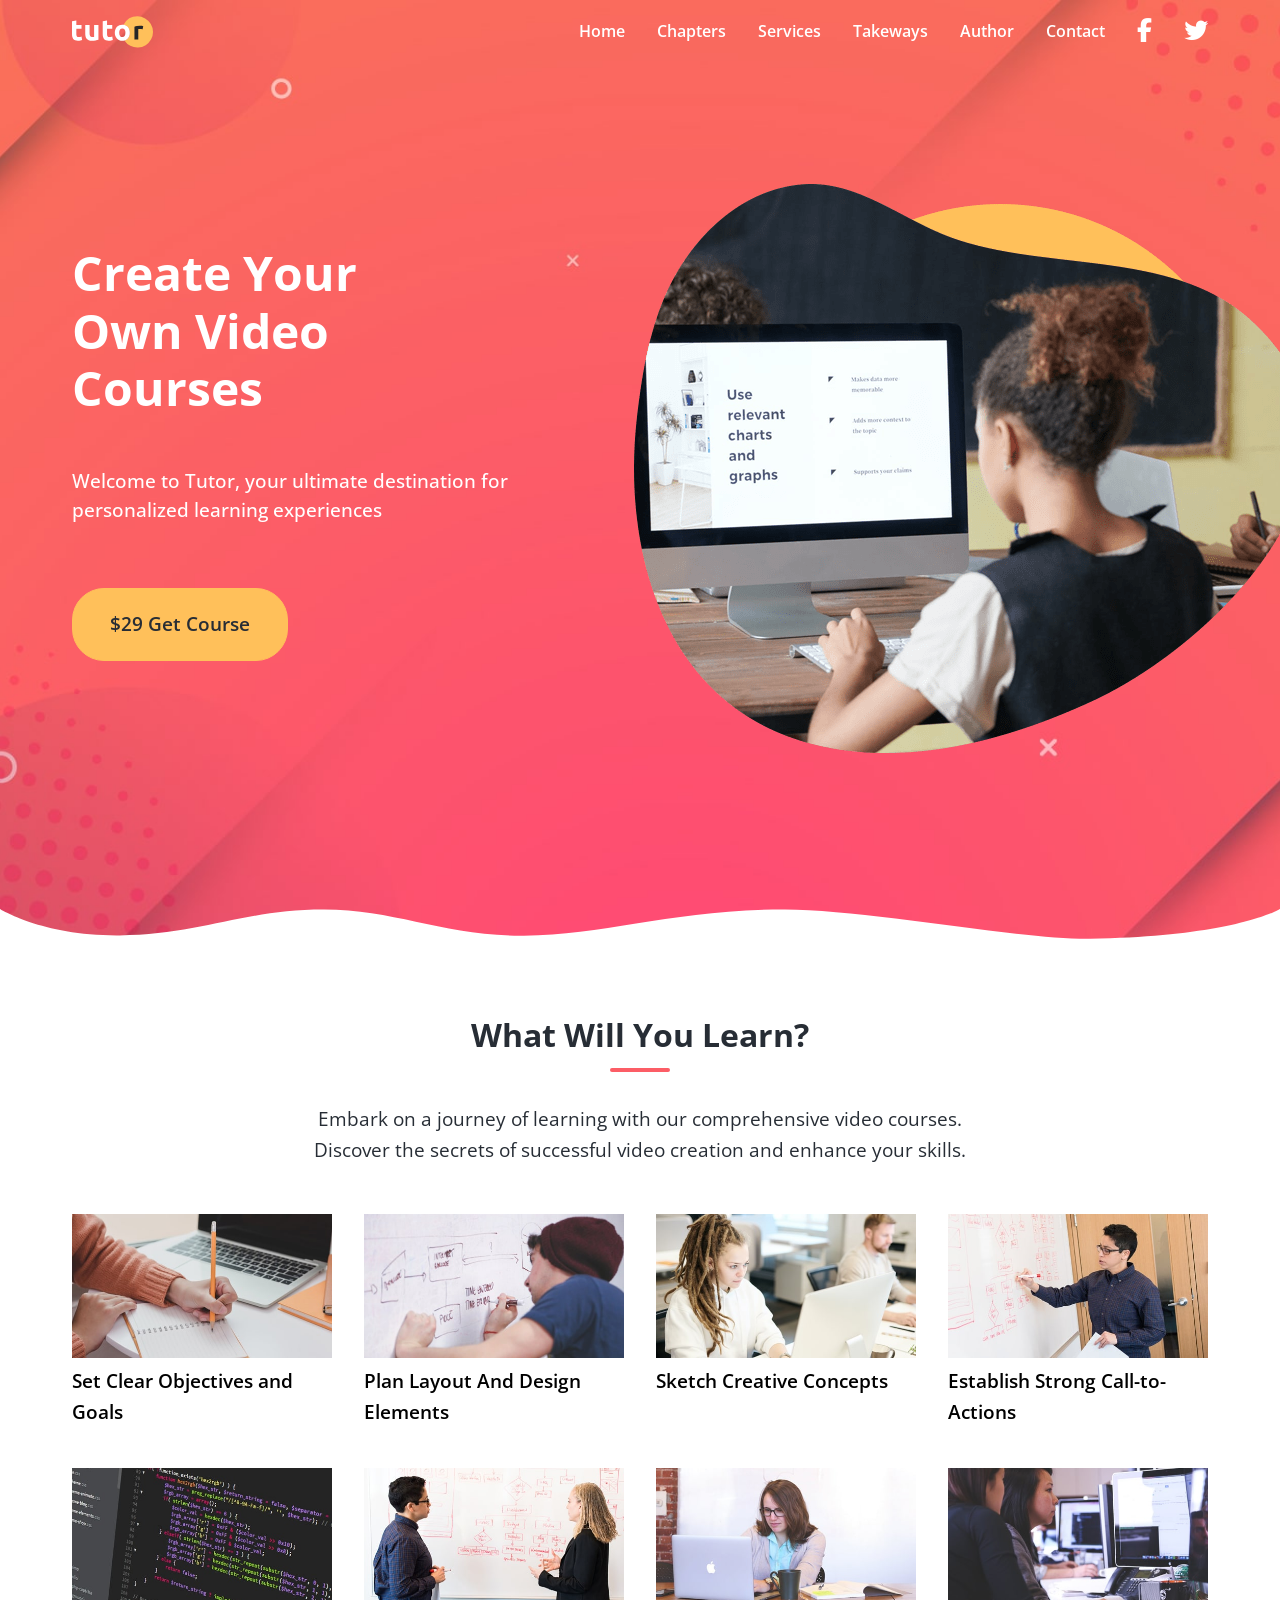
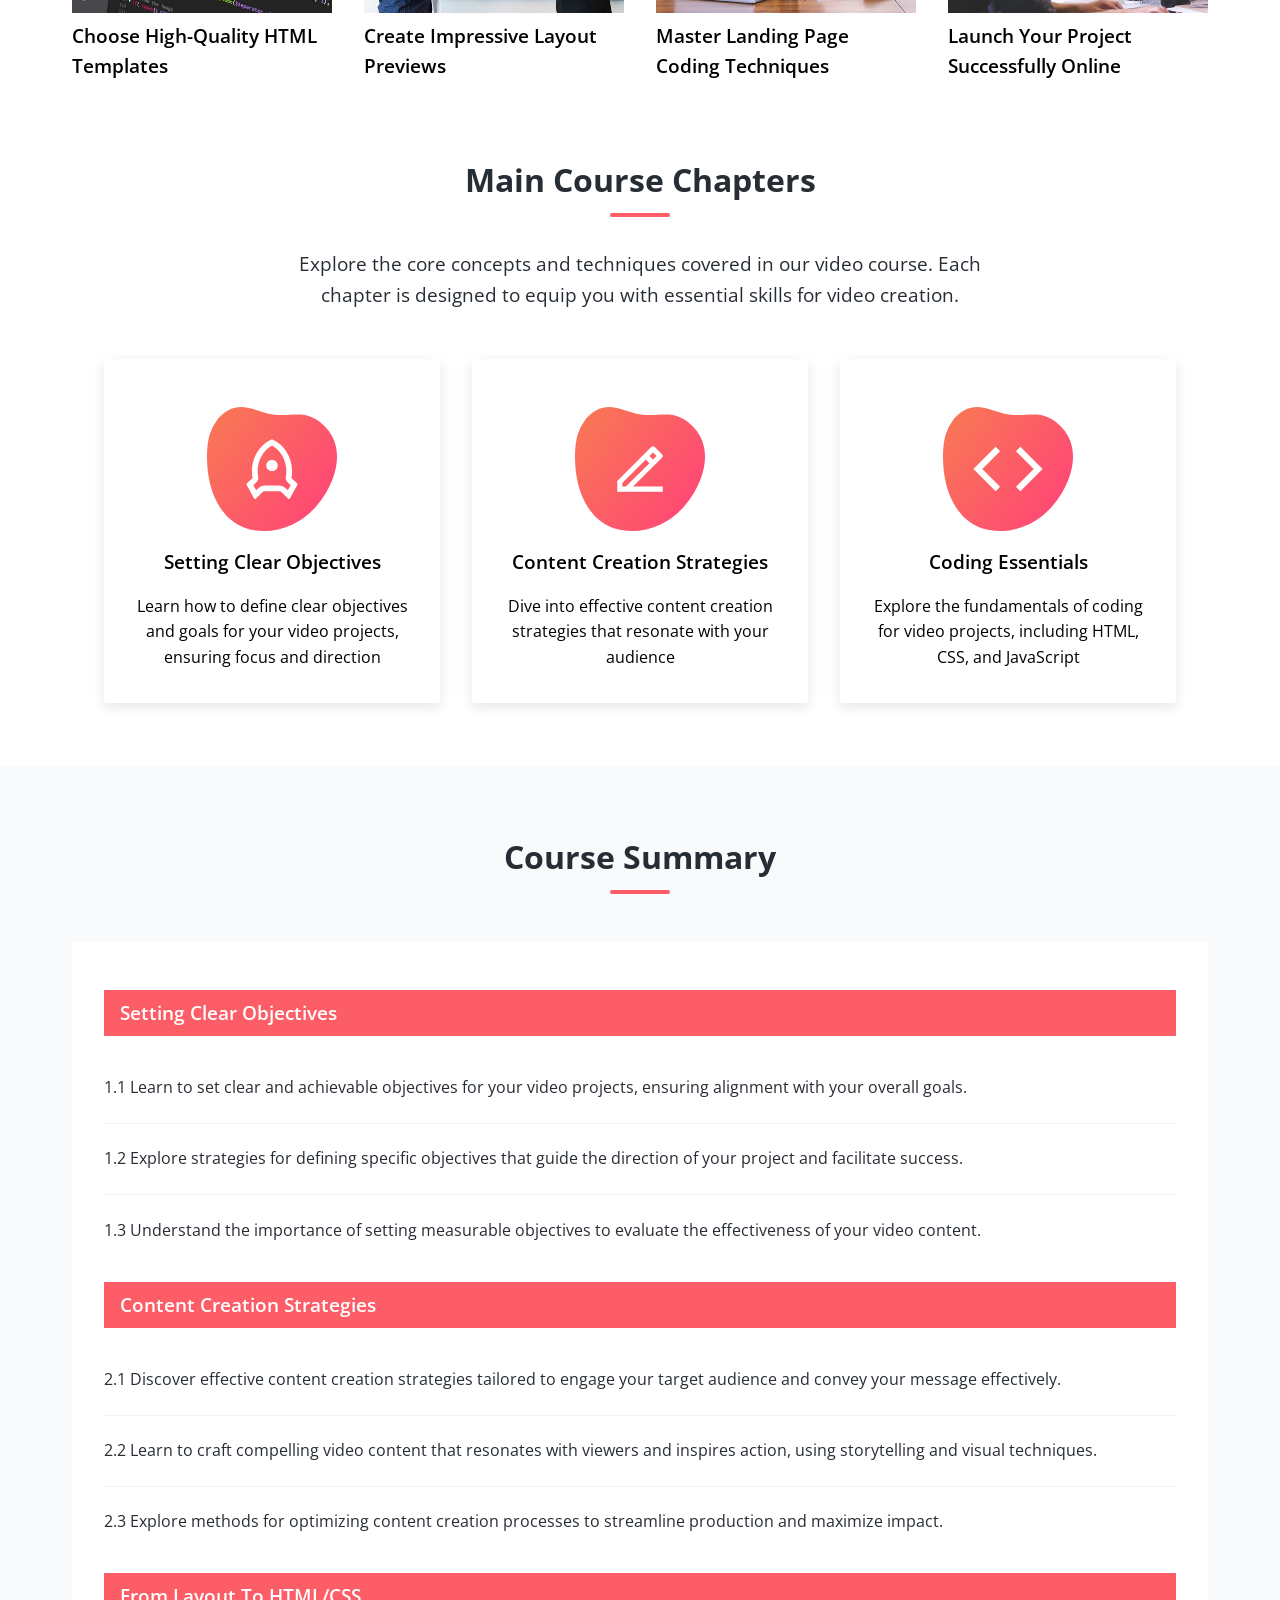
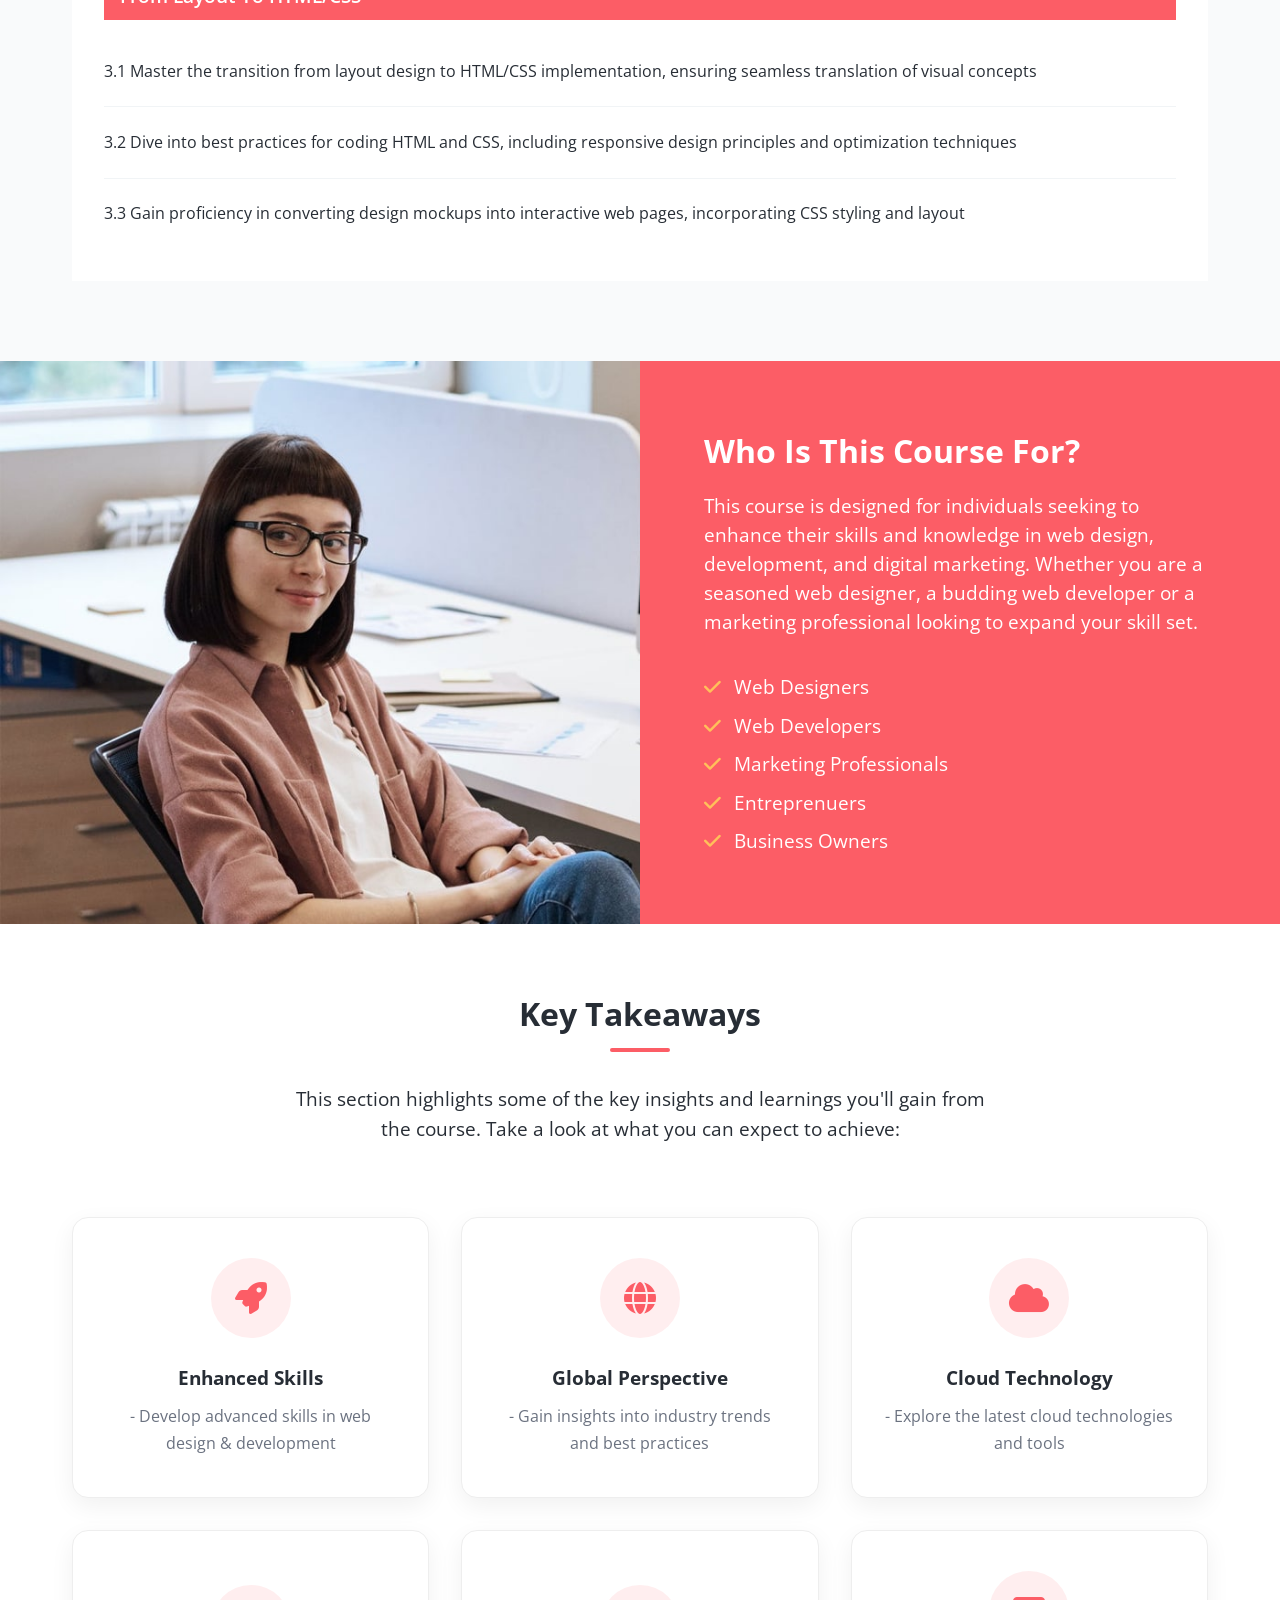
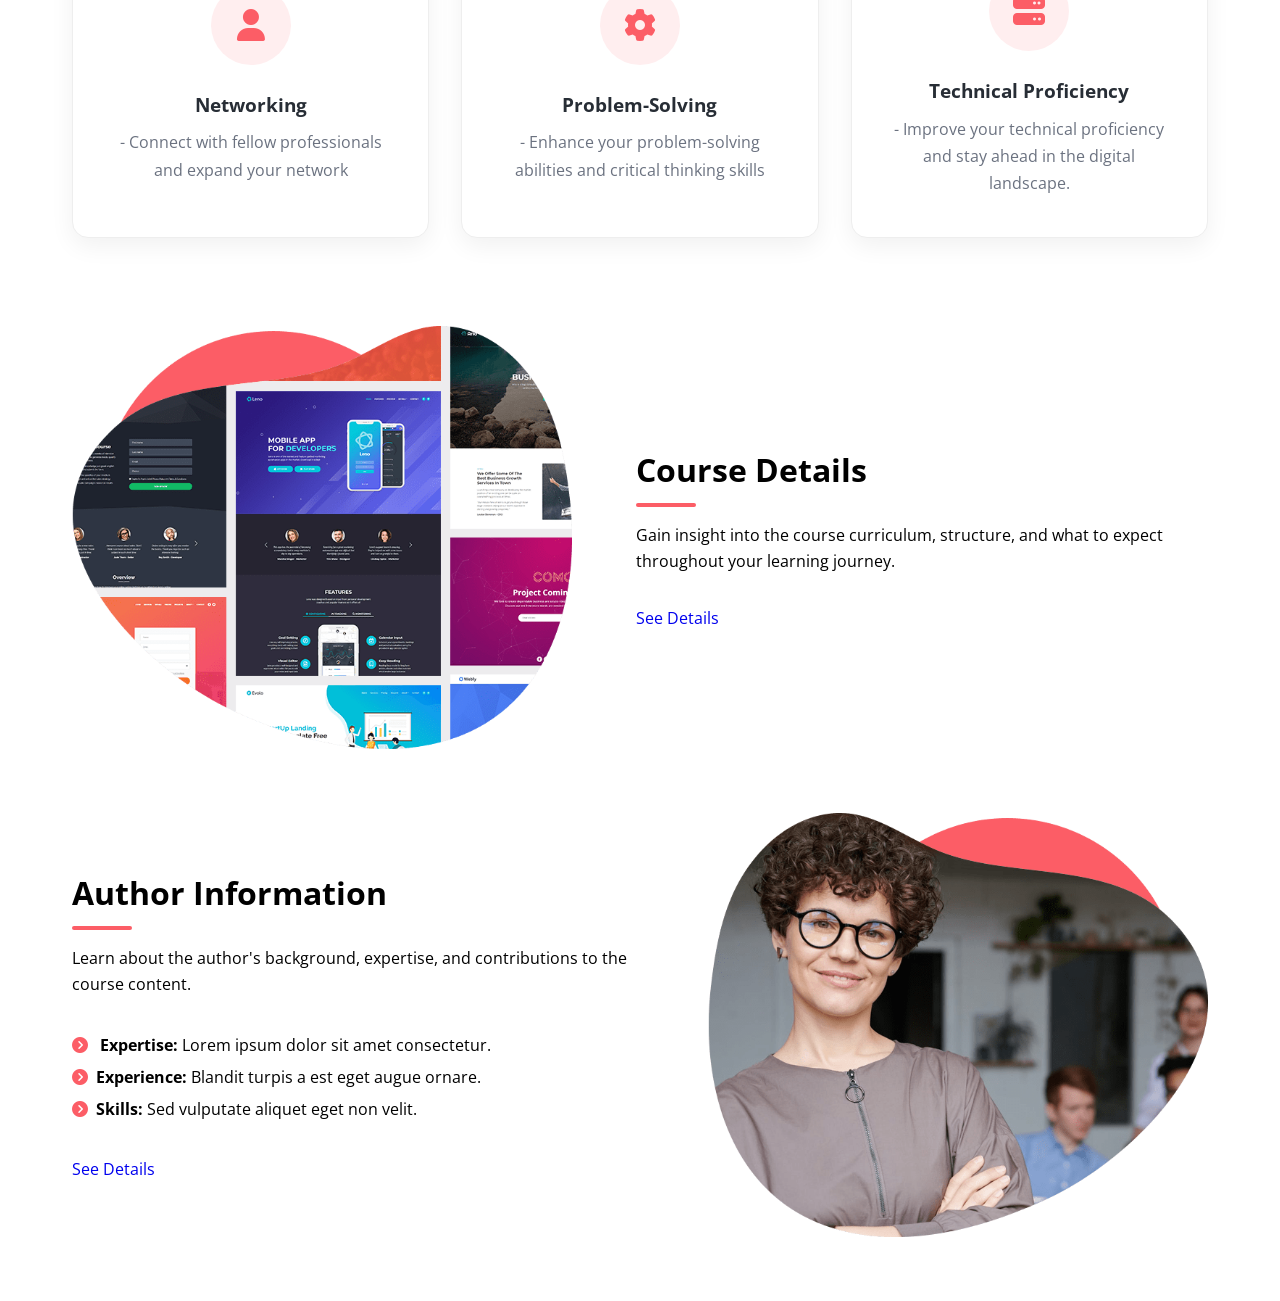
==== index.html @ 8b8ef768 "FirstCOmmit" ====
<!DOCTYPE html>
<html lang="en">
<head>
    <meta charset="UTF-8">
    <meta name="viewport" content="width=device-width, initial-scale=1.0">
    <title>Welcome TO Tutor</title>
    <link rel="stylesheet" href="css/style.css">
    <link rel="stylesheet" href="https://cdnjs.cloudflare.com/ajax/libs/font-awesome/6.5.1/css/all.min.css">
    <link rel="preconnect" href="https://fonts.googleapis.com">
<link rel="preconnect" href="https://fonts.gstatic.com" crossorigin>
<link href="https://fonts.googleapis.com/css2?family=Lato:ital,wght@0,100;0,300;0,400;0,700;0,900;1,100;1,300;1,400;1,700;1,900&family=Open+Sans:ital,wght@0,300..800;1,300..800&family=Poppins:ital,wght@0,100;0,200;0,300;0,400;0,500;0,600;0,700;0,800;0,900;1,100;1,200;1,300;1,400;1,500;1,600;1,700;1,800;1,900&family=Sansita:ital,wght@0,400;0,700;0,800;0,900;1,400;1,700;1,800;1,900&display=swap" rel="stylesheet">

</head>
<body>
    <nav class="navbar ">

        <div class="navbar-flex container">

            <img src="images/logo.svg" alt="Tutor">
            <div class="main-menu-items">
                <ul class="main-menu-list">
                    <li><a href="#home">Home</a></li>
                    <li><a href="#about">Chapters</a></li>
                    <li><a href="#services">Services</a></li>
                    <li><a href="#contact">Takeways</a></li>
                    <li><a href="#login">Author</a></li>
                    <li><a href="contact.html">Contact</a></li>
                    <li><a href="https://www.facebook.com">
                        <i class="fa-brands fa-facebook-f"></i>
                    </a></li>
                    <li><a href="https://www.twitter.com">
                        <i class="fa-brands fa-twitter"></i>
                    </a></li>

                </ul>
            </div>
             <!--Mobile Menu-->
        <div class="mobile-menu">
            <div class="mobile-menu-toggle">
                <i class="fa-solid fa-bars"></i>
            
            </div>
            <!--Mobile Menu Items-->
            <div class="mobile-menu-items">
                <ul class="mobile-menu-list">
                    <li><a href="#home">Home</a></li>
                    <li><a href="#about">Chapters</a></li>
                    <li><a href="#services">Services</a></li>
                    <li><a href="#contact">Takeways</a></li>
                    <li><a href="#login">Author</a></li>
                    <li><a href="contact.html">Contact</a></li>
                    <li><a href="https://www.facebook.com">
                        <i class="fa-brands fa-facebook-f"></i>
                    </a></li>
                    <li><a href="https://www.twitter.com">
                        <i class="fa-brands fa-twitter"></i>
                    </a></li>

                </ul>
        </div>
        </div>
       
    </nav>
    <!--Hero-->
    <header class="hero">
        <div class="container hero-flex">
            <div class="hero-content">
             <h1>Create Your Own Video Courses</h1>
             <p>Welcome to Tutor, your ultimate destination for personalized learning experiences
            <a href="#" class="btn">$29 Get Course</a>
            </div>
            <img src="images/header-course.png" alt="Hero Image">
        </div>
         <svg
        class="frame-decoration"
        data-name="Layer 2"
        xmlns="http://www.w3.org/2000/svg"
        preserveAspectRatio="none"
        viewBox="0 0 1920 192.275"
      >
        <defs>
          <style>
            .cls-1 {
              fill: #ffffff;
            }
          </style>
        </defs>
        <title>frame-decoration</title>
        <path
          class="cls-1"
          d="M0,158.755s63.9,52.163,179.472,50.736c121.494-1.5,185.839-49.738,305.984-49.733,109.21,0,181.491,51.733,300.537,50.233,123.941-1.562,225.214-50.126,390.43-50.374,123.821-.185,353.982,58.374,458.976,56.373,217.907-4.153,284.6-57.236,284.6-57.236V351.03H0V158.755Z"
          transform="translate(0 -158.755)"
        />
      </svg>
    </header>
    <section class="learn">
      <div class="container">
        <div class="section-header">
          <h2>What Will You Learn?</h2>
          <div class="heading-border"></div>
          <p>
            Embark on a journey of learning with our comprehensive video
            courses. Discover the secrets of successful video creation and
            enhance your skills.
          </p>
        </div>

        <div class="topics">
          <div class="topic">
            <div class="topic-image">
              <img src="images/description-1.jpg" alt="topic" />
            </div>
            <div class="topic-text">
              <h3>Set Clear Objectives and Goals</h3>
            </div>
          </div>
          <div class="topic">
            <div class="topic-image">
              <img src="images/description-2.jpg" alt="alternative" />
            </div>
            <div class="topic-text">
              <h3>Plan Layout And Design Elements</h3>
            </div>
          </div>
          <div class="topic">
            <div class="topic-image">
              <img src="images/description-3.jpg" alt="alternative" />
            </div>
            <div class="topic-text">
              <h3>Sketch Creative Concepts</h3>
            </div>
          </div>
          <div class="topic">
            <div class="topic-image">
              <img src="images/description-4.jpg" alt="alternative" />
            </div>
            <div class="topic-text">
              <h3>Establish Strong Call-to-Actions</h3>
            </div>
          </div>
          <div class="topic">
            <div class="topic-image">
              <img src="images/description-5.jpg" alt="alternative" />
            </div>
            <div class="topic-text">
              <h3>Choose High-Quality HTML Templates</h3>
            </div>
          </div>
          <div class="topic">
            <div class="topic-image">
              <img src="images/description-6.jpg" alt="alternative" />
            </div>
            <div class="topic-text">
              <h3>Create Impressive Layout Previews</h3>
            </div>
          </div>
          <div class="topic">
            <div class="topic-image">
              <img src="images/description-7.jpg" alt="alternative" />
            </div>
            <div class="topic-text">
              <h3>Master Landing Page Coding Techniques</h3>
            </div>
          </div>
          <div class="topic">
            <div class="topic-image">
              <img src="images/description-8.jpg" alt="alternative" />
            </div>
            <div class="topic-text">
              <h3>Launch Your Project Successfully Online</h3>
            </div>
          </div>
        </div>
      </div>
    </section>
     <!-- Course Chapter Section -->
    <section class="chapters section" id="chapters">
      <div class="container">
        <div class="section-header">
          <h2>Main Course Chapters</h2>
          <div class="heading-border"></div>
          <p>
            Explore the core concepts and techniques covered in our video
            course. Each chapter is designed to equip you with essential skills
            for video creation.
          </p>
        </div>
        <div class="chapter-cards">
          <div class="card">
            <img src="images/chapters-icon-1.svg" alt="chapter 1" />
            <h3>Setting Clear Objectives</h3>
            <p>
              Learn how to define clear objectives and goals for your video
              projects, ensuring focus and direction
            </p>
          </div>
          <div class="card">
            <img src="images/chapters-icon-2.svg" alt="chapter 2" />
            <h3>Content Creation Strategies</h3>
            <p>
              Dive into effective content creation strategies that resonate with
              your audience
            </p>
          </div>
          <div class="card">
            <img src="images/chapters-icon-3.svg" alt="chapter 3" />
            <h3>Coding Essentials</h3>
            <p>
              Explore the fundamentals of coding for video projects, including
              HTML, CSS, and JavaScript
            </p>
          </div>
        </div>
      </div>
    </section>
    <!-- Course Summary -->
    <section class="summary" id="summary">
      <div class="container">
        <div class="section-header">
          <h2>Course Summary</h2>
          <div class="heading-border"></div>
        </div>
        <div class="section-lists">
          <div class="list">
            <div class="list-header">Setting Clear Objectives</div>
            <div class="list-item">
              1.1 Learn to set clear and achievable objectives for your video
              projects, ensuring alignment with your overall goals.
            </div>
            <div class="list-item">
              1.2 Explore strategies for defining specific objectives that guide
              the direction of your project and facilitate success.
            </div>
            <div class="list-item">
              1.3 Understand the importance of setting measurable objectives to
              evaluate the effectiveness of your video content.
            </div>
          </div>

          <div class="list">
            <div class="list-header">Content Creation Strategies</div>
            <div class="list-item">
              2.1 Discover effective content creation strategies tailored to
              engage your target audience and convey your message effectively.
            </div>
            <div class="list-item">
              2.2 Learn to craft compelling video content that resonates with
              viewers and inspires action, using storytelling and visual
              techniques.
            </div>
            <div class="list-item">
              2.3 Explore methods for optimizing content creation processes to
              streamline production and maximize impact.
            </div>
          </div>

          <div class="list">
            <div class="list-header">From Layout To HTML/CSS</div>
            <div class="list-item">
              3.1 Master the transition from layout design to HTML/CSS
              implementation, ensuring seamless translation of visual concepts
            </div>
            <div class="list-item">
              3.2 Dive into best practices for coding HTML and CSS, including
              responsive design principles and optimization techniques
            </div>
            <div class="list-item">
              3.3 Gain proficiency in converting design mockups into interactive
              web pages, incorporating CSS styling and layout
            </div>
          </div>
        </div>
      </div>
    </section>
     <!-- Info -->
    <section class="info" id="info">
      <div class="info-container">
        <div class="info-left"></div>
        <div class="info-content">
          <h2>Who Is This Course For?</h2>
          <p>
            This course is designed for individuals seeking to enhance their
            skills and knowledge in web design, development, and digital
            marketing. Whether you are a seasoned web designer, a budding web
            developer or a marketing professional looking to expand your skill
            set.
          </p>
          <ul>
            <li><i class="fas fa-check"></i> Web Designers</li>
            <li><i class="fas fa-check"></i> Web Developers</li>
            <li><i class="fas fa-check"></i> Marketing Professionals</li>
            <li><i class="fas fa-check"></i> Entreprenuers</li>
            <li><i class="fas fa-check"></i> Business Owners</li>
          </ul>
        </div>
      </div>
    </section>
    <!-- Takeaways -->
    <section class="takeaways section" id="takeaways">
      <div class="container">
        <div class="section-header">
          <h2>Key Takeaways</h2>
          <div class="heading-border"></div>
          <p>
            This section highlights some of the key insights and learnings
            you'll gain from the course. Take a look at what you can expect to
            achieve:
          </p>
        </div>
        <div class="takeaways-cards">
          <div class="card">
            <i class="fas fa-rocket fa-3x text-primary"></i>
            <p>
              <strong>Enhanced Skills</strong> - Develop advanced skills in web
              design & development
            </p>
          </div>
          <div class="card">
            <i class="fas fa-globe fa-3x text-primary"></i>
            <p>
              <strong>Global Perspective</strong> - Gain insights into industry
              trends and best practices
            </p>
          </div>
          <div class="card">
            <i class="fas fa-cloud fa-3x text-primary"></i>
            <p>
              <strong>Cloud Technology</strong> - Explore the latest cloud
              technologies and tools
            </p>
          </div>
          <div class="card">
            <i class="fas fa-user fa-3x text-primary"></i>
            <p>
              <strong>Networking </strong> - Connect with fellow professionals
              and expand your network
            </p>
          </div>
          <div class="card">
            <i class="fas fa-cog fa-3x text-primary"></i>
            <p>
              <strong>Problem-Solving</strong> - Enhance your problem-solving
              abilities and critical thinking skills
            </p>
          </div>
          <div class="card">
            <i class="fas fa-server fa-3x text-primary"></i>
            <p>
              <strong>Technical Proficiency</strong> - Improve your technical
              proficiency and stay ahead in the digital landscape.
            </p>
          </div>
        </div>
      </div>
    </section>
    <!-- Course Details -->
    <section class="details section" id="details">
      <div class="container details-flex">
        <img src="images/details.png" alt="details" />
        <div class="details-content">
          <h2>Course Details</h2>
          <div class="heading-border"></div>
          <p>
            Gain insight into the course curriculum, structure, and what to
            expect throughout your learning journey.
          </p>
          <a href="#" class="btn">See Details</a>
        </div>
      </div>
    </section>

    <!-- Author Info -->
    <section class="details section" id="author">
      <div class="container details-flex">
        <img src="images/author.png" alt="details" />
        <div class="details-content">
          <h2>Author Information</h2>
          <div class="heading-border"></div>
          <p>
            Learn about the author's background, expertise, and contributions to
            the course content.
          </p>
          <ul>
            <li>
              <i class="fas fa-chevron-circle-right text-primary"></i>
              <strong> Expertise: </strong> Lorem ipsum dolor sit amet
              consectetur.
            </li>
            <li>
              <i class="fas fa-chevron-circle-right text-primary"></i
              ><strong>Experience:</strong> Blandit turpis a est eget augue
              ornare.
            </li>
            <li>
              <i class="fas fa-chevron-circle-right text-primary"></i
              ><strong>Skills:</strong> Sed vulputate aliquet eget non velit.
            </li>
          </ul>
          <a href="#" class="btn">See Details</a>
        </div>
      </div>
    </section>

<script src="js/script.js"></script>
</body>
</html>
---- css/style.css ----
*,
*::before,
*::after {
    margin: 0;
    padding: 0;
    box-sizing: border-box;
}

body {
    font-family: 'Open Sans', sans-serif;
}

:root {
    --primary-color: #fc5d66;
    --secondary-color: #ffc05a;
    --light-color: #f9fafb;
    --dark-color: #272d35;
}

html,
body {
    scroll-behavior: smooth;
    font-family: 'Open Sans', sans-serif;
    line-height: 1.6;
}

a {
    text-decoration: none;
}

ul {
    list-style: none;
}

img {
    max-width: 100%;
}



.container {
    max-width: 1200px;
    margin: 0 auto;
    padding: 0 2rem;
}

.container-sm {
    max-width: 992px;
    margin: 0 auto;
    padding: 0 2rem;
}




.navbar {
    color: white;
    padding: 1rem 2rem;
    position: fixed;
    top: 0;
    right: 0;
    left: 0;
    z-index: 1000;
    transition: background 0.3s ease-in-out;
}

.navbar.navbar-scroll {
    background-color: rgba(235, 77, 85, 0.7);
    backdrop-filter: blur(10px);
}

.navbar img {
    width: 81px;
    height: 32px;
}

.navbar-flex {
    display: flex;
    justify-content: space-between;
    align-items: center;
}

.navbar .main-menu-list {
    display: flex;
    align-items: center;
    gap: 2rem;
    font-weight: 600;
}

.navbar a {
    color: white;
    font-size: 1rem;
    transition: color 0.3s ease-in-out;
}

.navbar a:hover {
    color: var(--secondary-color);
}

.navbar i {
    font-size: 1.5rem;
}




.section-header {
    max-width: 700px;
    margin: 0 auto 3rem;
    text-align: center;
}

.section-header h2 {
    font-size: 2rem;
    font-weight: 700;
    color: var(--dark-color);
    margin-bottom: 0.5rem;
}

.section-header p {
    font-size: 1.2rem;
    color: var(--dark-color);
}

.heading-border {
    width: 60px;
    height: 4px;
    background: var(--primary-color);
    margin: 0 auto 2rem;
    border-radius: 2px;
}




.topics {
    display: grid;
    grid-template-columns: repeat(4, 1fr);
    gap: 2rem;
}

.topics img {
    display: block;
    transition: transform 0.3s ease-in-out;
}

.topics img:hover {
    transform: scale(1.1);
}

.topic h3 {
    font-size: 1.2rem;
    font-weight: 600;
    margin: 0.5rem 0;
}




.hero {
    background: #000 url('../images/header-background.jpg') center/cover no-repeat;
    padding: 11.5rem 2rem 8rem;
    color: white;
    overflow-x: hidden;
    position: relative;
}

.hero .hero-flex {
    display: flex;
    justify-content: space-between;
    align-items: center;
    gap: 6rem;
    padding-bottom: 8rem;
}

.hero h1 {
    font-size: 3rem;
    font-weight: 700;
    line-height: 1.2;
    margin-bottom: 1rem;
    max-width: 400px;
}

.hero .frame-decoration {
    position: absolute;
    bottom: 0;
    left: 0;
    width: 100%;
    height: 100px;
}

.hero p {
    font-size: 1.2rem;
    margin-bottom: 2rem;
    line-height: 1.5;
    font-weight: 500;
    margin-top: 50px;
}

.hero img {
    width: 100%;
    margin-right: -100px;
}

.hero .btn {
    display: inline-block;
    background: var(--secondary-color);
    color: var(--dark-color);
    padding: 1.3rem 2.3rem;
    border: 1px solid var(--secondary-color);
    border-radius: 32px;
    font-weight: 600;
    cursor: pointer;
    transition: all 0.3s ease-in-out;
    margin-top: 4rem;
}

.btn:hover {
    background: var(--primary-color);
    color: #fff;
    border-color: #fff;
}




.navbar .mobile-menu-toggle {
    color: white;
    cursor: pointer;
}

.mobile-menu {
    display: none;
}

.navbar .mobile-menu-items {
    position: absolute;
    top: 100%;
    left: 0;
    width: 100%;
    background: rgba(0, 0, 0, 0.9);
    opacity: 0.95;
    padding: 3rem 2rem;
    text-align: center;
    box-shadow: 0 2px 5px rgba(0, 0, 0, 0.1);
    border-top: 1px solid rgba(255, 255, 255, 0.1);

    transform: translateX(100%);
    transition: transform 0.3s ease-in-out;
}

.navbar .mobile-menu-list {
    display: flex;
    flex-direction: column;
    gap: 1.5rem;
    font-weight: 600;
    font-size: 1.2rem;
}




.chapter-cards {
    display: grid;
    grid-template-columns: repeat(3, 1fr);
    gap: 2rem;
    padding: 0 2rem;
}

.chapter-cards img {
    width: 130px;
    margin-top: 1rem;
}

.card {
    display: flex;
    flex-direction: column;
    align-items: center;
    justify-content: center;
    text-align: center;
    padding: 2rem 1.75rem;
    background: #fff;
    box-shadow: 0 4px 12px rgba(0, 0, 0, 0.1);
}

.chapter-cards h3 {
    font-size: 1.2rem;
    font-weight: 600;
    margin: 1rem 0;
}



.summary {
    background: var(--light-color);
    color: var(--dark-color);
    padding: 4rem 2rem 5rem;
}

.summary .section-lists {
    background: #fff;
    padding: 2rem;
}

.summary .list-item:last-child {
    border-bottom: none;
}

.summary .list-header {
    background: var(--primary-color);
    color: #fff;
    padding: 0.5rem 1rem;
    font-size: 1.2rem;
    font-weight: 600;
    margin: 1rem 0;
}

.summary .list-item {
    padding: 1.4rem 0;
    border-bottom: 1px solid #f1f4f6;
}




.info-container {
    background: url('../images/audience.jpg') top center/cover no-repeat;
    display: flex;
}

.info-content {
    background-color: var(--primary-color);
    color: #fff;
    flex: 1;
    padding: 4rem;
}

.info-left {
    width: 50%;
}

.info-content h2 {
    font-size: 2rem;
    font-weight: 700;
    margin-bottom: 1rem;
}

.info-content p {
    font-size: 1.2rem;
    line-height: 1.5;
    margin-bottom: 2rem;
}

.info-content ul li {
    font-size: 1.2rem;
    line-height: 2;
}

.info-content i {
    margin-right: 0.5rem;
    color: var(--secondary-color);
}

.text-primary {
    color: var(--primary-color);
}

.text-secondary {
    color: var(--secondary-color);
}




.takeaways-cards {
    display: grid;
    grid-template-columns: repeat(3, 1fr);
    gap: 2rem;
    padding: 1.5rem 0;
}

/* Individual Takeaway Card */

.takeaways-cards .card {
    background: #fff;
    padding: 2.5rem 2rem;
    border-radius: 16px;
    text-align: center;
    border: 1px solid #eee;

    box-shadow: 0 8px 25px rgba(0, 0, 0, 0.06);

    transition:
        transform 0.3s ease,
        box-shadow 0.3s ease;
}


/* Icon Circle */

.takeaways-cards .card i {
    width: 80px;
    height: 80px;

    display: flex;
    align-items: center;
    justify-content: center;

    margin: 0 auto 1.5rem;

    border-radius: 50%;

    background: rgba(252, 93, 102, 0.1);
    color: var(--primary-color);

    font-size: 2rem;

    transition:
        background 0.3s ease,
        color 0.3s ease,
        transform 0.3s ease;
}


/* Takeaway Text */

.takeaways-cards .card p {
    color: #6b7280;
    line-height: 1.7;
    font-size: 1rem;
}

.takeaways-cards .card strong {
    display: block;
    color: var(--dark-color);
    font-size: 1.2rem;
    margin-bottom: 0.5rem;
}


/* Hover Effect */

.takeaways-cards .card:hover {
    transform: translateY(-8px);
    box-shadow: 0 15px 35px rgba(0, 0, 0, 0.1);
}

.takeaways-cards .card:hover i {
    background: var(--primary-color);
    color: #fff;
    transform: scale(1.1);
}




.details .details-flex {
    display: flex;
    gap: 4rem;
    justify-content: center;
    align-items: center;
}

.details img {
    width: 100%;
    max-width: 500px;
}

.details h2 {
    font-size: 2rem;
    font-weight: 700;
    margin-bottom: 0.5rem;
}

.details .heading-border {
    margin: 0;
}

.details p {
    margin: 1rem 0 2rem;
}

.details ul {
    margin-bottom: 2rem;
}

.details ul li {
    line-height: 2;
}

.details i {
    margin-right: 0.5rem;
}

/* Reverse second details section */

.details + .details .details-flex {
    flex-direction: row-reverse;
}




.section {
    margin: 4rem 0;
}



@media screen and (max-width: 1200px) {

    .hero .hero-flex {
        gap: 2rem;
    }

    .hero img {
        max-width: 400px;
        margin-right: 0;
    }

    .hero h1 {
        font-size: 2.5rem;
    }

    .topics {
        grid-template-columns: repeat(3, 1fr);
    }
}




@media screen and (max-width: 992px) {

    .details-flex,
    .details-flex + .details-flex {
        flex-direction: column;
        gap: 2rem;
    }

    .hero {
        text-align: center;
    }

    .hero .hero-flex {
        flex-direction: column;
        padding-bottom: 4rem;
    }

    .hero img {
        max-width: 600px;
        margin-top: 2rem;
    }

    .topics {
        grid-template-columns: repeat(2, 1fr);
    }

    .takeaways-cards {
        grid-template-columns: repeat(2, 1fr);
    }
}




@media screen and (max-width: 768px) {

    .info-content {
        padding: 2rem;
    }

    .info-content h2 {
        font-size: 1.5rem;
    }

    .info-content p {
        font-size: 1rem;
    }

    .info-left {
        display: none;
    }

    .info-container {
        flex-direction: column;
    }

    .main-menu-items {
        display: none;
    }

    .navbar .mobile-menu {
        display: block;
    }

    .navbar .mobile-menu-items.active {
        transform: translateX(0);
    }

    .navbar .mobile-menu-toggle {
        display: block;
        padding: 10px;
        transform: translateX(100%);
    }

    .chapter-cards {
        grid-template-columns: repeat(2, 1fr);
    }

    .takeaways-cards {
        grid-template-columns: repeat(2, 1fr);
    }
}




@media screen and (max-width: 576px) {

    .hero {
        padding-right: 0.2rem;
        padding-left: 0.2rem;
    }

    .hero h1 {
        font-size: 2.5rem;
    }

    .hero img {
        max-width: 350px;
    }

    .topics {
        grid-template-columns: 1fr;
    }

    .chapter-cards {
        grid-template-columns: 1fr;
    }

    .takeaways-cards {
        grid-template-columns: 1fr;
    }

    .summary .container {
        padding: 0;
    }

    .takeaways-cards .card {
        padding: 2rem 1.5rem;
    }

    .takeaways .section-header h2 {
        font-size: 2rem;
    }
}
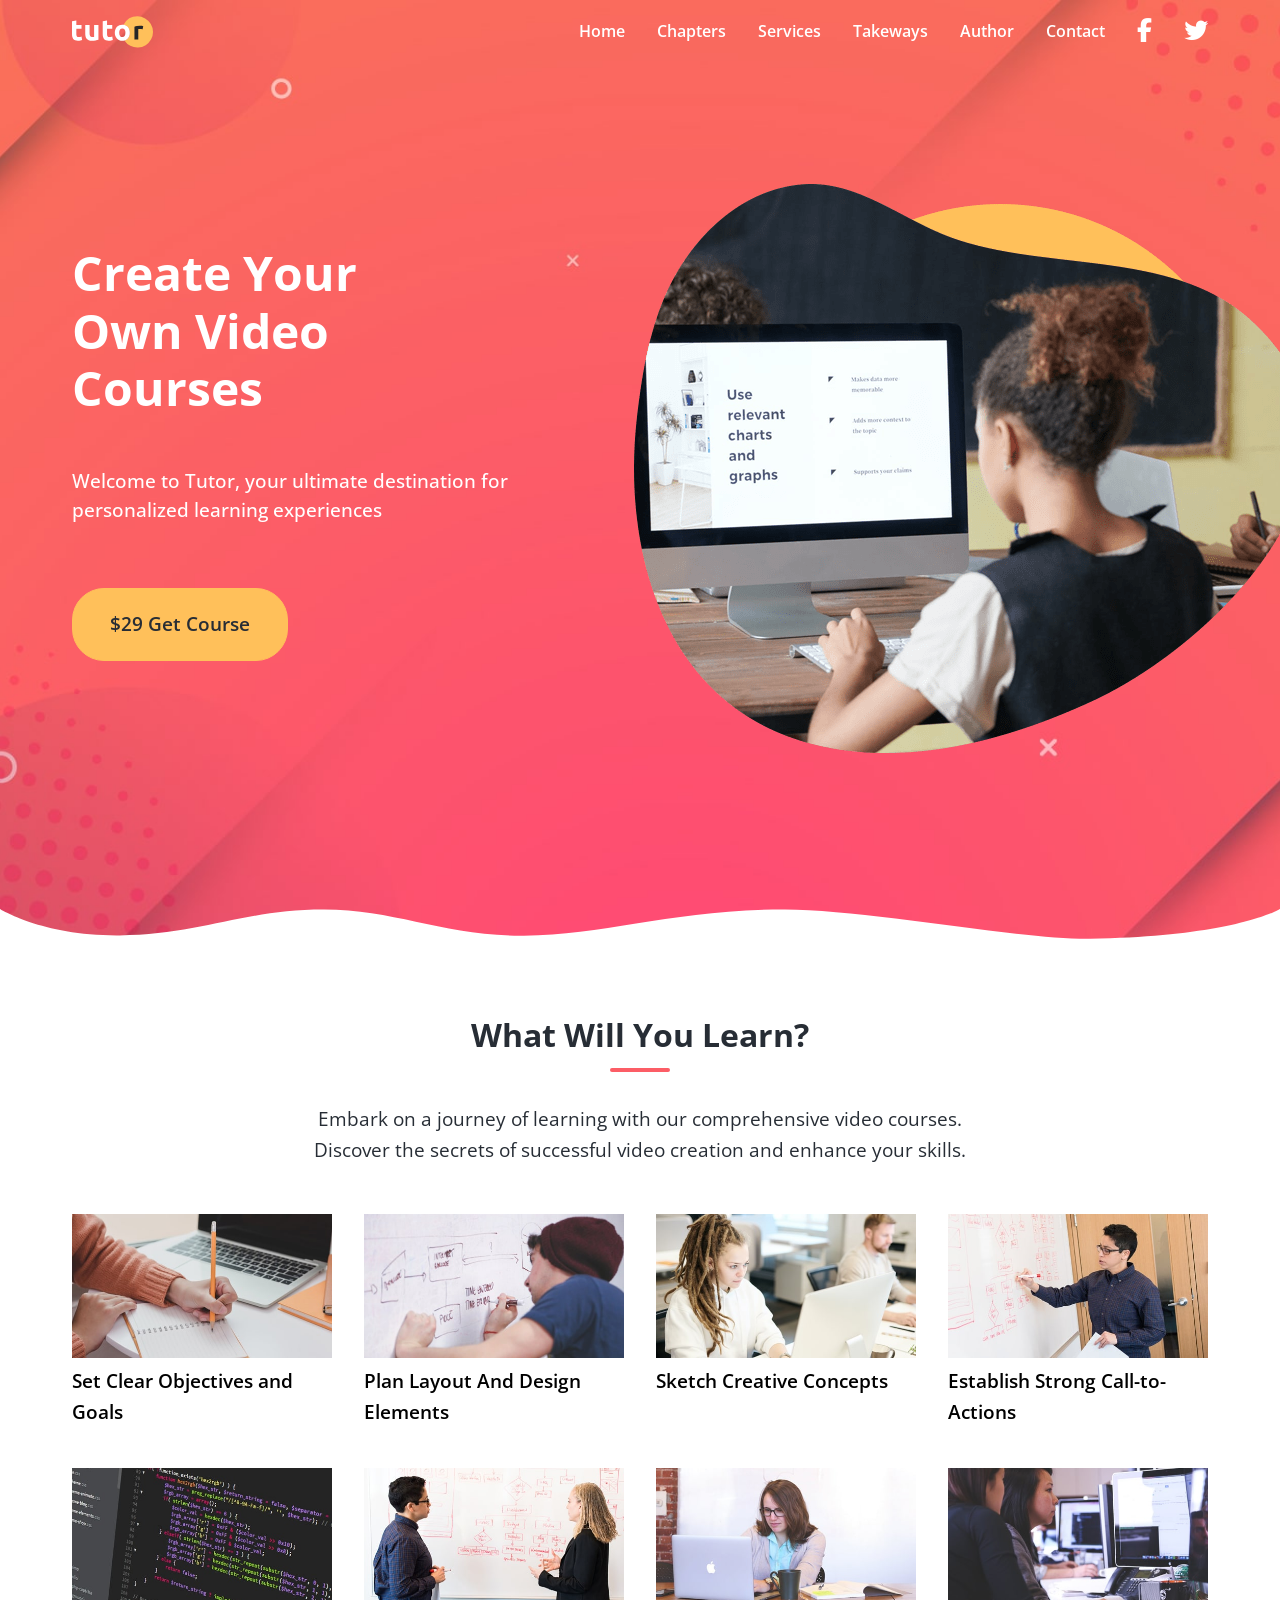
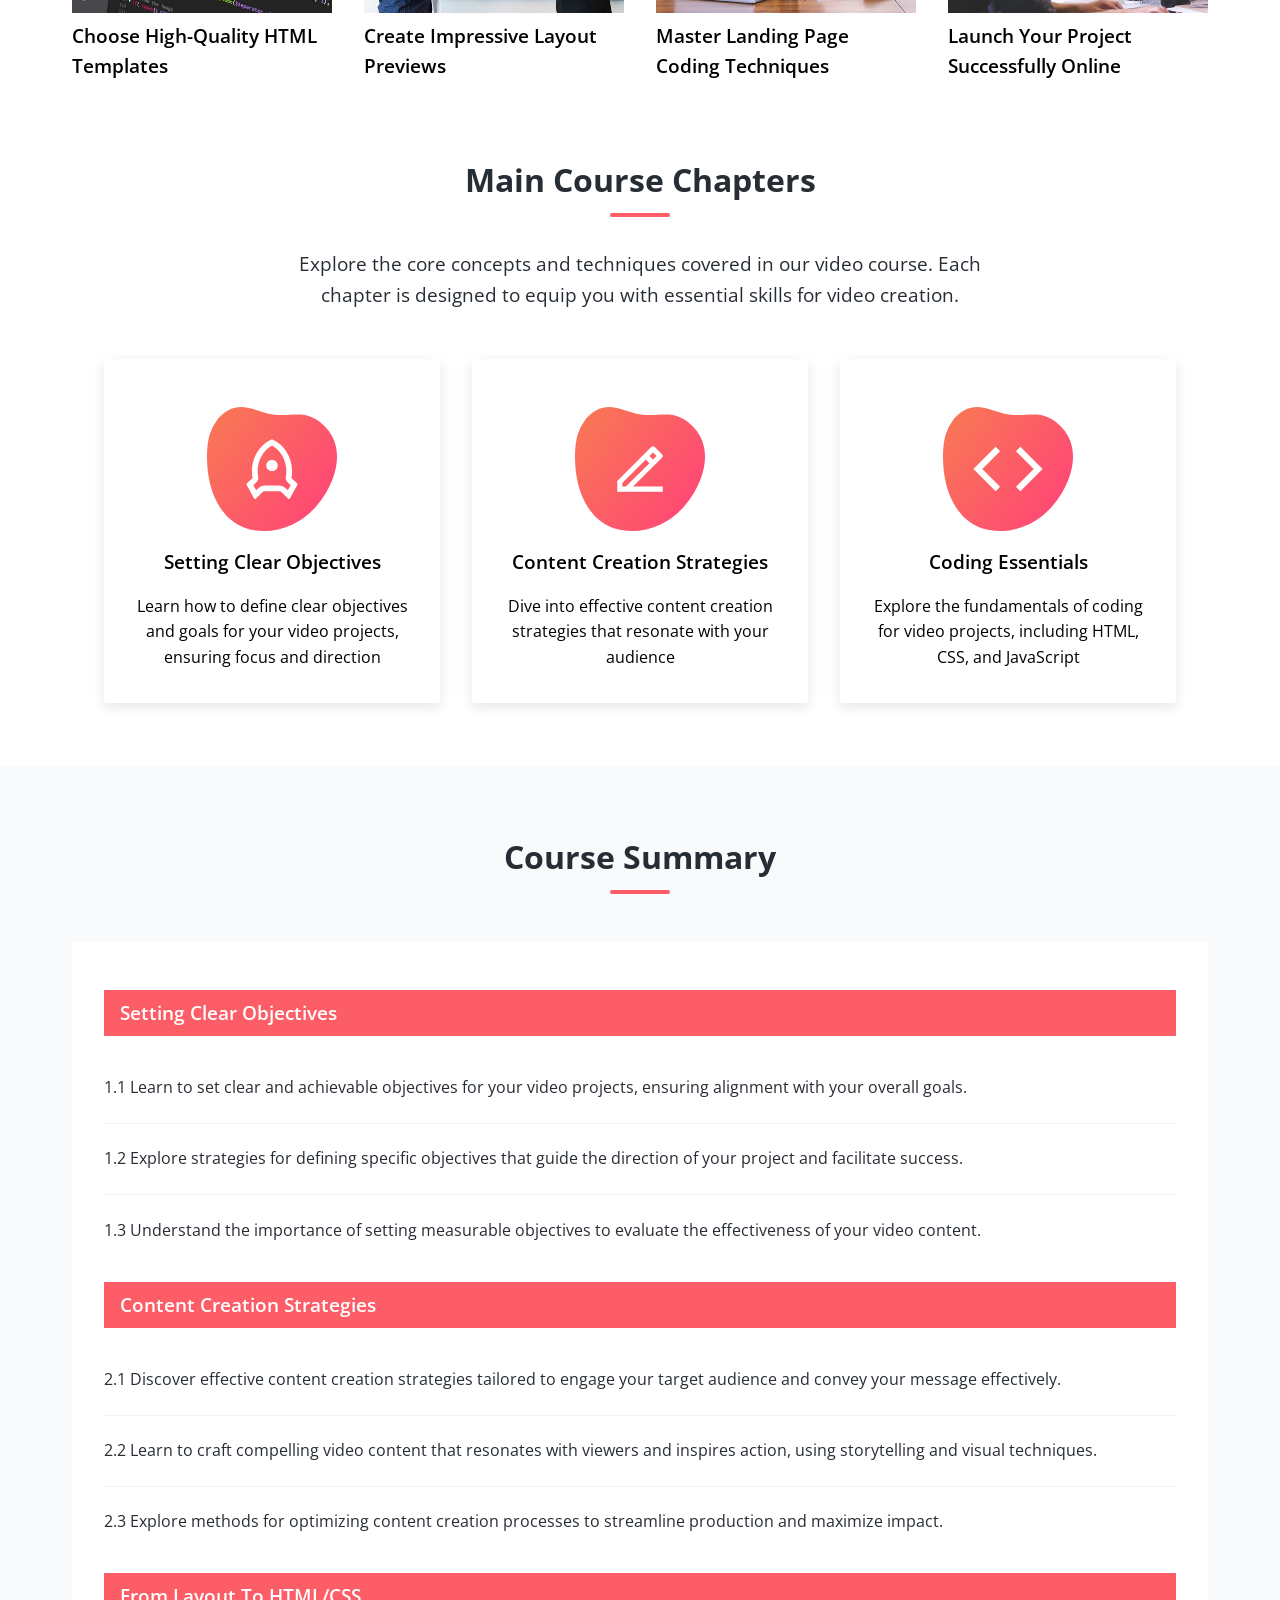
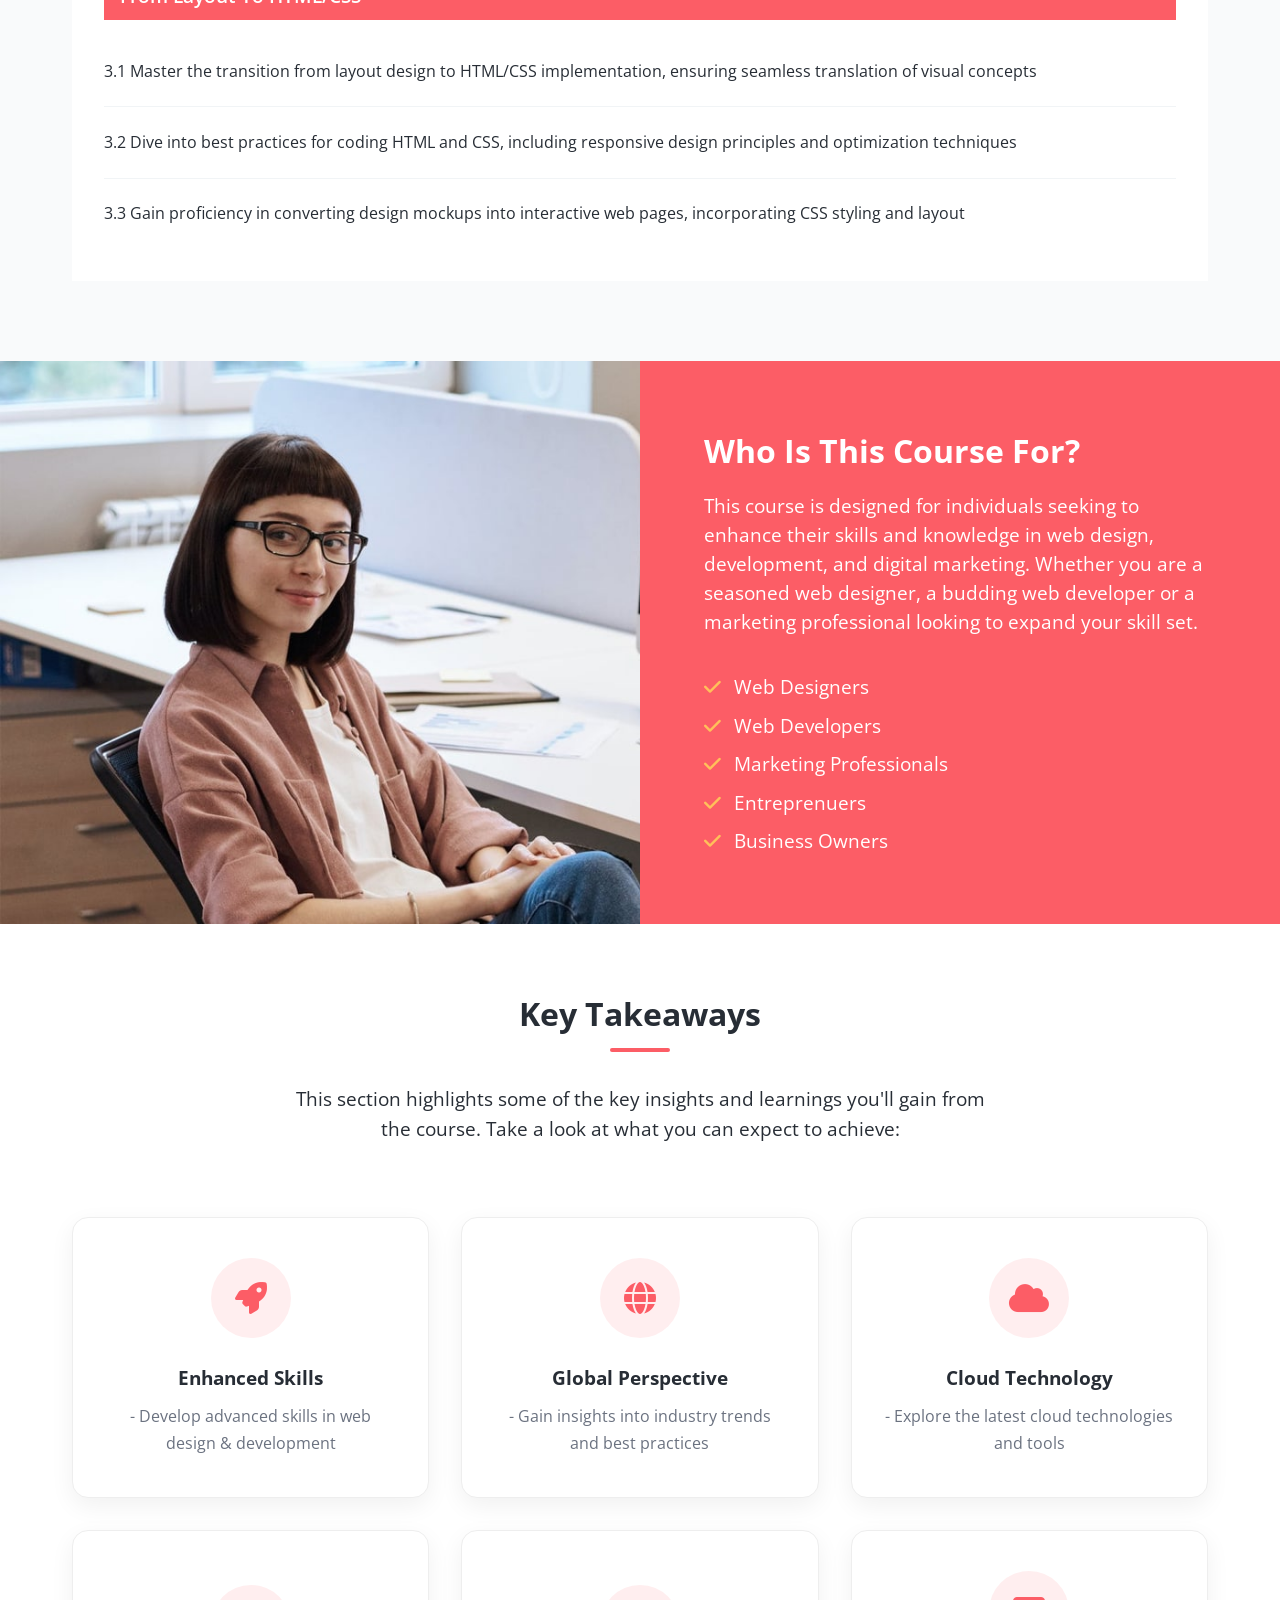
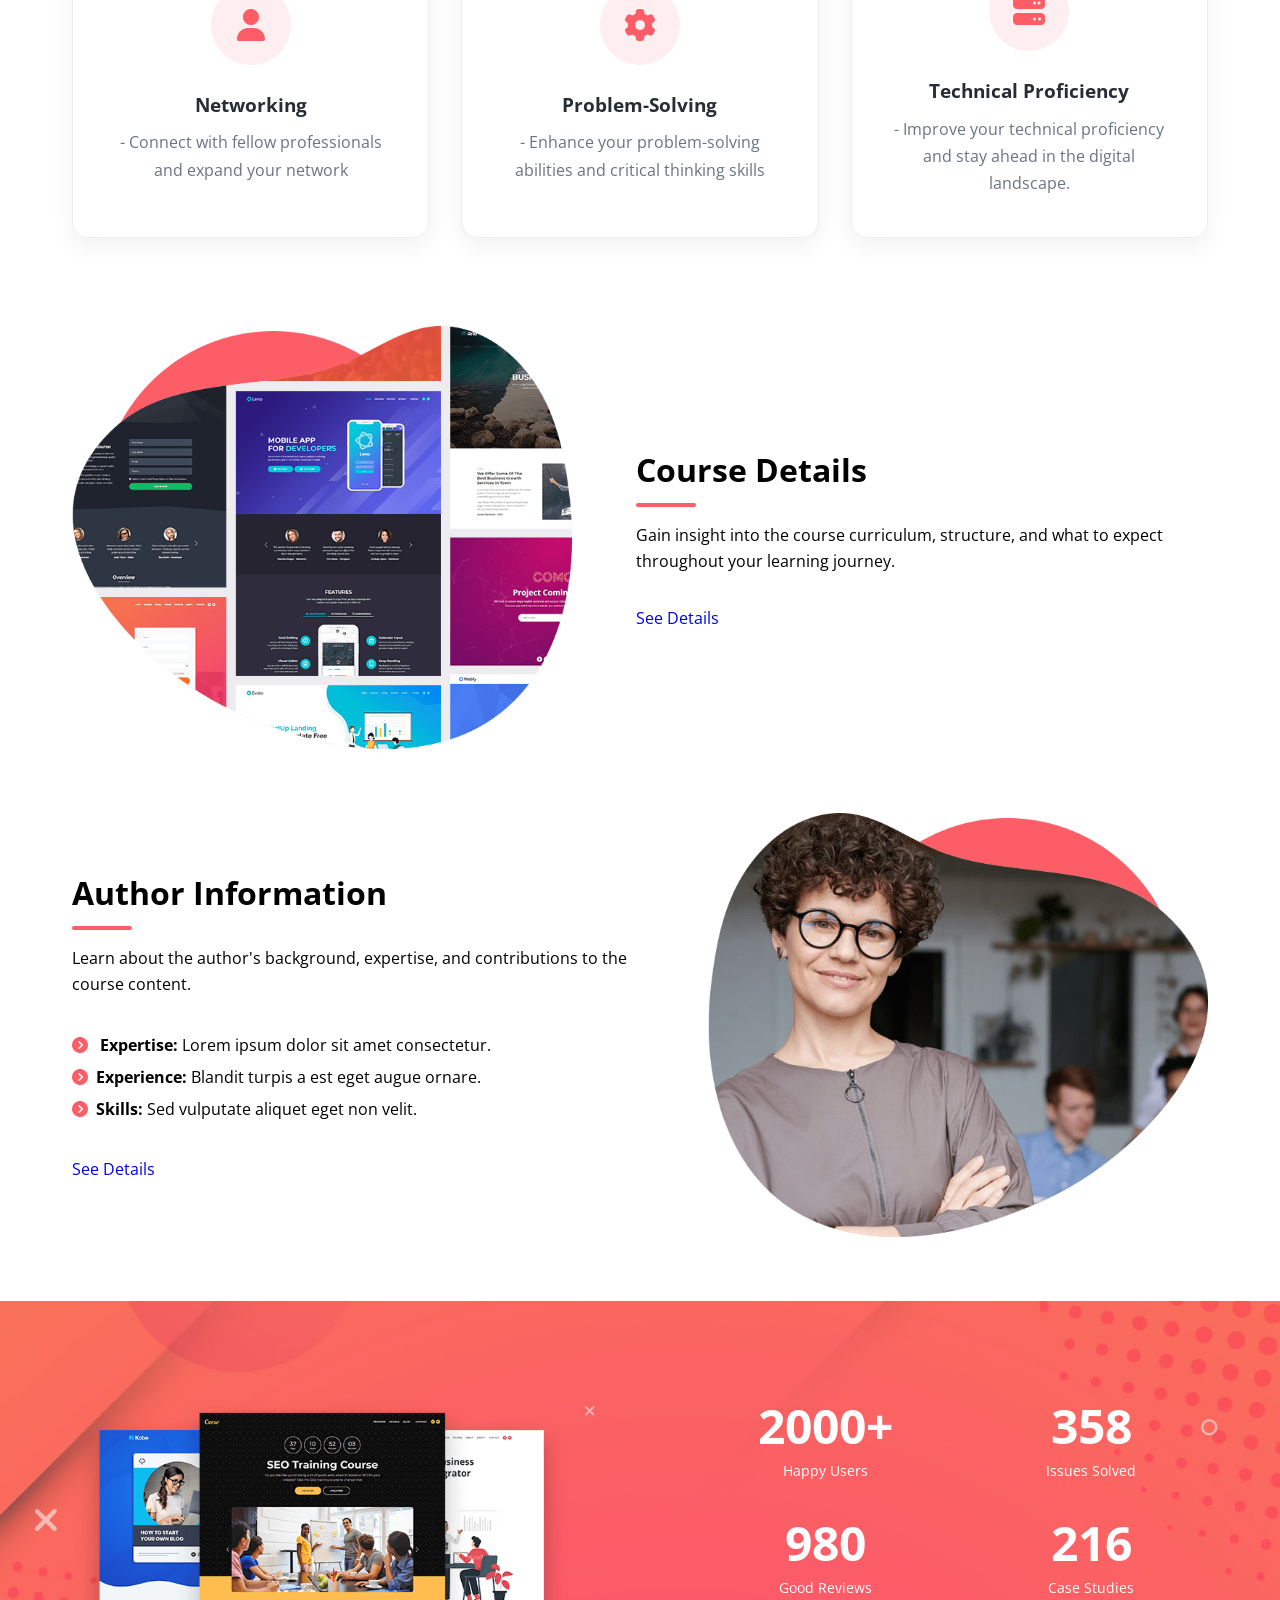
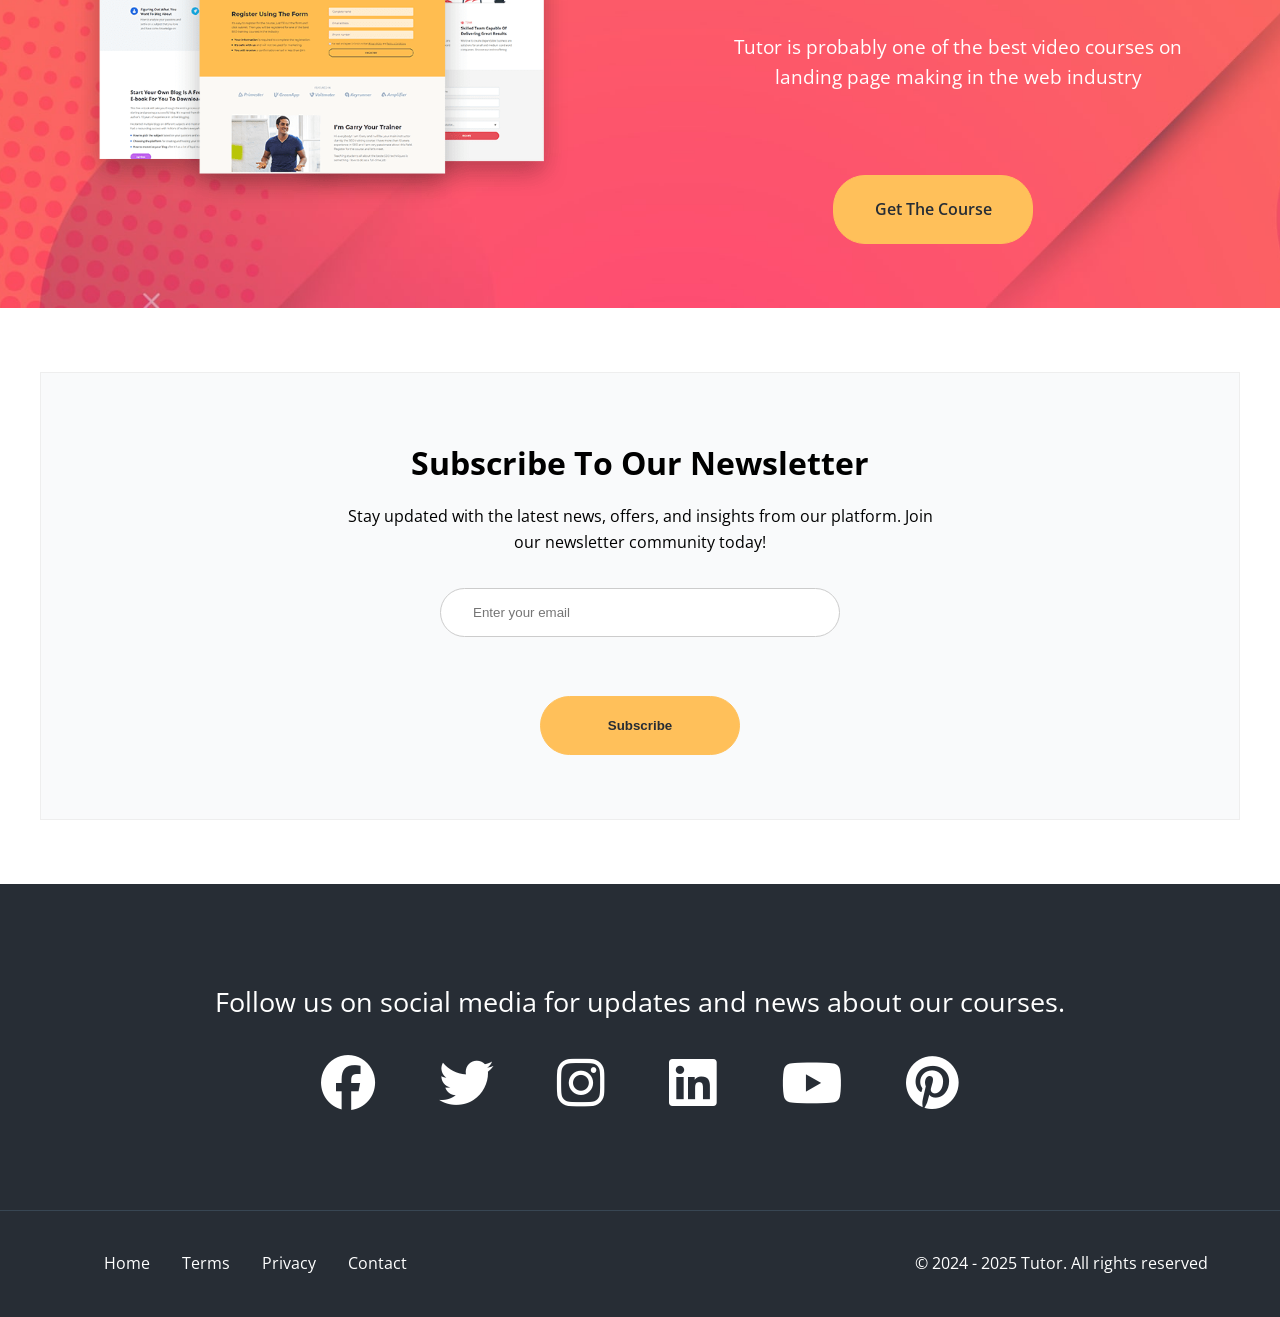
==== commit 8a93f395: "FIrst-commit" ====
--- a/index.html
+++ b/index.html
@@ -9,7 +9,7 @@
     <link rel="preconnect" href="https://fonts.googleapis.com">
 <link rel="preconnect" href="https://fonts.gstatic.com" crossorigin>
 <link href="https://fonts.googleapis.com/css2?family=Lato:ital,wght@0,100;0,300;0,400;0,700;0,900;1,100;1,300;1,400;1,700;1,900&family=Open+Sans:ital,wght@0,300..800;1,300..800&family=Poppins:ital,wght@0,100;0,200;0,300;0,400;0,500;0,600;0,700;0,800;0,900;1,100;1,200;1,300;1,400;1,500;1,600;1,700;1,800;1,900&family=Sansita:ital,wght@0,400;0,700;0,800;0,900;1,400;1,700;1,800;1,900&display=swap" rel="stylesheet">
-
+<link rel="icon" href="images/favicon.png" type="image/x-icon">
 </head>
 <body>
     <nav class="navbar ">
@@ -400,7 +400,118 @@
         </div>
       </div>
     </section>
-
+    <!-- Stats -->
+    <section class="stats section" id="stats">
+      <div class="container stats-flex">
+        <img src="images/stats.png" alt="stats" />
+        <div class="stats-content">
+          <div class="stats-numbers">
+            <div>
+              <h3 aria-labelledby="stats-happy-users">2000+</h3>
+              <p id="stats-happy-users">Happy Users</p>
+            </div>
+            <div>
+              <h3 aria-labelledby="stats-issues-solved">358</h3>
+              <p id="stats-issues-solved">Issues Solved</p>
+            </div>
+            <div>
+              <h3 aria-labelledby="stats-good-reviews">980</h3>
+              <p id="stats-good-reviews">Good Reviews</p>
+            </div>
+            <div>
+              <h3 aria-labelledby="stats-case-studies">216</h3>
+              <p id="stats-case-studies">Case Studies</p>
+            </div>
+          </div>
+
+          <p class="stats-text">
+            Tutor is probably one of the best video courses on landing page
+            making in the web industry
+          </p>
+          <a href="#" class="btn">Get The Course</a>
+        </div>
+      </div>
+    </section>
+<!-- Newsletter -->
+    <section class="newsletter section" id="newsletter">
+      <div class="container newsletter-flex">
+        <h2>Subscribe To Our Newsletter</h2>
+        <p>
+          Stay updated with the latest news, offers, and insights from our
+          platform. Join our newsletter community today!
+        </p>
+        <form>
+          <input
+            type="email"
+            name="email"
+            id="email"
+            placeholder="Enter your email"
+          />
+          <button type="submit" class="btns">Subscribe</button>
+        </form>
+      </div>
+    </section>
+
+    <!-- Social -->
+    <section class="social section">
+      <div class="container">
+        <p>Follow us on social media for updates and news about our courses.</p>
+        <div class="social-icons">
+          <a
+            href="https://facebook.com"
+            target="_blank"
+            aria-label="Follow Us On Facebook"
+          >
+            <i class="fa-brands fa-facebook fa-2x"></i>
+          </a>
+          <a
+            href="https://twitter.com"
+            target="_blank"
+            aria-label="Follow Us On Twitter"
+          >
+            <i class="fa-brands fa-twitter fa-2x"></i>
+          </a>
+          <a
+            href="https://instagram.com"
+            target="_blank"
+            aria-label="Follow Us On Instagram"
+            ><i class="fa-brands fa-instagram fa-2x"></i>
+          </a>
+          <a
+            href="https://linkdin.com"
+            target="_blank"
+            aria-label="Follow Us On Linkdin"
+            ><i class="fa-brands fa-linkedin fa-2x"></i>
+          </a>
+          <a
+            href="https://youtube.com"
+            target="_blank"
+            aria-label="Follow Us On Youtube"
+          >
+            <i class="fa-brands fa-youtube fa-2x"></i>
+          </a>
+          <a
+            href="https://pinterest.com"
+            target="_blank"
+            aria-label="Follow Us On Pinterest"
+          >
+            <i class="fa-brands fa-pinterest fa-2x"></i>
+          </a>
+        </div>
+      </div>
+    </section>
+
+    <footer class="footer">
+      <div class="container footer-flex">
+        <ul class="footer-links">
+          <li><a href="#">Home</a></li>
+          <li><a href="#">Terms</a></li>
+          <li><a href="#">Privacy</a></li>
+          <li><a href="contact.html">Contact</a></li>
+        </ul>
+        <p>&copy; 2024 - 2025 Tutor. All rights reserved</p>
+      </div>
+    </footer>
 <script src="js/script.js"></script>
 </body>
 </html>
--- a/css/style.css
+++ b/css/style.css
@@ -534,7 +534,9 @@
 @media screen and (max-width: 992px) {
 
     .details-flex,
-    .details-flex + .details-flex {
+    .details-flex + .details-flex,
+    .stats .stats-flex
+    {
         flex-direction: column;
         gap: 2rem;
     }
@@ -560,12 +562,28 @@
     .takeaways-cards {
         grid-template-columns: repeat(2, 1fr);
     }
+   
+
 }
 
 
 
 
 @media screen and (max-width: 768px) {
+    .social .social-icons {
+        flex-wrap:wrap;
+    }
+    .footer-flex{
+        flex-direction:column;
+        gap:1rem;
+        text-align:center;
+    }
+    .social p{
+        font-size:1.2rem;
+    }
+    .social i{
+        font-size:1.5rem;
+    }
 
     .info-content {
         padding: 2rem;
@@ -615,9 +633,101 @@
 }
 
 
-
+.stats {
+    background: #000 url('../images/stats-background.jpg') center/cover no-repeat;
+    color: #fff;
+}
+
+.stats-flex {
+    display: flex;
+    justify-content: space-between;
+    align-items: center;
+    gap: 4rem;
+    padding: 4rem 2rem;
+}
+
+.stats img {
+    width: 100%;
+    max-width: 500px;
+}
+
+.stats-content {
+    max-width: 500px;
+    width: 100%;
+}
+
+/* Numbers */
+
+.stats .stats-numbers {
+    display: grid;
+    grid-template-columns: repeat(2, 1fr);
+    gap: 2rem;
+    margin: 2rem 0;
+    text-align: center;
+}
+
+.stats .stats-numbers h3 {
+    font-size: 3rem;
+    font-weight: 700;
+    line-height: 1.2;
+}
+
+.stats .stats-numbers p {
+    font-size: 0.9rem;
+    color: #fff;
+    margin-top: 0.3rem;
+}
+
+/* Description */
+
+.stats .stats-text {
+    font-size: 1.2rem;
+    margin-bottom: 2rem;
+    text-align: center;
+}
+
+/* Button */
+
+.stats .btn {
+    display: inline-block;
+    background: var(--secondary-color);
+    color: var(--dark-color);
+    padding: 1.3rem 2.3rem;
+    border: 1px solid var(--secondary-color);
+    border-radius: 32px;
+    font-weight: 600;
+    text-align: center;
+    cursor: pointer;
+    transition: all 0.3s ease-in-out;
+    margin-left:25%;
+    margin-top:10%;
+    width: 200px;
+}
+.btns{
+    display: inline-block;
+    background: var(--secondary-color);
+    color: var(--dark-color);
+    padding: 1.3rem 2.3rem;
+    border: 1px solid var(--secondary-color);
+    border-radius: 32px;
+    font-weight: 600;
+    text-align: center;
+    cursor: pointer;
+    transition: all 0.3s ease-in-out;
+
+    margin-top:10%;
+    width: 200px;
+
+}
 
 @media screen and (max-width: 576px) {
+    .newsletter h2{
+        font-size:1.5rem;
+
+    }
+    .newsletter p{
+        display:none;
+    }
 
     .hero {
         padding-right: 0.2rem;
@@ -657,3 +767,165 @@
     }
 }
 
+/*News Letter*/
+.newsletter{
+
+    text-align: center;
+    margin:0 2rem;
+
+}
+.newsletter-flex{
+    display:flex;
+    flex-direction:column;
+    justify-content:center;
+    align-items:center;
+    background:var(--light-color);
+    border:1px solid #eee;
+    gap:1rem;
+    padding:4rem 2rem;
+
+}
+.newsletter h2{
+    font-size:2rem;
+    font-weight:700;
+
+}
+.newsletter p{
+    max-width: 600px;
+}
+.newsletter input[type="email"]{
+    padding:1rem 2rem;
+    border-radius:32px;
+    border:1px solid #ccc;
+    width:100%;
+    max-width:400px;
+    margin:1rem 0;
+}
+
+/*Social */
+.social{
+    background:var(--dark-color);
+    color:#fff;
+    padding:6rem 2rem;
+    text-align:center;
+    font-size:1.7rem;
+    margin-bottom:0;
+}
+
+.social a{
+    color:white;
+
+}
+.social a:hover{
+    color:var(--secondary-color);
+
+}
+.social p{
+    margin-bottom:2rem;
+
+}
+.social .social-icons{
+    display:flex;
+    justify-content:center;
+    align-items:center;
+    gap:4rem;
+    margin-top:2rem;
+
+}
+
+/*FOoter*/
+.footer{
+    background:var(--dark-color);
+    color:#fff;
+    border-top:1px solid #384653;
+    padding:0.5rem 2rem;
+
+}
+
+.footer-flex{
+    display:flex;
+    justify-content:space-between;
+    align-items:center;
+    
+}
+.footer a{
+    color:white;
+}
+.footer ul{
+    
+    display:flex;
+    justify-content:center;
+    align-items:center;
+    gap:2rem;
+    margin:2rem 2rem;
+}
+
+.inner-header{
+    background:var(--primary-color);
+    color:#fff;
+    height:250px;
+    padding-top:8rem;
+
+
+}
+.inner-header h1{
+    font-size:2.5rem;
+    font-weight:700;
+    margin-bottom:1rem;
+
+}
+.contact-form p{
+    margin-bottom:3rem;
+
+}
+.contact-form textarea{
+    height:200px;
+
+}
+.contact-form input, .contact-form textarea{
+   font-family:inherit;
+   font-size:medium;
+   display:block;
+   width:100%;
+   margin:1.5rem 0;
+   border:1px solid #ccc;
+   padding:1.2rem 1rem;
+
+
+}
+.contact-form .btns{
+    display:block;
+    width:100%;
+    margin:0 auto;
+
+}
+.location h2{
+    font-size:2rem;
+    font-weight:700;
+    margin-bottom:1rem;
+
+
+}
+
+.location p{
+    margin-bottom:2rem;
+
+}
+.location .map{
+    overflow:hidden;
+    position:relative;
+    height:0;
+    margin-bottom:3rem;
+    padding-bottom:50%;
+    border-radius:0.25rem;
+    box-shadow:0 2px 4px rgba(0,0,0,0.1);
+}
+.location .map iframe{
+    position:absolute;
+    top:0;
+    left:0;
+    width:100%;
+    height:100%;
+    border:0;
+
+}
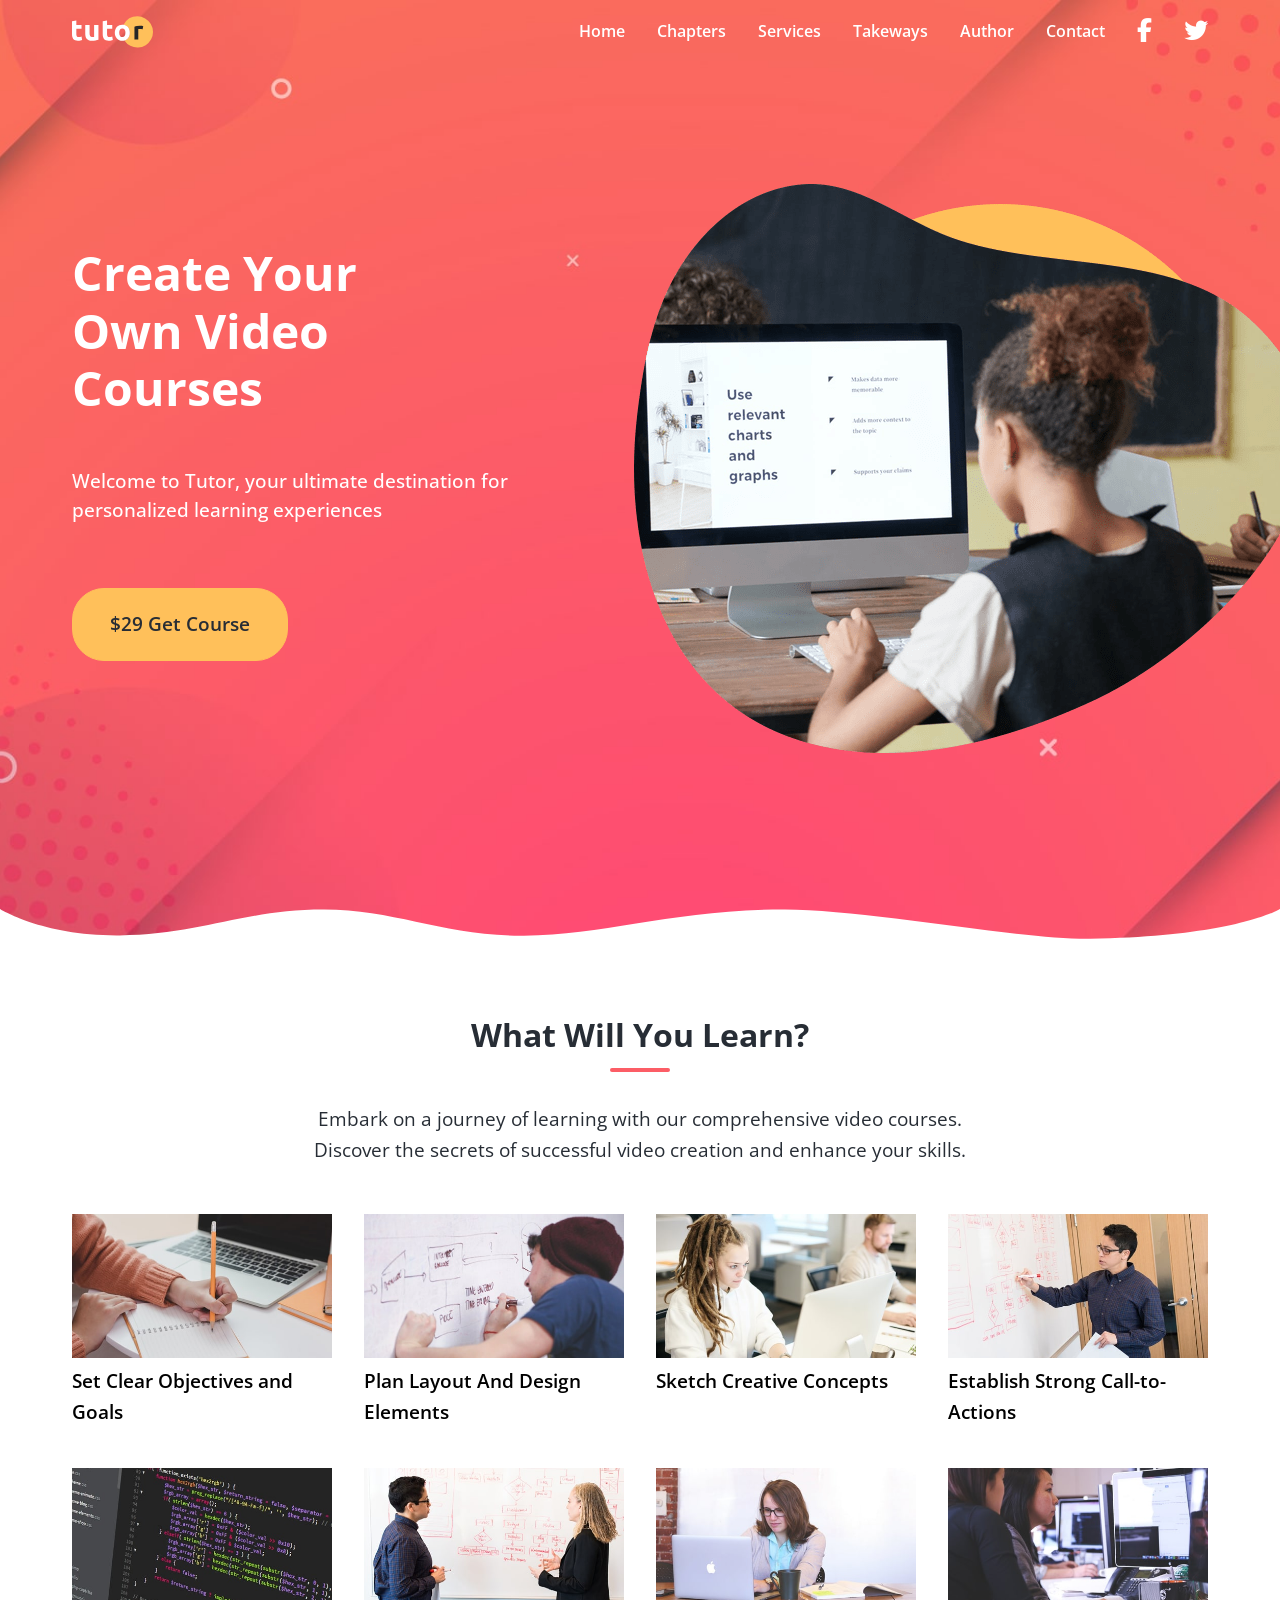
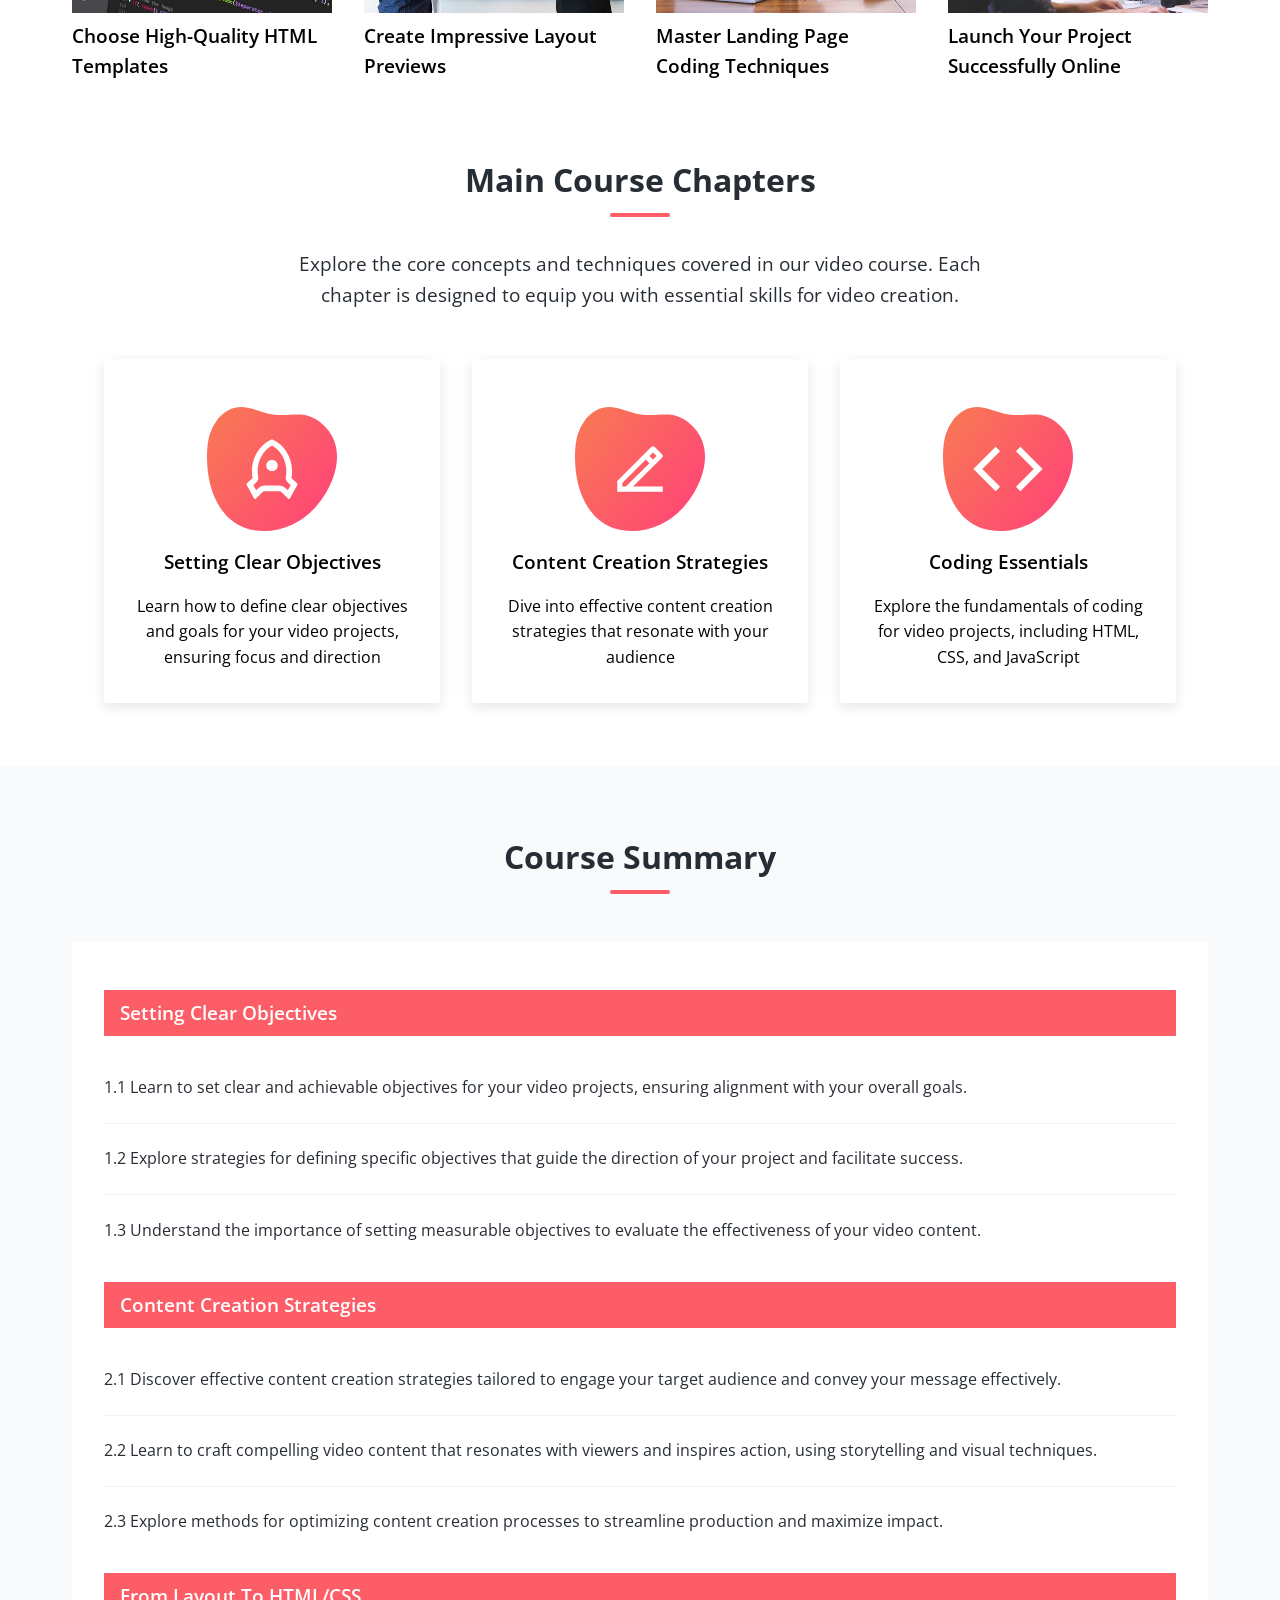
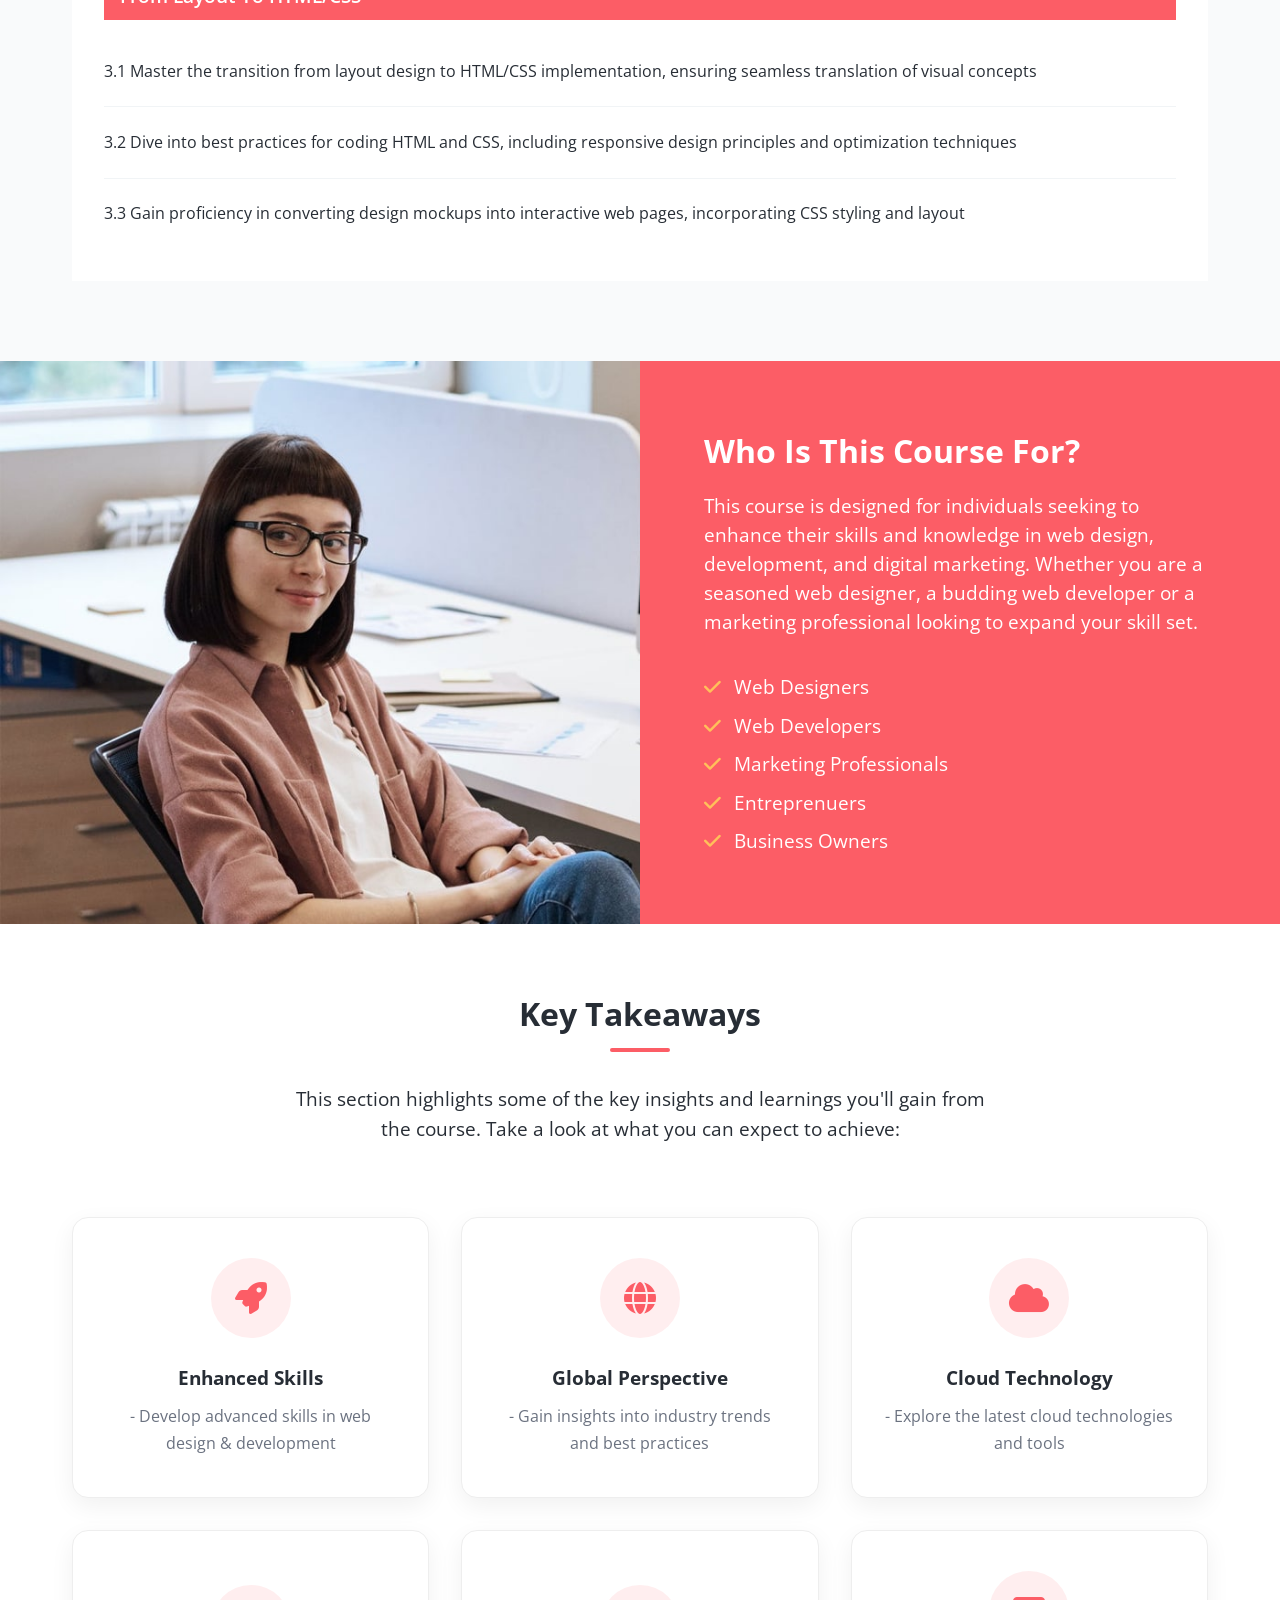
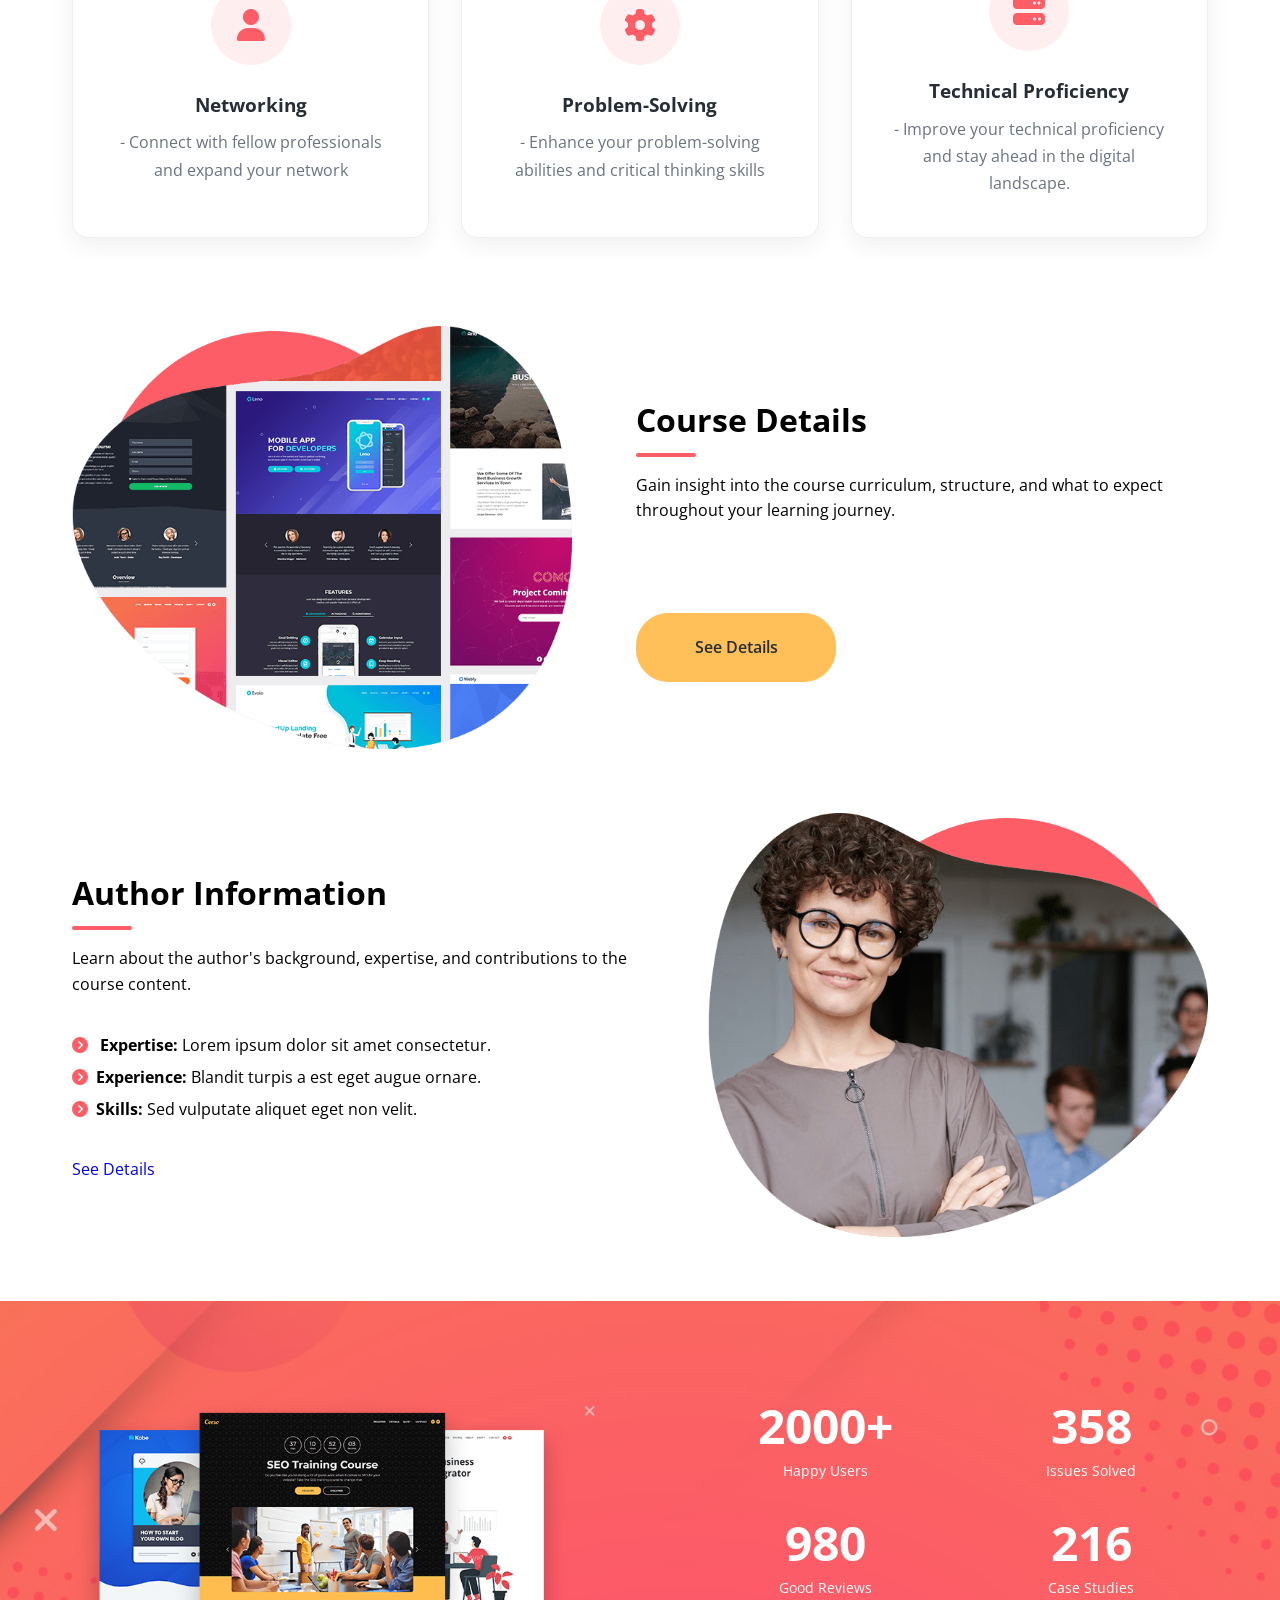
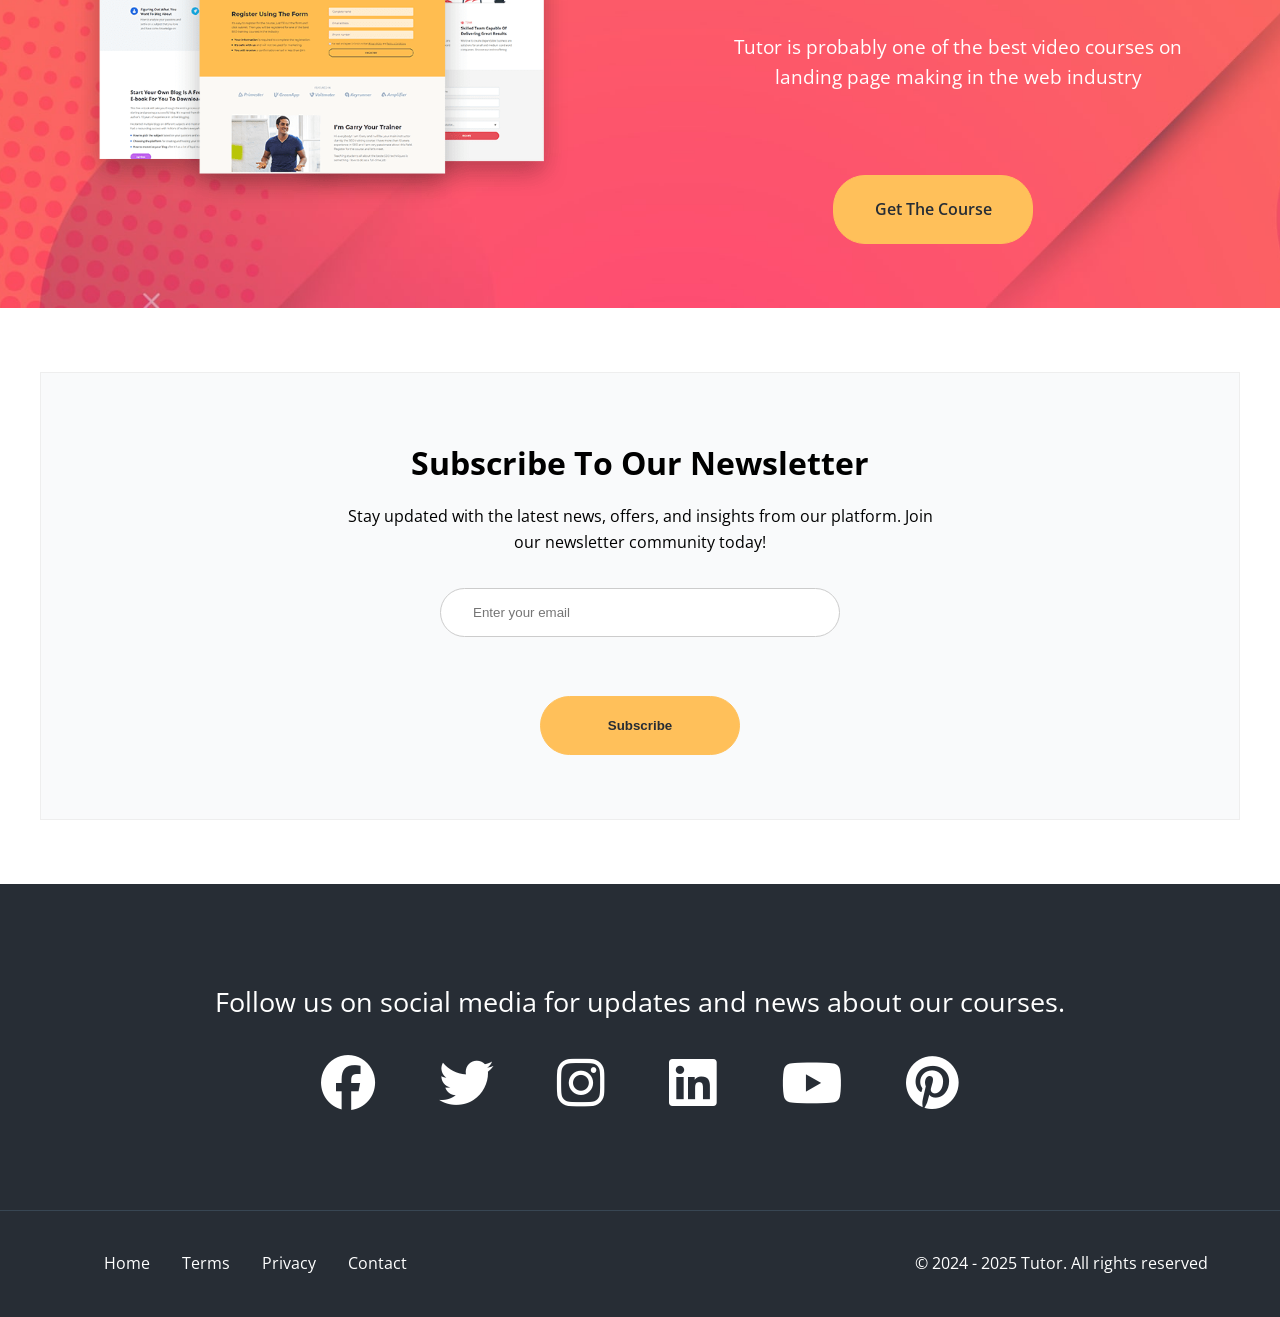
==== commit 85233594: "buttonfixed" ====
--- a/index.html
+++ b/index.html
@@ -364,7 +364,7 @@
             Gain insight into the course curriculum, structure, and what to
             expect throughout your learning journey.
           </p>
-          <a href="#" class="btn">See Details</a>
+          <a href="#" class="btns">See Details</a>
         </div>
       </div>
     </section>
--- a/css/style.css
+++ b/css/style.css
@@ -928,4 +928,21 @@
     height:100%;
     border:0;
 
+}
+button{
+
+    display: inline-block;
+    background: var(--secondary-color);
+    color: var(--dark-color);
+    padding: 1.3rem 2.3rem;
+    border: 1px solid var(--secondary-color);
+    border-radius: 32px;
+    font-weight: 600;
+    text-align: center;
+    cursor: pointer;
+    transition: all 0.3s ease-in-out;
+
+    margin-top:10%;
+    width: 200px;
+
 }
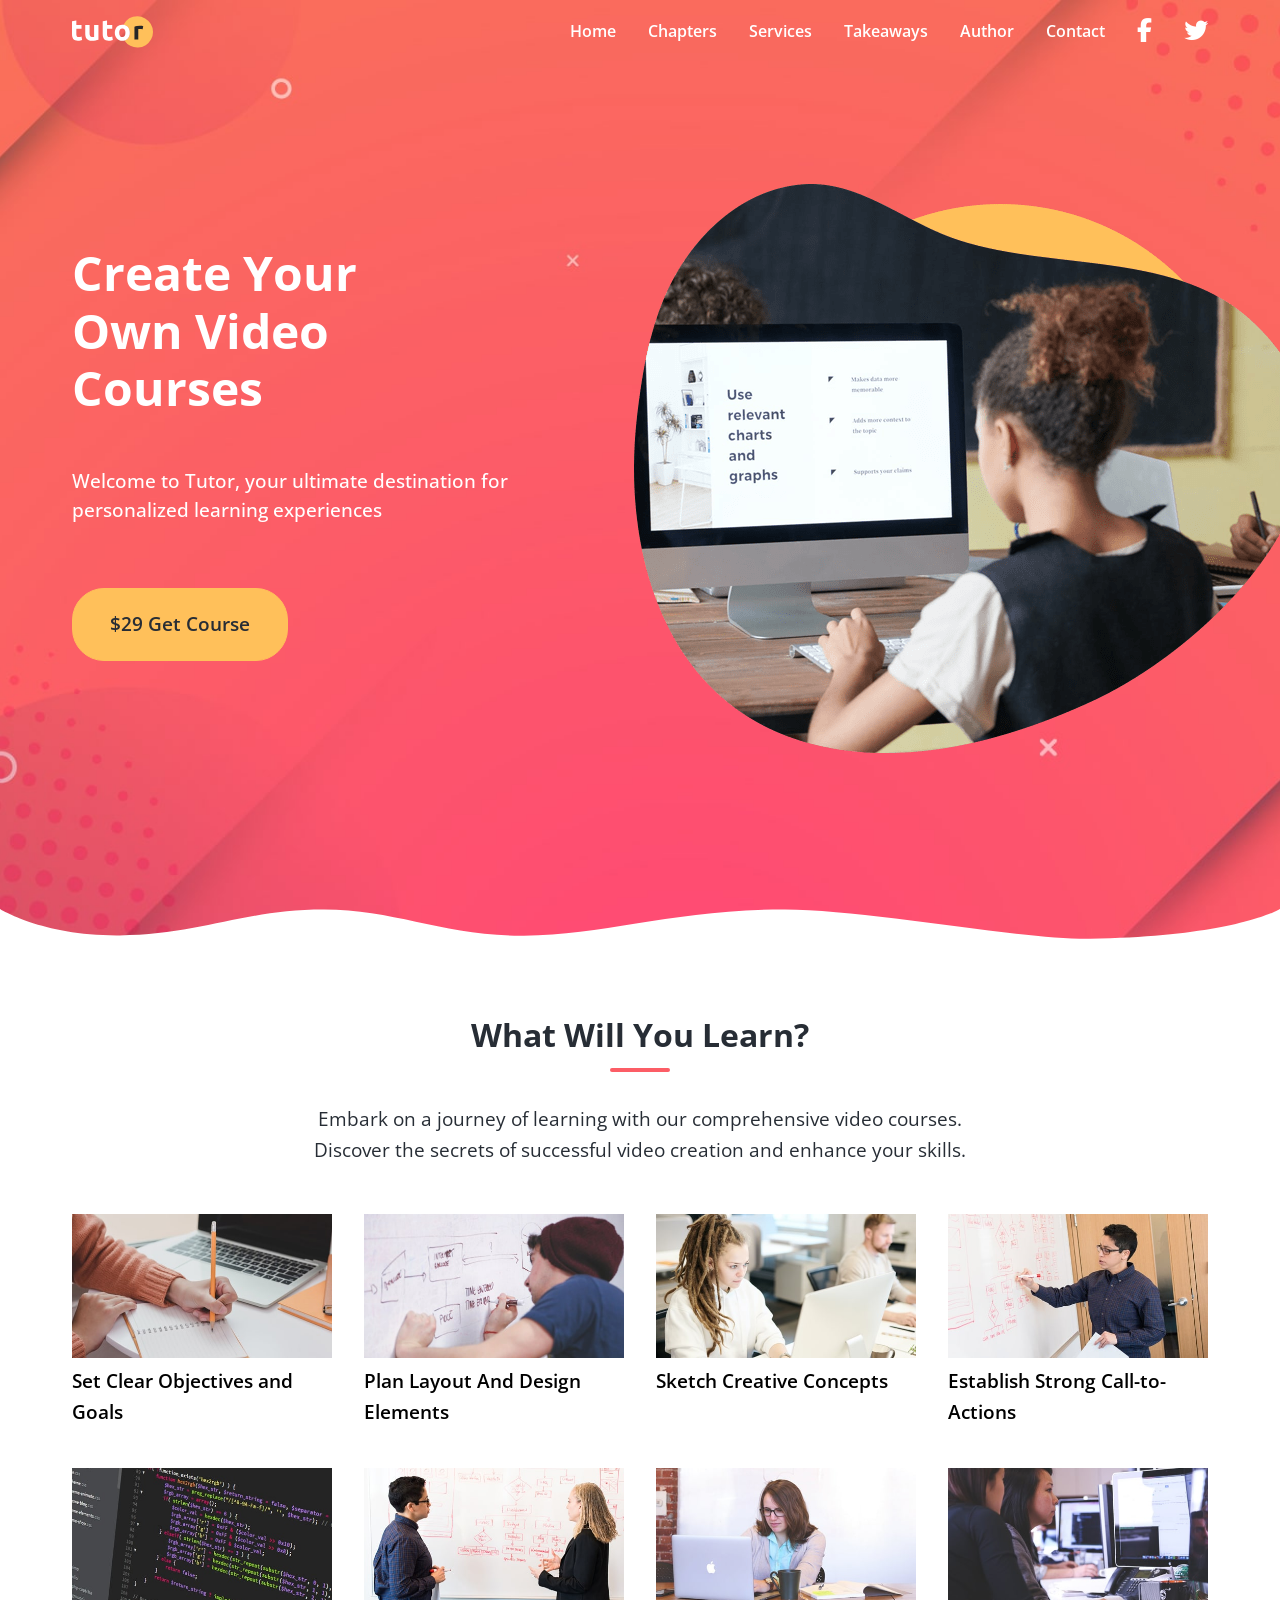
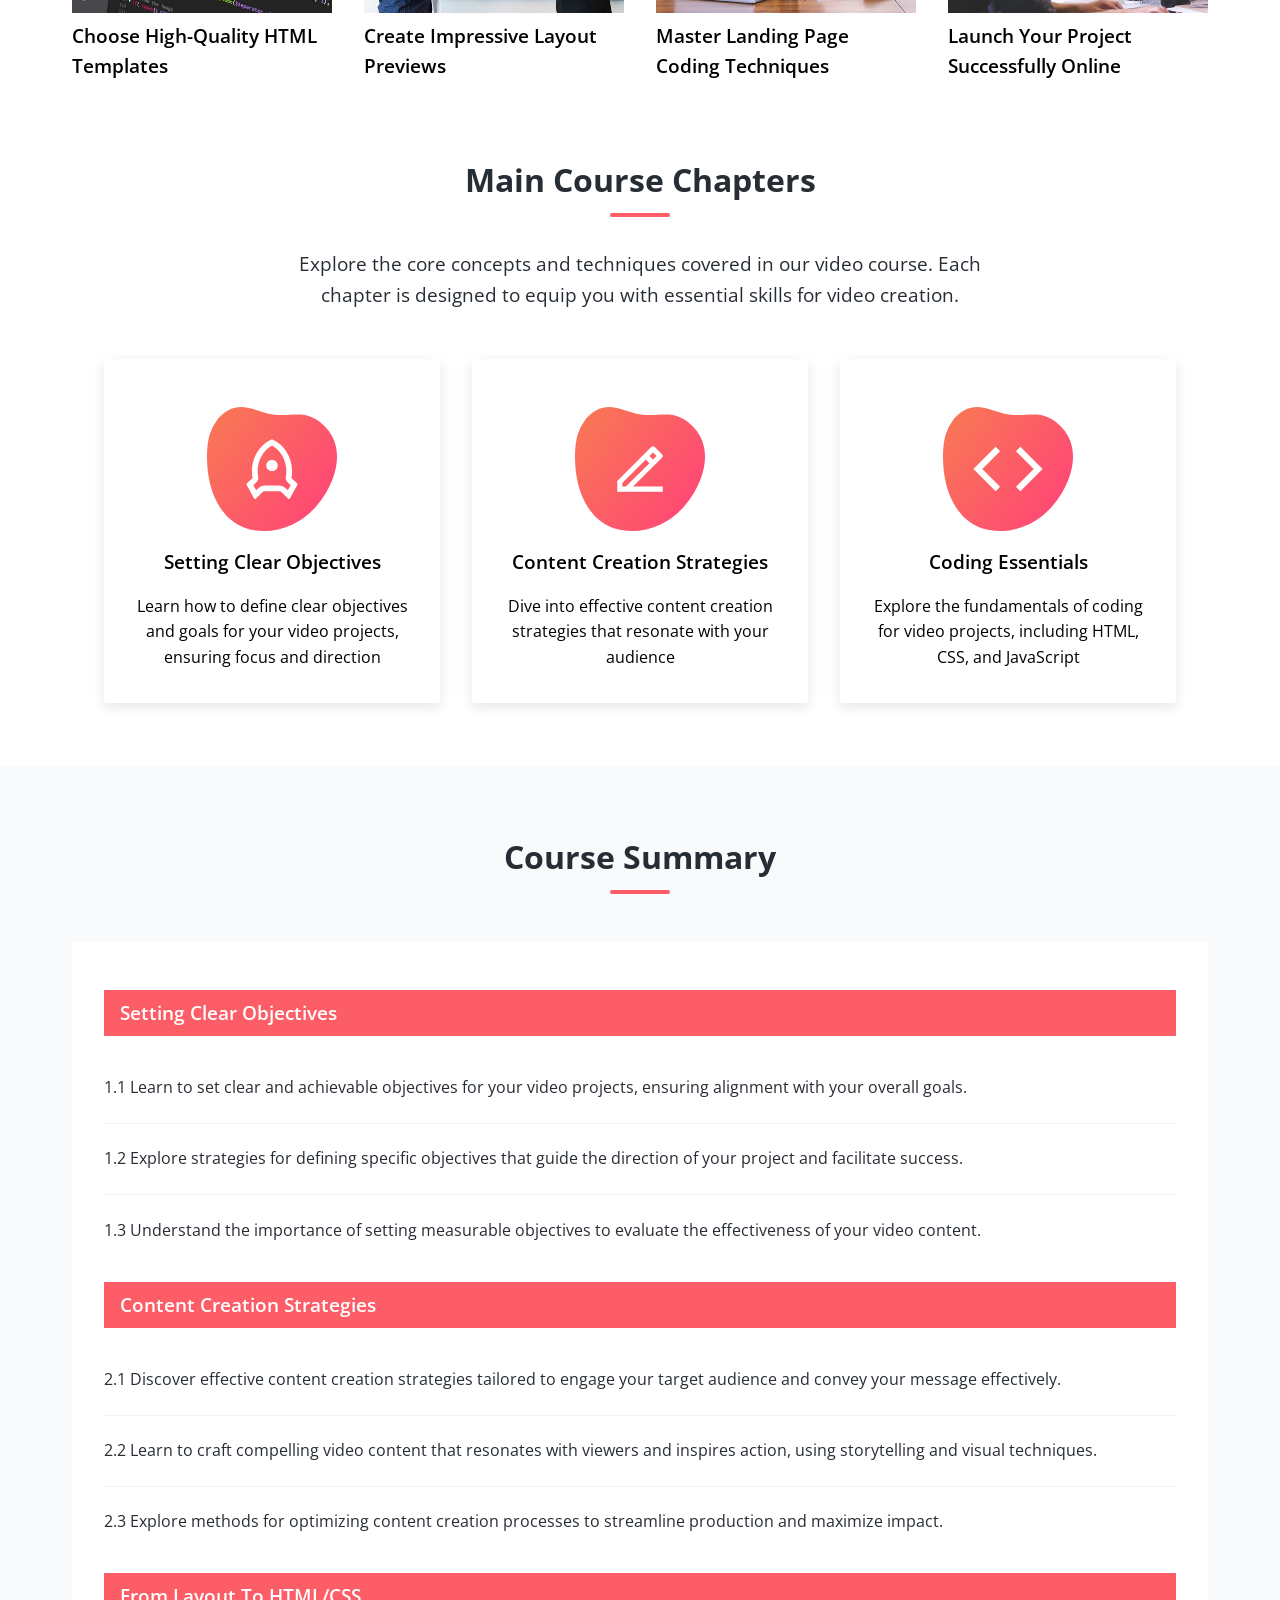
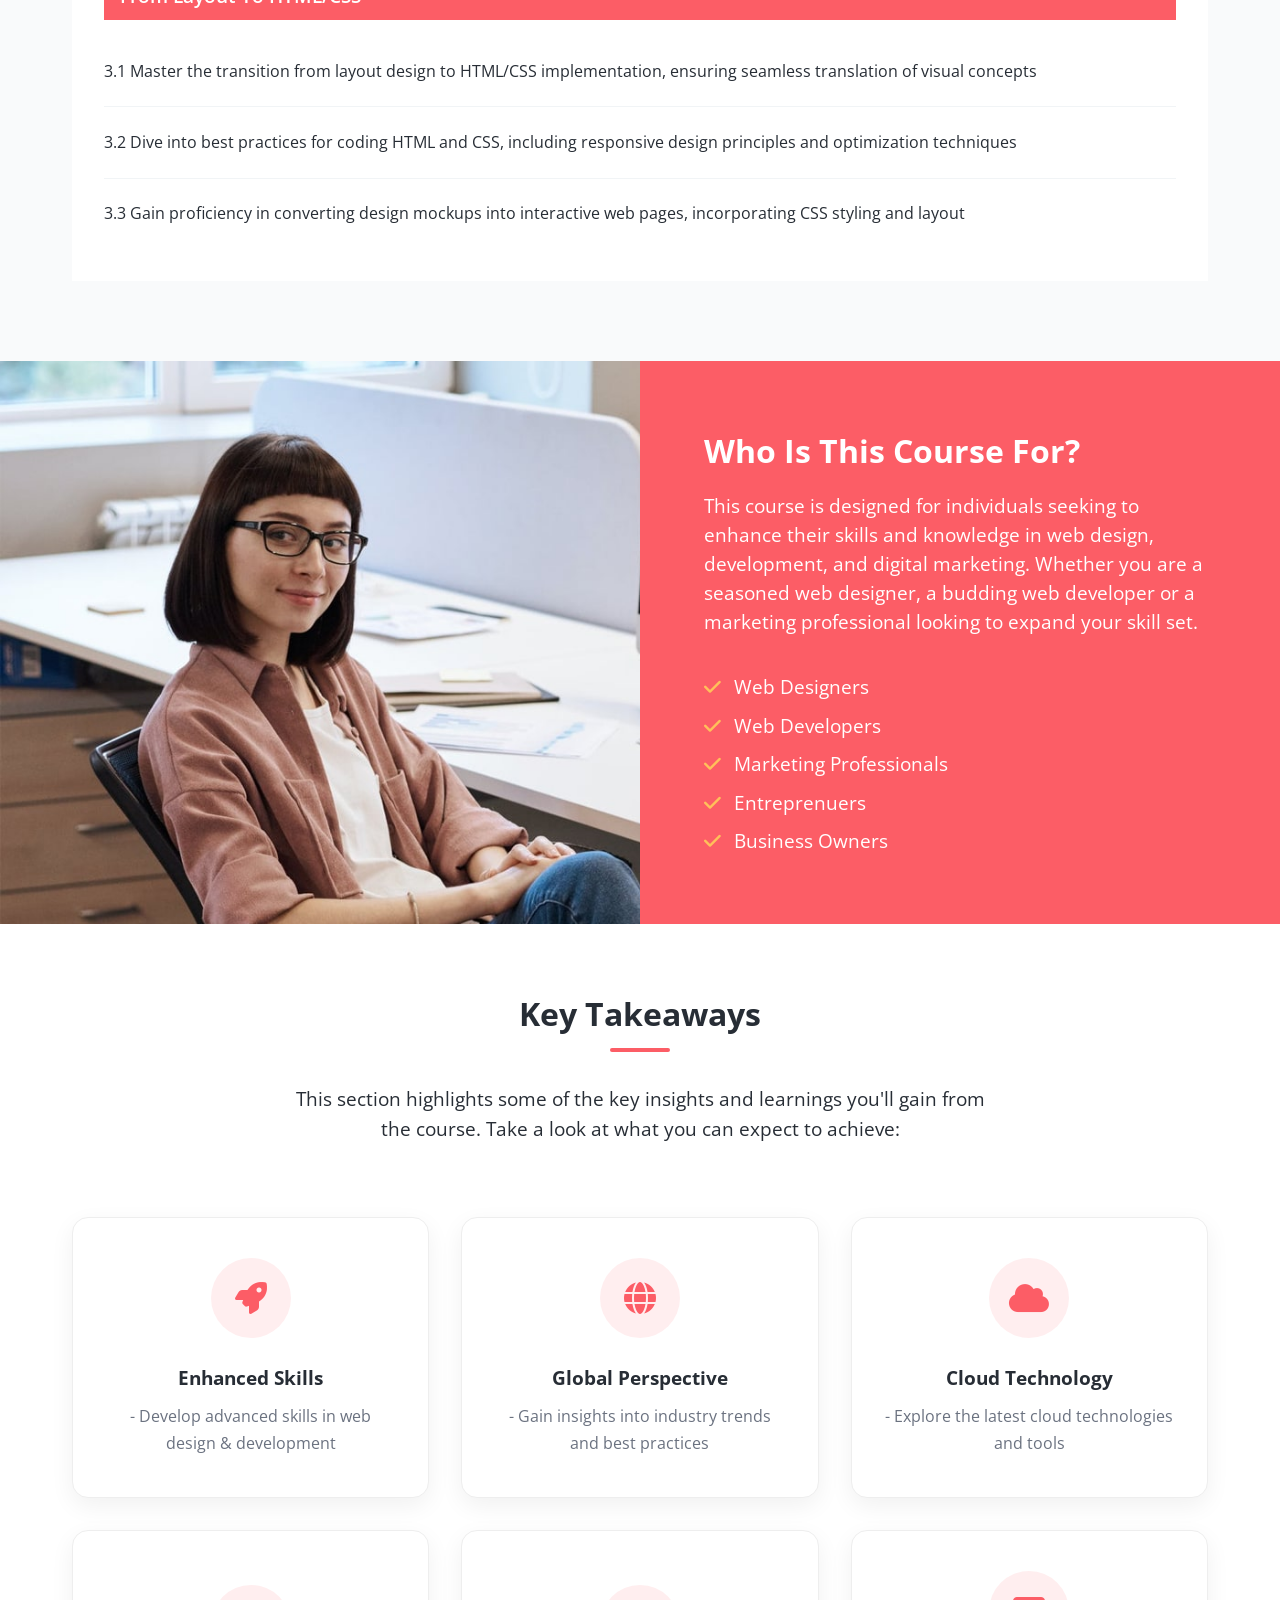
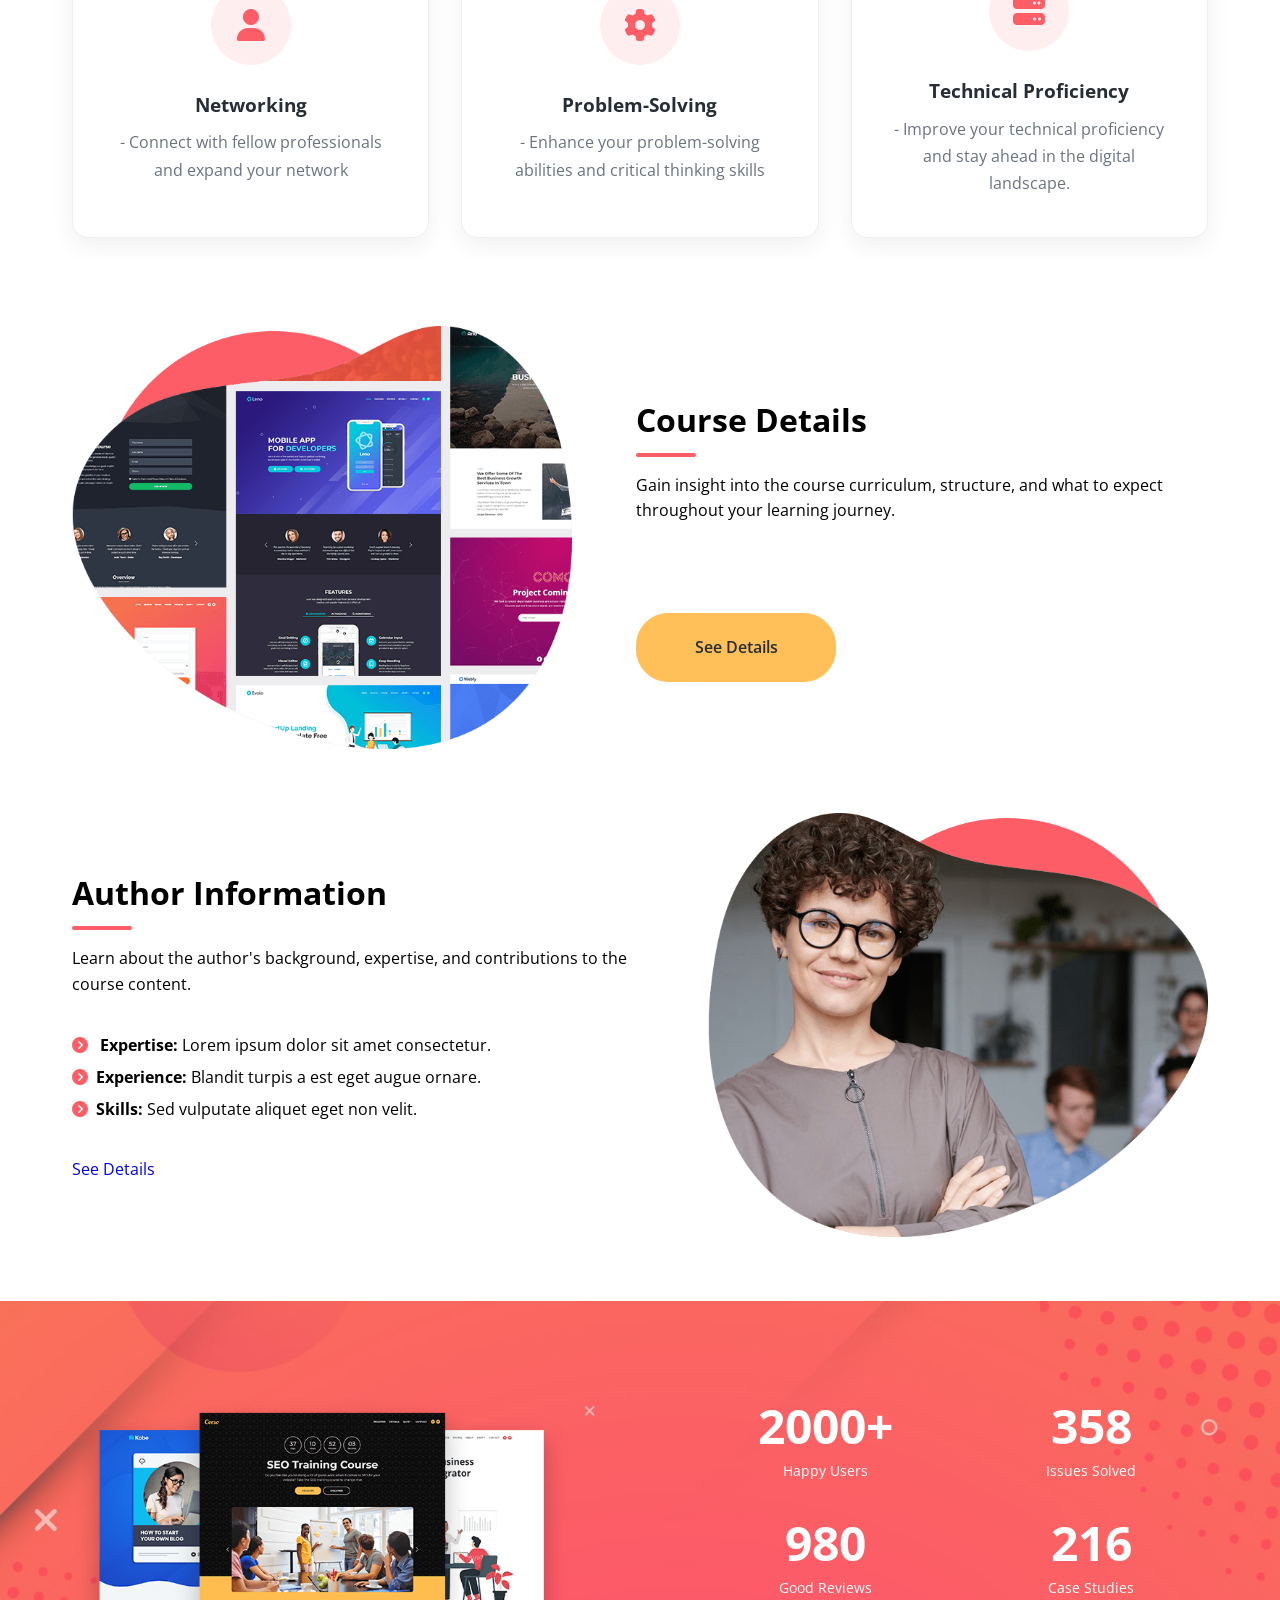
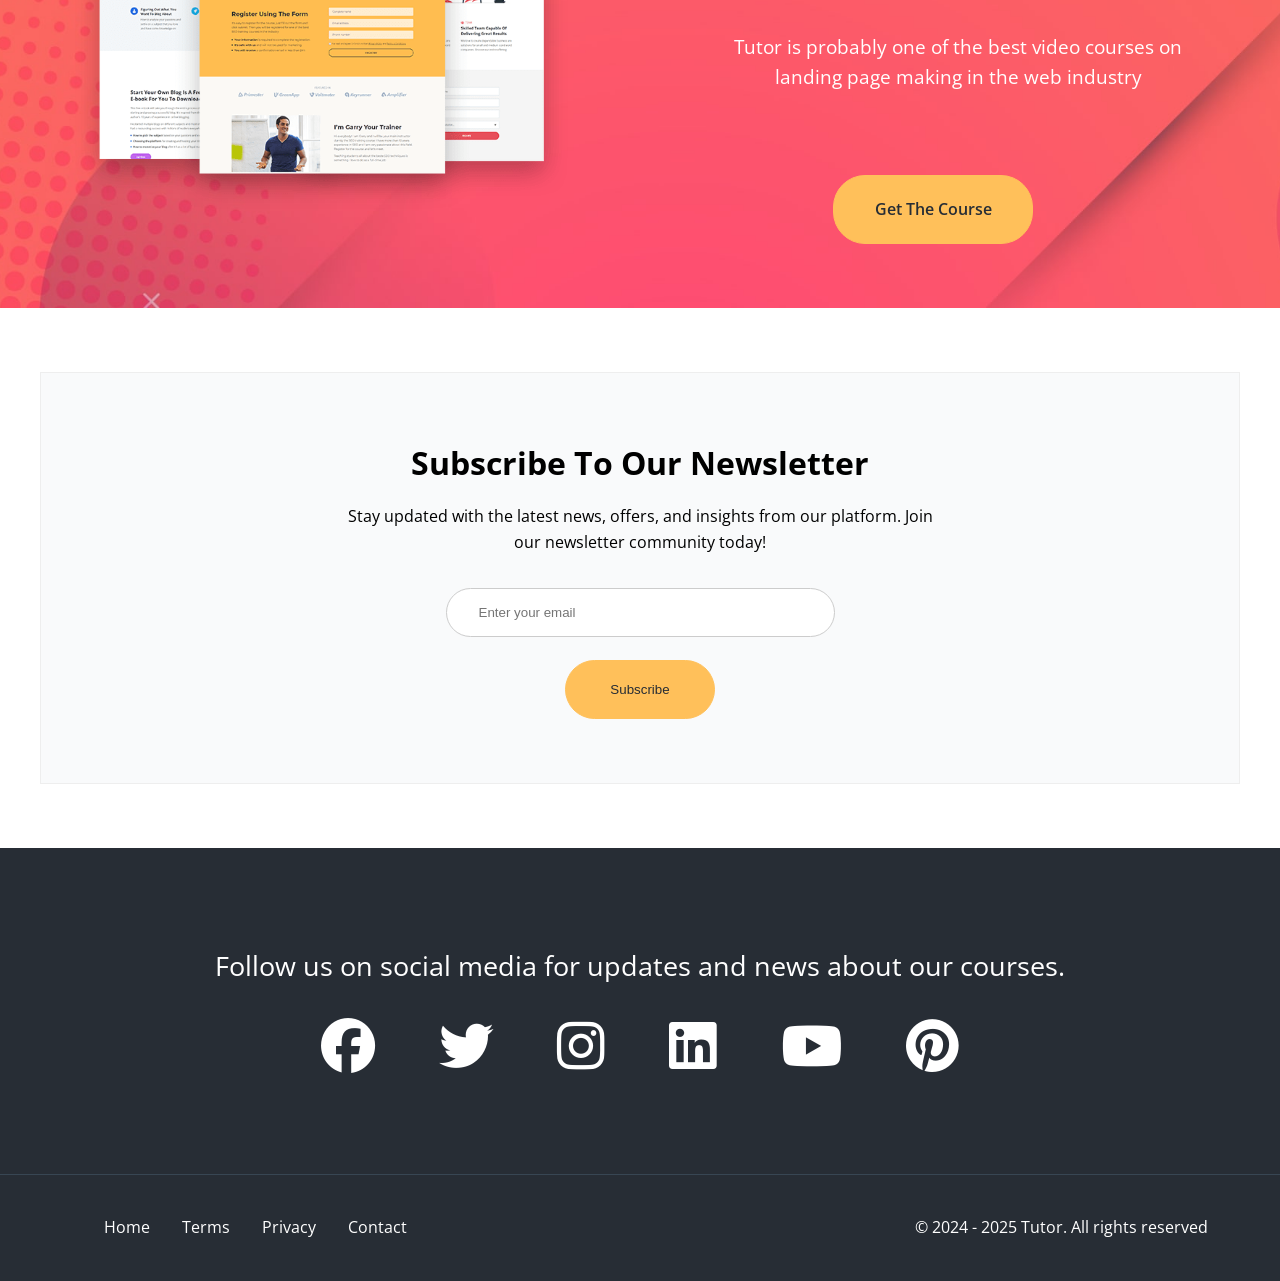
==== commit d53f814e: "u" ====
--- a/index.html
+++ b/index.html
@@ -19,20 +19,24 @@
             <img src="images/logo.svg" alt="Tutor">
             <div class="main-menu-items">
                 <ul class="main-menu-list">
-                    <li><a href="#home">Home</a></li>
-                    <li><a href="#about">Chapters</a></li>
-                    <li><a href="#services">Services</a></li>
-                    <li><a href="#contact">Takeways</a></li>
-                    <li><a href="#login">Author</a></li>
-                    <li><a href="contact.html">Contact</a></li>
-                    <li><a href="https://www.facebook.com">
-                        <i class="fa-brands fa-facebook-f"></i>
-                    </a></li>
-                    <li><a href="https://www.twitter.com">
-                        <i class="fa-brands fa-twitter"></i>
-                    </a></li>
-
-                </ul>
+    <li><a href="#home">Home</a></li>
+    <li><a href="#chapters">Chapters</a></li>
+    <li><a href="#info">Services</a></li>
+    <li><a href="#takeaways">Takeaways</a></li>
+    <li><a href="#author">Author</a></li>
+    <li><a href="contact.html">Contact</a></li>
+    <li>
+        <a href="https://www.facebook.com">
+            <i class="fa-brands fa-facebook-f"></i>
+        </a>
+    </li>
+    <li>
+        <a href="https://www.twitter.com">
+            <i class="fa-brands fa-twitter"></i>
+        </a>
+    </li>
+</ul>
+
             </div>
              <!--Mobile Menu-->
         <div class="mobile-menu">
@@ -447,7 +451,7 @@
             id="email"
             placeholder="Enter your email"
           />
-          <button type="submit" class="btns">Subscribe</button>
+          <button type="submit" class="b">Subscribe</button>
         </form>
       </div>
     </section>
--- a/css/style.css
+++ b/css/style.css
@@ -929,7 +929,7 @@
     border:0;
 
 }
-button{
+/* button{
 
     display: inline-block;
     background: var(--secondary-color);
@@ -945,4 +945,18 @@
     margin-top:10%;
     width: 200px;
 
+} */
+
+.b{
+    display: inline-block;
+    background: var(--secondary-color);
+    color: var(--dark-color);
+    padding: 1.3rem 2.3rem;
+    border: 1px solid var(--secondary-color);
+    border-radius: 32px;
+    text-align: center;
+    cursor: pointer;
+    transition: all 0.3s ease-in-out;
+    margin-top:2%;
+    width: 150px;
 }
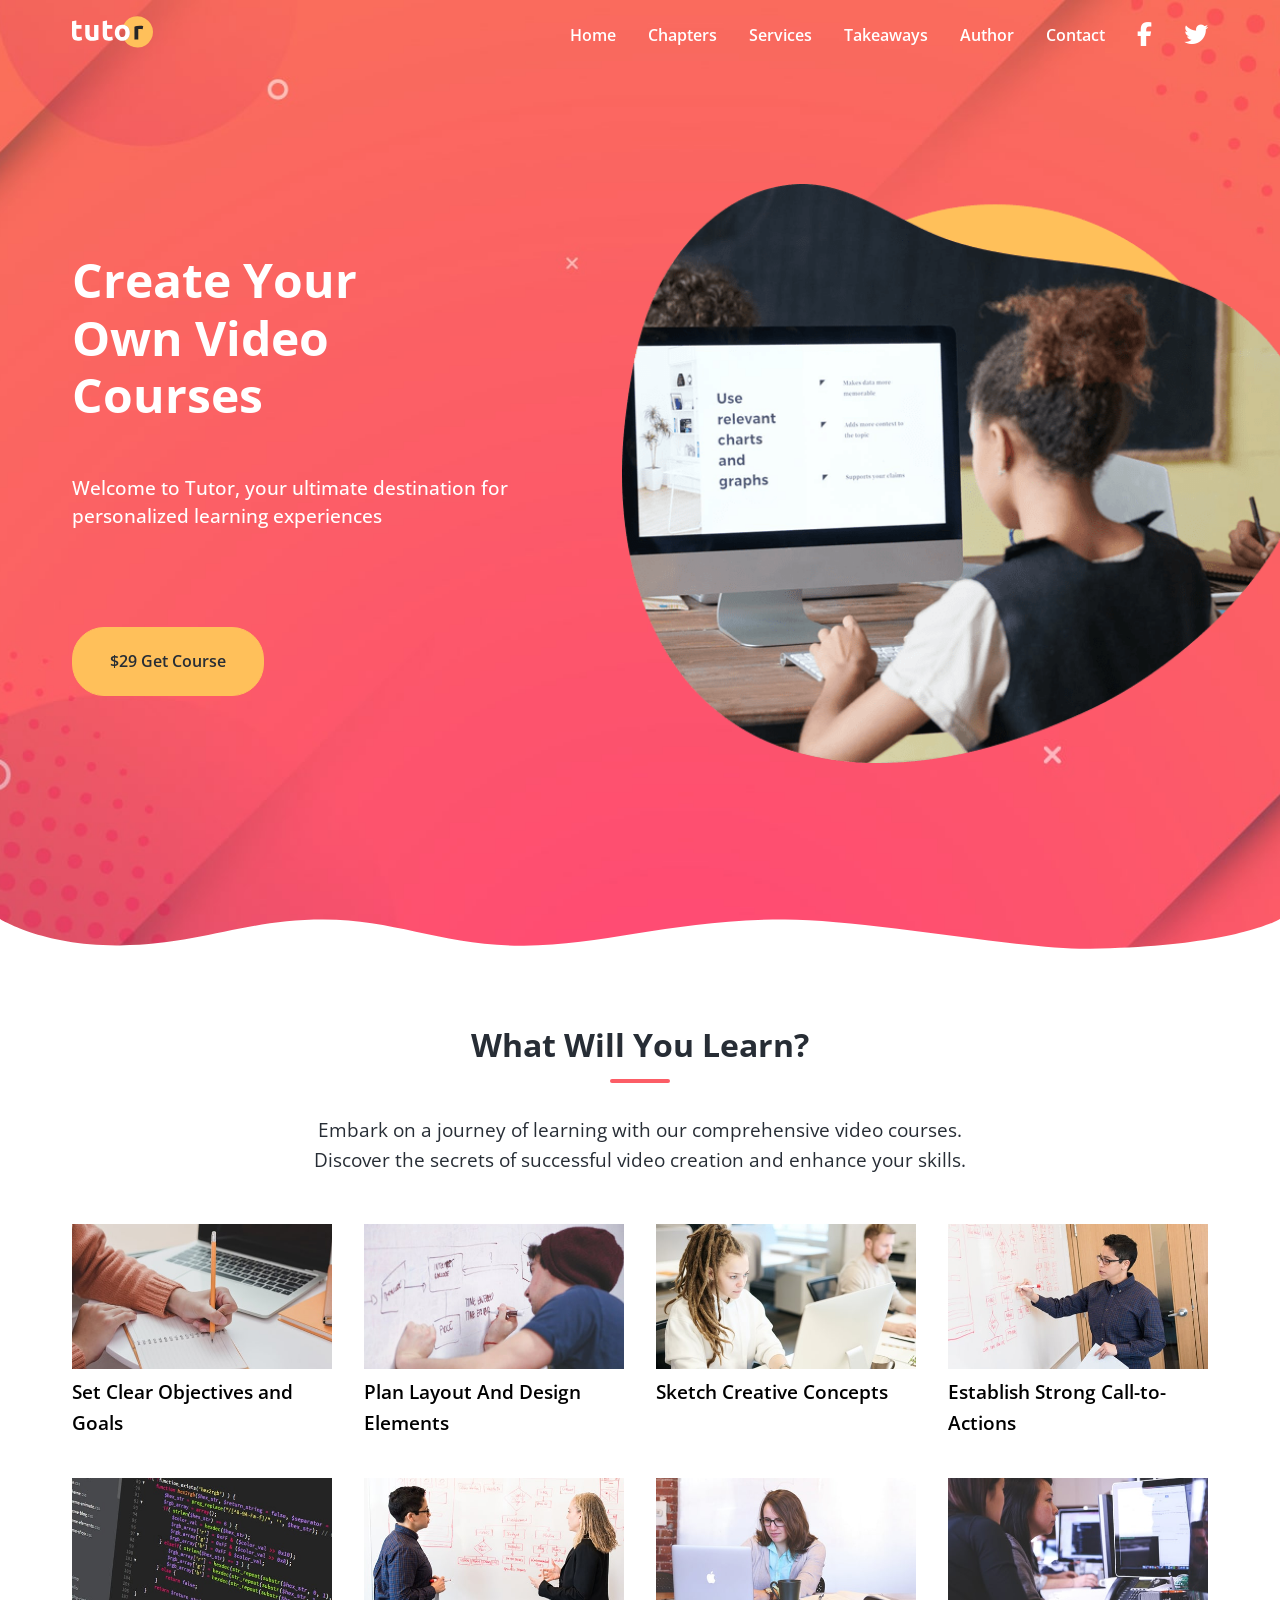
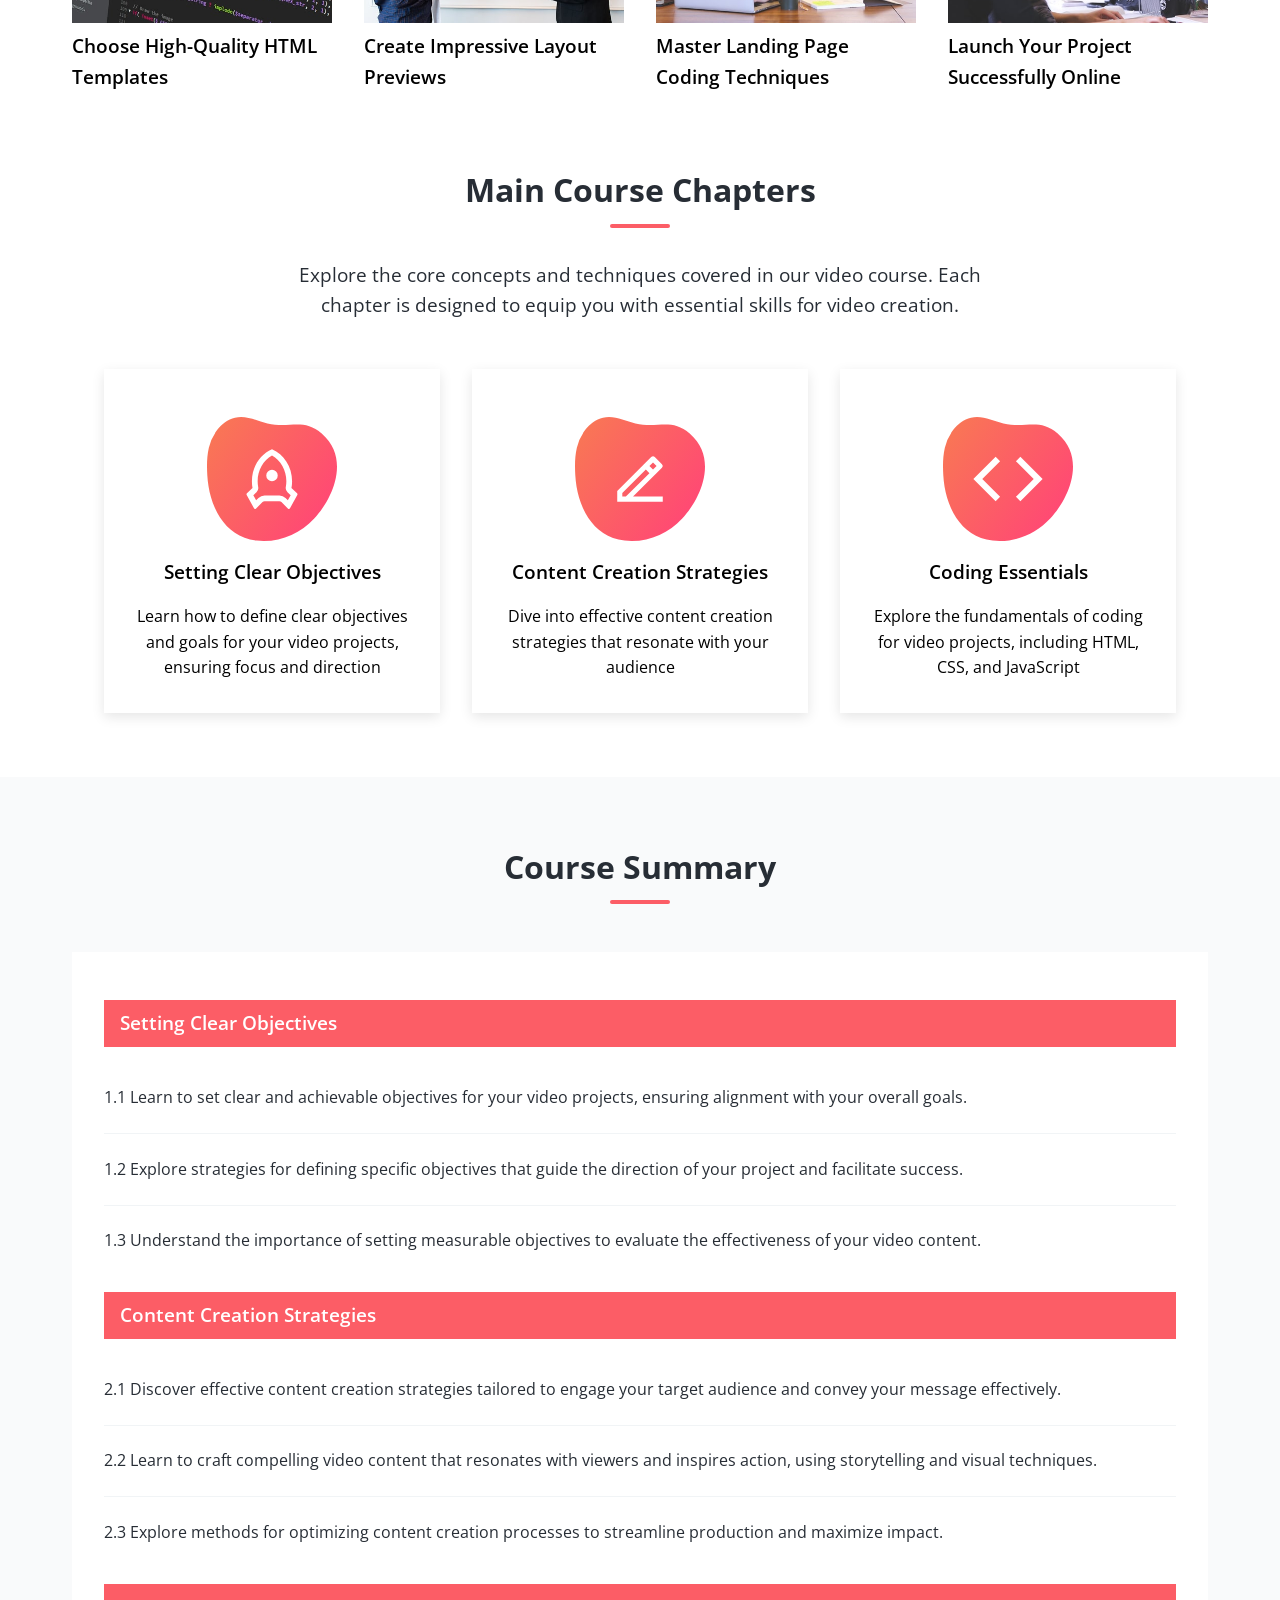
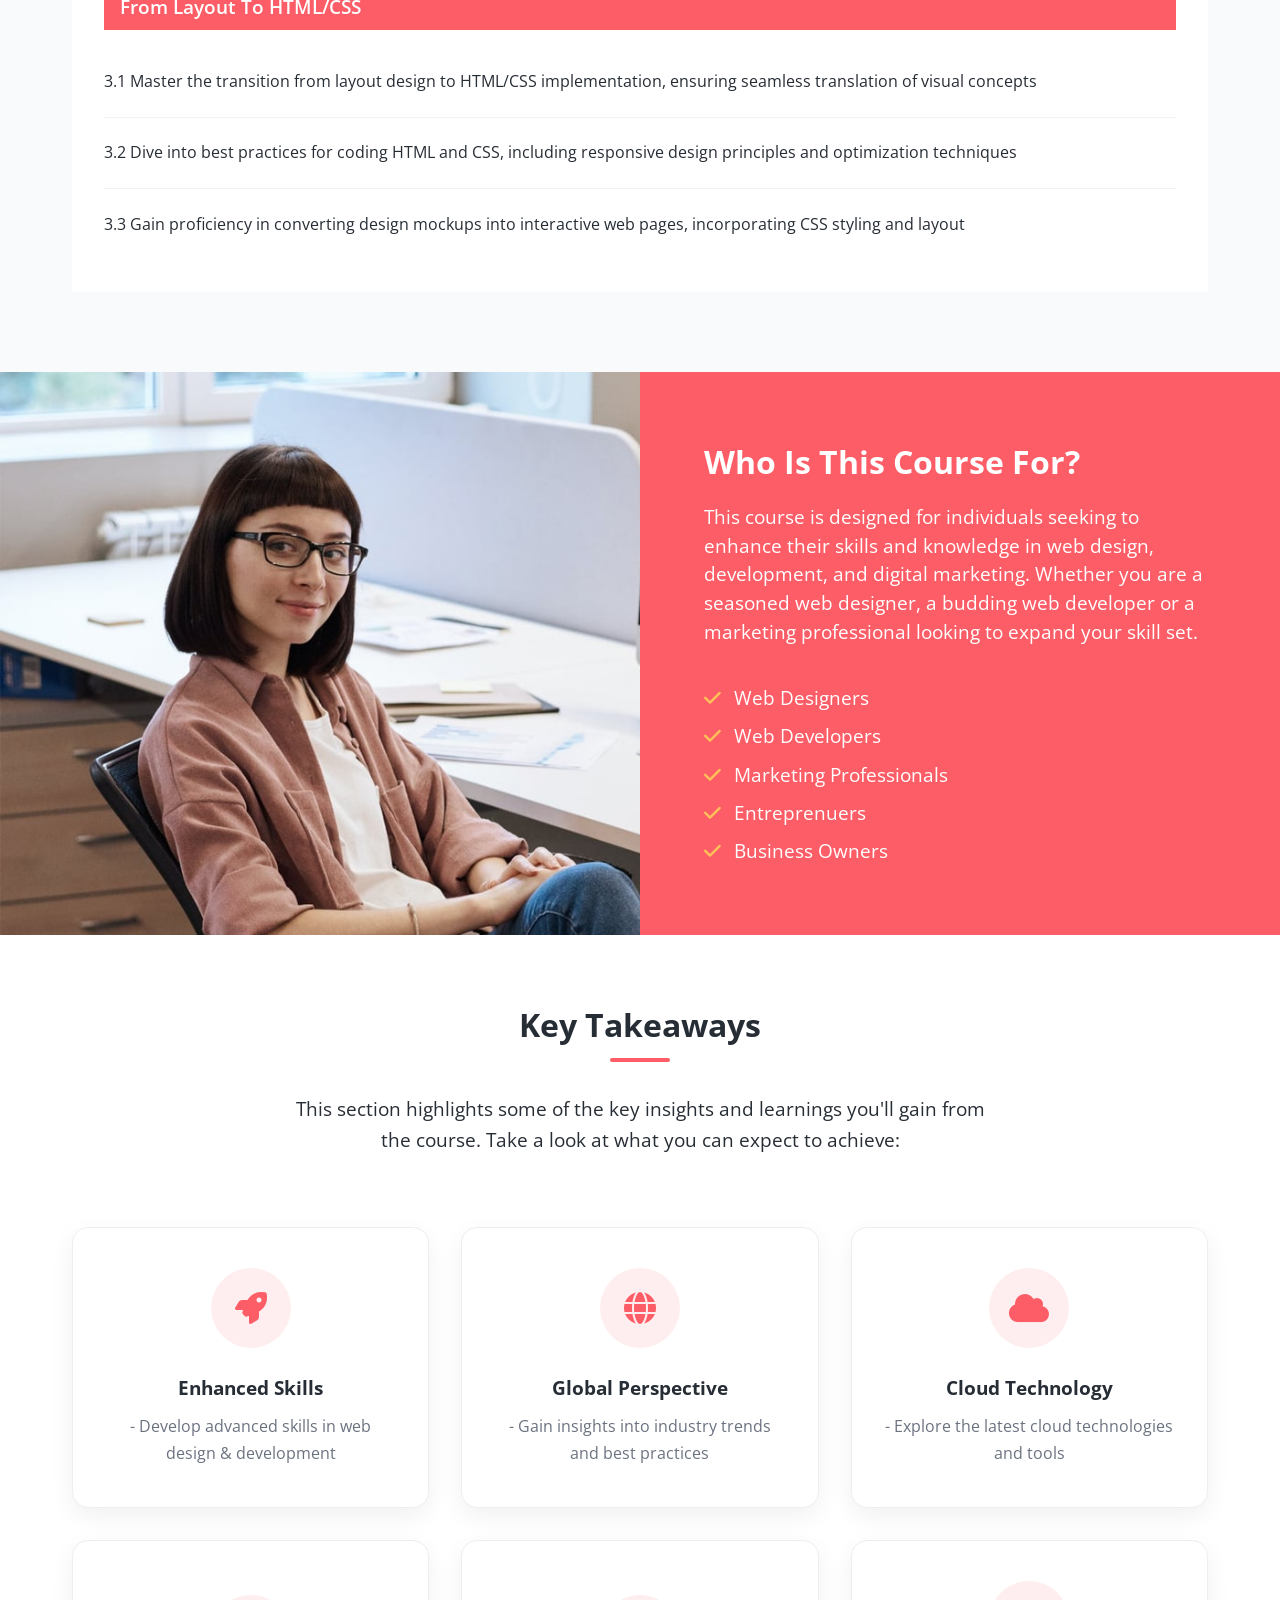
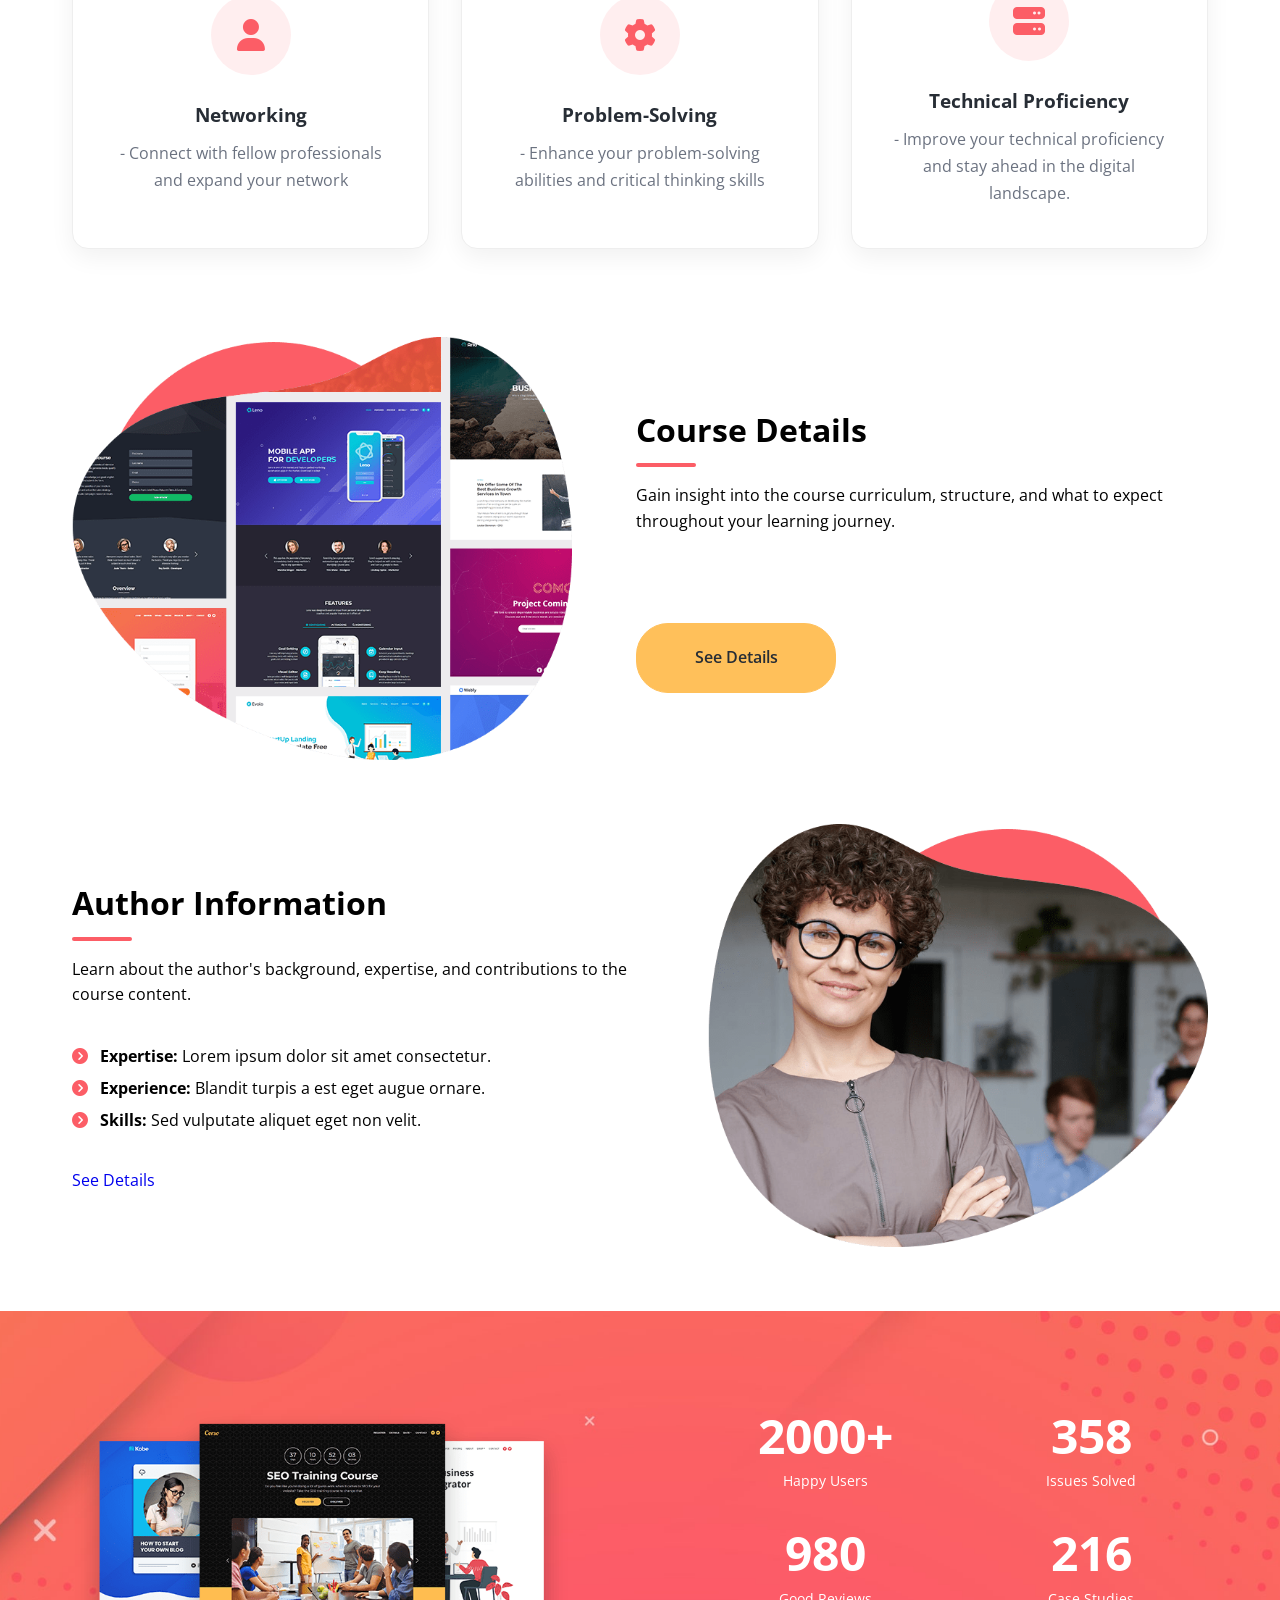
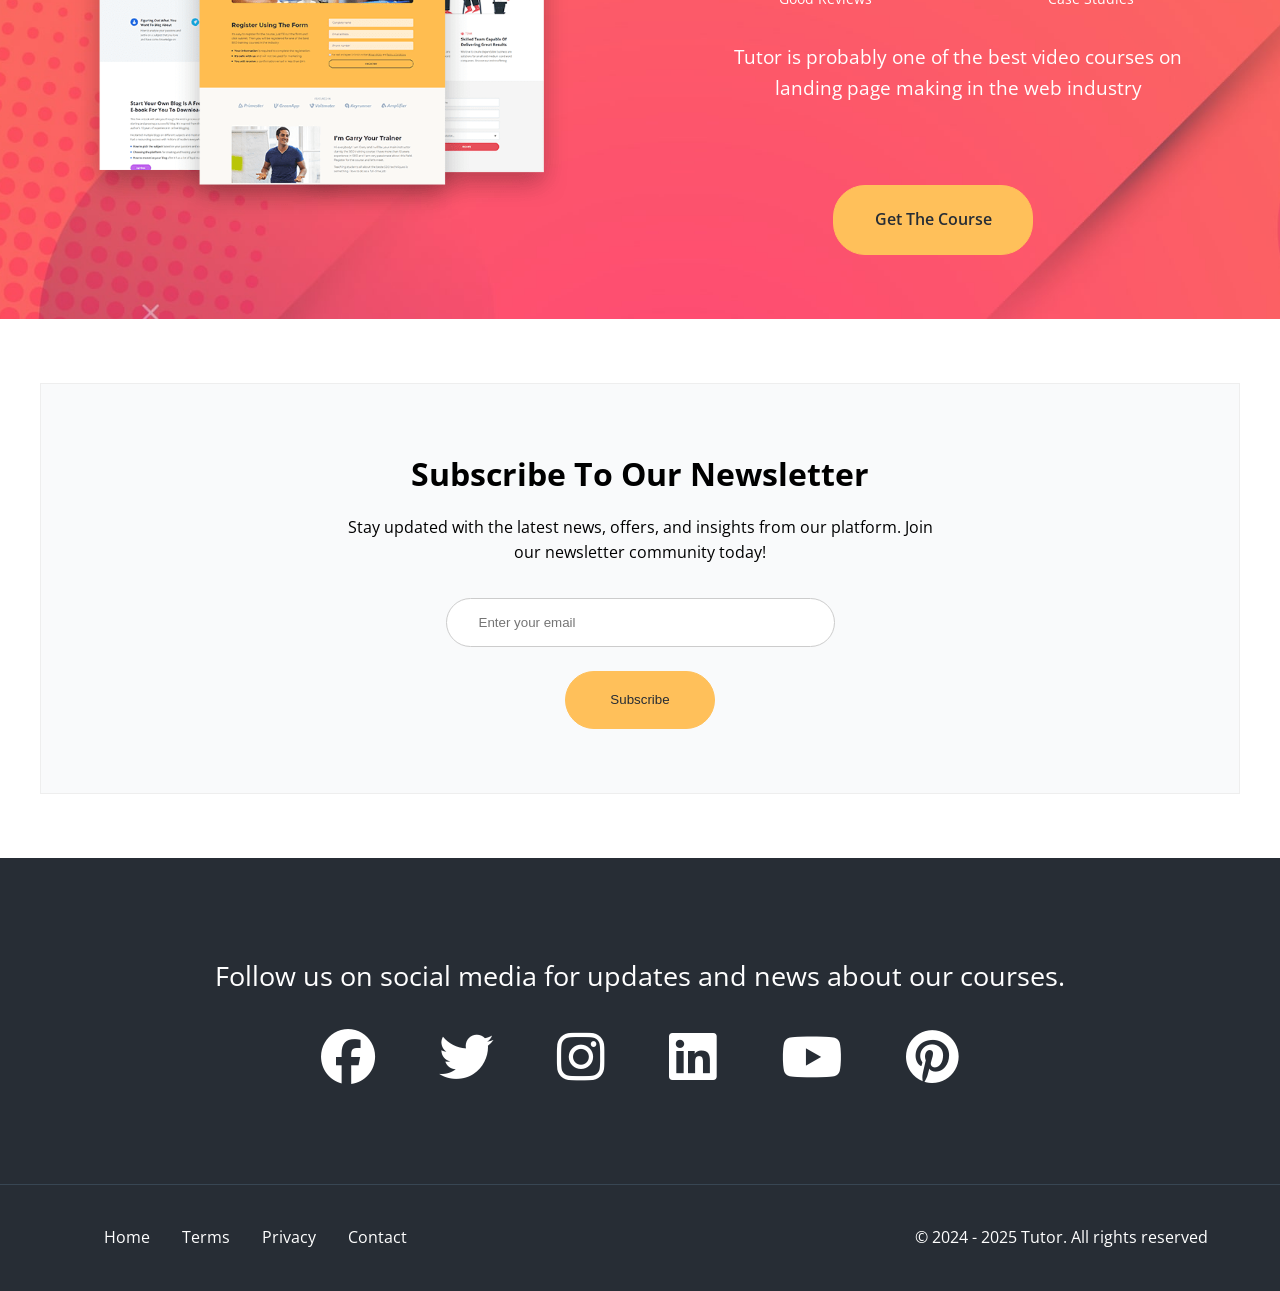
==== commit 6cee15fd: "navbarlinks" ====
--- a/index.html
+++ b/index.html
@@ -3,519 +3,957 @@
 <head>
     <meta charset="UTF-8">
     <meta name="viewport" content="width=device-width, initial-scale=1.0">
+
     <title>Welcome TO Tutor</title>
+
     <link rel="stylesheet" href="css/style.css">
-    <link rel="stylesheet" href="https://cdnjs.cloudflare.com/ajax/libs/font-awesome/6.5.1/css/all.min.css">
+
+    <link
+        rel="stylesheet"
+        href="https://cdnjs.cloudflare.com/ajax/libs/font-awesome/6.5.1/css/all.min.css"
+    >
+
     <link rel="preconnect" href="https://fonts.googleapis.com">
-<link rel="preconnect" href="https://fonts.gstatic.com" crossorigin>
-<link href="https://fonts.googleapis.com/css2?family=Lato:ital,wght@0,100;0,300;0,400;0,700;0,900;1,100;1,300;1,400;1,700;1,900&family=Open+Sans:ital,wght@0,300..800;1,300..800&family=Poppins:ital,wght@0,100;0,200;0,300;0,400;0,500;0,600;0,700;0,800;0,900;1,100;1,200;1,300;1,400;1,500;1,600;1,700;1,800;1,900&family=Sansita:ital,wght@0,400;0,700;0,800;0,900;1,400;1,700;1,800;1,900&display=swap" rel="stylesheet">
-<link rel="icon" href="images/favicon.png" type="image/x-icon">
+    <link rel="preconnect" href="https://fonts.gstatic.com" crossorigin>
+
+    <link
+        href="https://fonts.googleapis.com/css2?family=Lato:ital,wght@0,100;0,300;0,400;0,700;0,900;1,100;1,300;1,400;1,700;1,900&family=Open+Sans:ital,wght@0,300..800;1,300..800&family=Poppins:ital,wght@0,100;0,200;0,300;0,400;0,500;0,600;0,700;0,800;0,900;1,100;1,200;1,300;1,400;1,500;1,600;1,700;1,800;1,900&family=Sansita:ital,wght@0,400;0,700;0,800;0,900;1,400;1,700;1,800;1,900&display=swap"
+        rel="stylesheet"
+    >
+
+    <link rel="icon" href="images/favicon.png" type="image/x-icon">
 </head>
+
 <body>
-    <nav class="navbar ">
-
+
+    <!-- Navbar -->
+    <nav class="navbar">
         <div class="navbar-flex container">
 
-            <img src="images/logo.svg" alt="Tutor">
+            <a href="#home">
+                <img src="images/logo.svg" alt="Tutor">
+            </a>
+
+            <!-- Desktop Menu -->
             <div class="main-menu-items">
                 <ul class="main-menu-list">
-    <li><a href="#home">Home</a></li>
-    <li><a href="#chapters">Chapters</a></li>
-    <li><a href="#info">Services</a></li>
-    <li><a href="#takeaways">Takeaways</a></li>
-    <li><a href="#author">Author</a></li>
-    <li><a href="contact.html">Contact</a></li>
-    <li>
-        <a href="https://www.facebook.com">
-            <i class="fa-brands fa-facebook-f"></i>
-        </a>
-    </li>
-    <li>
-        <a href="https://www.twitter.com">
-            <i class="fa-brands fa-twitter"></i>
-        </a>
-    </li>
-</ul>
-
-            </div>
-             <!--Mobile Menu-->
-        <div class="mobile-menu">
-            <div class="mobile-menu-toggle">
-                <i class="fa-solid fa-bars"></i>
-            
-            </div>
-            <!--Mobile Menu Items-->
-            <div class="mobile-menu-items">
-                <ul class="mobile-menu-list">
-                    <li><a href="#home">Home</a></li>
-                    <li><a href="#about">Chapters</a></li>
-                    <li><a href="#services">Services</a></li>
-                    <li><a href="#contact">Takeways</a></li>
-                    <li><a href="#login">Author</a></li>
-                    <li><a href="contact.html">Contact</a></li>
-                    <li><a href="https://www.facebook.com">
-                        <i class="fa-brands fa-facebook-f"></i>
-                    </a></li>
-                    <li><a href="https://www.twitter.com">
-                        <i class="fa-brands fa-twitter"></i>
-                    </a></li>
+
+                    <li>
+                        <a href="#home">Home</a>
+                    </li>
+
+                    <li>
+                        <a href="#chapters">Chapters</a>
+                    </li>
+
+                    <li>
+                        <a href="#info">Services</a>
+                    </li>
+
+                    <li>
+                        <a href="#takeaways">Takeaways</a>
+                    </li>
+
+                    <li>
+                        <a href="#author">Author</a>
+                    </li>
+
+                    <li>
+                        <a href="contact.html">Contact</a>
+                    </li>
+
+                    <li>
+                        <a
+                            href="https://www.facebook.com"
+                            target="_blank"
+                            aria-label="Facebook"
+                        >
+                            <i class="fa-brands fa-facebook-f"></i>
+                        </a>
+                    </li>
+
+                    <li>
+                        <a
+                            href="https://www.twitter.com"
+                            target="_blank"
+                            aria-label="Twitter"
+                        >
+                            <i class="fa-brands fa-twitter"></i>
+                        </a>
+                    </li>
 
                 </ul>
-        </div>
-        </div>
-       
+            </div>
+
+
+            <!-- Mobile Menu -->
+            <div class="mobile-menu">
+
+                <div class="mobile-menu-toggle">
+                    <i class="fa-solid fa-bars"></i>
+                </div>
+
+                <div class="mobile-menu-items">
+
+                    <ul class="mobile-menu-list">
+
+                        <li>
+                            <a href="#home">Home</a>
+                        </li>
+
+                        <li>
+                            <a href="#chapters">Chapters</a>
+                        </li>
+
+                        <li>
+                            <a href="#info">Services</a>
+                        </li>
+
+                        <li>
+                            <a href="#takeaways">Takeaways</a>
+                        </li>
+
+                        <li>
+                            <a href="#author">Author</a>
+                        </li>
+
+                        <li>
+                            <a href="contact.html">Contact</a>
+                        </li>
+
+                        <li>
+                            <a
+                                href="https://www.facebook.com"
+                                target="_blank"
+                                aria-label="Facebook"
+                            >
+                                <i class="fa-brands fa-facebook-f"></i>
+                            </a>
+                        </li>
+
+                        <li>
+                            <a
+                                href="https://www.twitter.com"
+                                target="_blank"
+                                aria-label="Twitter"
+                            >
+                                <i class="fa-brands fa-twitter"></i>
+                            </a>
+                        </li>
+
+                    </ul>
+
+                </div>
+
+            </div>
+
+        </div>
     </nav>
-    <!--Hero-->
-    <header class="hero">
+
+
+    <!-- Hero -->
+    <header class="hero" id="home">
+
         <div class="container hero-flex">
+
             <div class="hero-content">
-             <h1>Create Your Own Video Courses</h1>
-             <p>Welcome to Tutor, your ultimate destination for personalized learning experiences
-            <a href="#" class="btn">$29 Get Course</a>
-            </div>
+
+                <h1>Create Your Own Video Courses</h1>
+
+                <p>
+                    Welcome to Tutor, your ultimate destination for personalized
+                    learning experiences
+                </p>
+
+                <a href="#" class="btn">$29 Get Course</a>
+
+            </div>
+
             <img src="images/header-course.png" alt="Hero Image">
-        </div>
-         <svg
-        class="frame-decoration"
-        data-name="Layer 2"
-        xmlns="http://www.w3.org/2000/svg"
-        preserveAspectRatio="none"
-        viewBox="0 0 1920 192.275"
-      >
-        <defs>
-          <style>
-            .cls-1 {
-              fill: #ffffff;
-            }
-          </style>
-        </defs>
-        <title>frame-decoration</title>
-        <path
-          class="cls-1"
-          d="M0,158.755s63.9,52.163,179.472,50.736c121.494-1.5,185.839-49.738,305.984-49.733,109.21,0,181.491,51.733,300.537,50.233,123.941-1.562,225.214-50.126,390.43-50.374,123.821-.185,353.982,58.374,458.976,56.373,217.907-4.153,284.6-57.236,284.6-57.236V351.03H0V158.755Z"
-          transform="translate(0 -158.755)"
-        />
-      </svg>
+
+        </div>
+
+
+        <svg
+            class="frame-decoration"
+            data-name="Layer 2"
+            xmlns="http://www.w3.org/2000/svg"
+            preserveAspectRatio="none"
+            viewBox="0 0 1920 192.275"
+        >
+            <defs>
+                <style>
+                    .cls-1 {
+                        fill: #ffffff;
+                    }
+                </style>
+            </defs>
+
+            <title>frame-decoration</title>
+
+            <path
+                class="cls-1"
+                d="M0,158.755s63.9,52.163,179.472,50.736c121.494-1.5,185.839-49.738,305.984-49.733,109.21,0,181.491,51.733,300.537,50.233,123.941-1.562,225.214-50.126,390.43-50.374,123.821-.185,353.982,58.374,458.976,56.373,217.907-4.153,284.6-57.236,284.6-57.236V351.03H0V158.755Z"
+                transform="translate(0 -158.755)"
+            />
+        </svg>
+
     </header>
+
+
+    <!-- Learn -->
     <section class="learn">
-      <div class="container">
-        <div class="section-header">
-          <h2>What Will You Learn?</h2>
-          <div class="heading-border"></div>
-          <p>
-            Embark on a journey of learning with our comprehensive video
-            courses. Discover the secrets of successful video creation and
-            enhance your skills.
-          </p>
-        </div>
-
-        <div class="topics">
-          <div class="topic">
-            <div class="topic-image">
-              <img src="images/description-1.jpg" alt="topic" />
-            </div>
-            <div class="topic-text">
-              <h3>Set Clear Objectives and Goals</h3>
-            </div>
-          </div>
-          <div class="topic">
-            <div class="topic-image">
-              <img src="images/description-2.jpg" alt="alternative" />
-            </div>
-            <div class="topic-text">
-              <h3>Plan Layout And Design Elements</h3>
-            </div>
-          </div>
-          <div class="topic">
-            <div class="topic-image">
-              <img src="images/description-3.jpg" alt="alternative" />
-            </div>
-            <div class="topic-text">
-              <h3>Sketch Creative Concepts</h3>
-            </div>
-          </div>
-          <div class="topic">
-            <div class="topic-image">
-              <img src="images/description-4.jpg" alt="alternative" />
-            </div>
-            <div class="topic-text">
-              <h3>Establish Strong Call-to-Actions</h3>
-            </div>
-          </div>
-          <div class="topic">
-            <div class="topic-image">
-              <img src="images/description-5.jpg" alt="alternative" />
-            </div>
-            <div class="topic-text">
-              <h3>Choose High-Quality HTML Templates</h3>
-            </div>
-          </div>
-          <div class="topic">
-            <div class="topic-image">
-              <img src="images/description-6.jpg" alt="alternative" />
-            </div>
-            <div class="topic-text">
-              <h3>Create Impressive Layout Previews</h3>
-            </div>
-          </div>
-          <div class="topic">
-            <div class="topic-image">
-              <img src="images/description-7.jpg" alt="alternative" />
-            </div>
-            <div class="topic-text">
-              <h3>Master Landing Page Coding Techniques</h3>
-            </div>
-          </div>
-          <div class="topic">
-            <div class="topic-image">
-              <img src="images/description-8.jpg" alt="alternative" />
-            </div>
-            <div class="topic-text">
-              <h3>Launch Your Project Successfully Online</h3>
-            </div>
-          </div>
-        </div>
-      </div>
+
+        <div class="container">
+
+            <div class="section-header">
+
+                <h2>What Will You Learn?</h2>
+
+                <div class="heading-border"></div>
+
+                <p>
+                    Embark on a journey of learning with our comprehensive video
+                    courses. Discover the secrets of successful video creation and
+                    enhance your skills.
+                </p>
+
+            </div>
+
+
+            <div class="topics">
+
+                <div class="topic">
+
+                    <div class="topic-image">
+                        <img src="images/description-1.jpg" alt="topic">
+                    </div>
+
+                    <div class="topic-text">
+                        <h3>Set Clear Objectives and Goals</h3>
+                    </div>
+
+                </div>
+
+
+                <div class="topic">
+
+                    <div class="topic-image">
+                        <img src="images/description-2.jpg" alt="alternative">
+                    </div>
+
+                    <div class="topic-text">
+                        <h3>Plan Layout And Design Elements</h3>
+                    </div>
+
+                </div>
+
+
+                <div class="topic">
+
+                    <div class="topic-image">
+                        <img src="images/description-3.jpg" alt="alternative">
+                    </div>
+
+                    <div class="topic-text">
+                        <h3>Sketch Creative Concepts</h3>
+                    </div>
+
+                </div>
+
+
+                <div class="topic">
+
+                    <div class="topic-image">
+                        <img src="images/description-4.jpg" alt="alternative">
+                    </div>
+
+                    <div class="topic-text">
+                        <h3>Establish Strong Call-to-Actions</h3>
+                    </div>
+
+                </div>
+
+
+                <div class="topic">
+
+                    <div class="topic-image">
+                        <img src="images/description-5.jpg" alt="alternative">
+                    </div>
+
+                    <div class="topic-text">
+                        <h3>Choose High-Quality HTML Templates</h3>
+                    </div>
+
+                </div>
+
+
+                <div class="topic">
+
+                    <div class="topic-image">
+                        <img src="images/description-6.jpg" alt="alternative">
+                    </div>
+
+                    <div class="topic-text">
+                        <h3>Create Impressive Layout Previews</h3>
+                    </div>
+
+                </div>
+
+
+                <div class="topic">
+
+                    <div class="topic-image">
+                        <img src="images/description-7.jpg" alt="alternative">
+                    </div>
+
+                    <div class="topic-text">
+                        <h3>Master Landing Page Coding Techniques</h3>
+                    </div>
+
+                </div>
+
+
+                <div class="topic">
+
+                    <div class="topic-image">
+                        <img src="images/description-8.jpg" alt="alternative">
+                    </div>
+
+                    <div class="topic-text">
+                        <h3>Launch Your Project Successfully Online</h3>
+                    </div>
+
+                </div>
+
+            </div>
+
+        </div>
+
     </section>
-     <!-- Course Chapter Section -->
+
+
+    <!-- Course Chapter Section -->
     <section class="chapters section" id="chapters">
-      <div class="container">
-        <div class="section-header">
-          <h2>Main Course Chapters</h2>
-          <div class="heading-border"></div>
-          <p>
-            Explore the core concepts and techniques covered in our video
-            course. Each chapter is designed to equip you with essential skills
-            for video creation.
-          </p>
-        </div>
-        <div class="chapter-cards">
-          <div class="card">
-            <img src="images/chapters-icon-1.svg" alt="chapter 1" />
-            <h3>Setting Clear Objectives</h3>
-            <p>
-              Learn how to define clear objectives and goals for your video
-              projects, ensuring focus and direction
-            </p>
-          </div>
-          <div class="card">
-            <img src="images/chapters-icon-2.svg" alt="chapter 2" />
-            <h3>Content Creation Strategies</h3>
-            <p>
-              Dive into effective content creation strategies that resonate with
-              your audience
-            </p>
-          </div>
-          <div class="card">
-            <img src="images/chapters-icon-3.svg" alt="chapter 3" />
-            <h3>Coding Essentials</h3>
-            <p>
-              Explore the fundamentals of coding for video projects, including
-              HTML, CSS, and JavaScript
-            </p>
-          </div>
-        </div>
-      </div>
+
+        <div class="container">
+
+            <div class="section-header">
+
+                <h2>Main Course Chapters</h2>
+
+                <div class="heading-border"></div>
+
+                <p>
+                    Explore the core concepts and techniques covered in our video
+                    course. Each chapter is designed to equip you with essential skills
+                    for video creation.
+                </p>
+
+            </div>
+
+
+            <div class="chapter-cards">
+
+                <div class="card">
+
+                    <img
+                        src="images/chapters-icon-1.svg"
+                        alt="chapter 1"
+                    >
+
+                    <h3>Setting Clear Objectives</h3>
+
+                    <p>
+                        Learn how to define clear objectives and goals for your video
+                        projects, ensuring focus and direction
+                    </p>
+
+                </div>
+
+
+                <div class="card">
+
+                    <img
+                        src="images/chapters-icon-2.svg"
+                        alt="chapter 2"
+                    >
+
+                    <h3>Content Creation Strategies</h3>
+
+                    <p>
+                        Dive into effective content creation strategies that resonate with
+                        your audience
+                    </p>
+
+                </div>
+
+
+                <div class="card">
+
+                    <img
+                        src="images/chapters-icon-3.svg"
+                        alt="chapter 3"
+                    >
+
+                    <h3>Coding Essentials</h3>
+
+                    <p>
+                        Explore the fundamentals of coding for video projects, including
+                        HTML, CSS, and JavaScript
+                    </p>
+
+                </div>
+
+            </div>
+
+        </div>
+
     </section>
+
+
     <!-- Course Summary -->
     <section class="summary" id="summary">
-      <div class="container">
-        <div class="section-header">
-          <h2>Course Summary</h2>
-          <div class="heading-border"></div>
-        </div>
-        <div class="section-lists">
-          <div class="list">
-            <div class="list-header">Setting Clear Objectives</div>
-            <div class="list-item">
-              1.1 Learn to set clear and achievable objectives for your video
-              projects, ensuring alignment with your overall goals.
-            </div>
-            <div class="list-item">
-              1.2 Explore strategies for defining specific objectives that guide
-              the direction of your project and facilitate success.
-            </div>
-            <div class="list-item">
-              1.3 Understand the importance of setting measurable objectives to
-              evaluate the effectiveness of your video content.
-            </div>
-          </div>
-
-          <div class="list">
-            <div class="list-header">Content Creation Strategies</div>
-            <div class="list-item">
-              2.1 Discover effective content creation strategies tailored to
-              engage your target audience and convey your message effectively.
-            </div>
-            <div class="list-item">
-              2.2 Learn to craft compelling video content that resonates with
-              viewers and inspires action, using storytelling and visual
-              techniques.
-            </div>
-            <div class="list-item">
-              2.3 Explore methods for optimizing content creation processes to
-              streamline production and maximize impact.
-            </div>
-          </div>
-
-          <div class="list">
-            <div class="list-header">From Layout To HTML/CSS</div>
-            <div class="list-item">
-              3.1 Master the transition from layout design to HTML/CSS
-              implementation, ensuring seamless translation of visual concepts
-            </div>
-            <div class="list-item">
-              3.2 Dive into best practices for coding HTML and CSS, including
-              responsive design principles and optimization techniques
-            </div>
-            <div class="list-item">
-              3.3 Gain proficiency in converting design mockups into interactive
-              web pages, incorporating CSS styling and layout
-            </div>
-          </div>
-        </div>
-      </div>
+
+        <div class="container">
+
+            <div class="section-header">
+
+                <h2>Course Summary</h2>
+
+                <div class="heading-border"></div>
+
+            </div>
+
+
+            <div class="section-lists">
+
+                <div class="list">
+
+                    <div class="list-header">
+                        Setting Clear Objectives
+                    </div>
+
+                    <div class="list-item">
+                        1.1 Learn to set clear and achievable objectives for your video
+                        projects, ensuring alignment with your overall goals.
+                    </div>
+
+                    <div class="list-item">
+                        1.2 Explore strategies for defining specific objectives that guide
+                        the direction of your project and facilitate success.
+                    </div>
+
+                    <div class="list-item">
+                        1.3 Understand the importance of setting measurable objectives to
+                        evaluate the effectiveness of your video content.
+                    </div>
+
+                </div>
+
+
+                <div class="list">
+
+                    <div class="list-header">
+                        Content Creation Strategies
+                    </div>
+
+                    <div class="list-item">
+                        2.1 Discover effective content creation strategies tailored to
+                        engage your target audience and convey your message effectively.
+                    </div>
+
+                    <div class="list-item">
+                        2.2 Learn to craft compelling video content that resonates with
+                        viewers and inspires action, using storytelling and visual
+                        techniques.
+                    </div>
+
+                    <div class="list-item">
+                        2.3 Explore methods for optimizing content creation processes to
+                        streamline production and maximize impact.
+                    </div>
+
+                </div>
+
+
+                <div class="list">
+
+                    <div class="list-header">
+                        From Layout To HTML/CSS
+                    </div>
+
+                    <div class="list-item">
+                        3.1 Master the transition from layout design to HTML/CSS
+                        implementation, ensuring seamless translation of visual concepts
+                    </div>
+
+                    <div class="list-item">
+                        3.2 Dive into best practices for coding HTML and CSS, including
+                        responsive design principles and optimization techniques
+                    </div>
+
+                    <div class="list-item">
+                        3.3 Gain proficiency in converting design mockups into interactive
+                        web pages, incorporating CSS styling and layout
+                    </div>
+
+                </div>
+
+            </div>
+
+        </div>
+
     </section>
-     <!-- Info -->
+
+
+    <!-- Info -->
     <section class="info" id="info">
-      <div class="info-container">
-        <div class="info-left"></div>
-        <div class="info-content">
-          <h2>Who Is This Course For?</h2>
-          <p>
-            This course is designed for individuals seeking to enhance their
-            skills and knowledge in web design, development, and digital
-            marketing. Whether you are a seasoned web designer, a budding web
-            developer or a marketing professional looking to expand your skill
-            set.
-          </p>
-          <ul>
-            <li><i class="fas fa-check"></i> Web Designers</li>
-            <li><i class="fas fa-check"></i> Web Developers</li>
-            <li><i class="fas fa-check"></i> Marketing Professionals</li>
-            <li><i class="fas fa-check"></i> Entreprenuers</li>
-            <li><i class="fas fa-check"></i> Business Owners</li>
-          </ul>
-        </div>
-      </div>
+
+        <div class="info-container">
+
+            <div class="info-left"></div>
+
+            <div class="info-content">
+
+                <h2>Who Is This Course For?</h2>
+
+                <p>
+                    This course is designed for individuals seeking to enhance their
+                    skills and knowledge in web design, development, and digital
+                    marketing. Whether you are a seasoned web designer, a budding web
+                    developer or a marketing professional looking to expand your skill
+                    set.
+                </p>
+
+                <ul>
+
+                    <li>
+                        <i class="fas fa-check"></i>
+                        Web Designers
+                    </li>
+
+                    <li>
+                        <i class="fas fa-check"></i>
+                        Web Developers
+                    </li>
+
+                    <li>
+                        <i class="fas fa-check"></i>
+                        Marketing Professionals
+                    </li>
+
+                    <li>
+                        <i class="fas fa-check"></i>
+                        Entreprenuers
+                    </li>
+
+                    <li>
+                        <i class="fas fa-check"></i>
+                        Business Owners
+                    </li>
+
+                </ul>
+
+            </div>
+
+        </div>
+
     </section>
+
+
     <!-- Takeaways -->
     <section class="takeaways section" id="takeaways">
-      <div class="container">
-        <div class="section-header">
-          <h2>Key Takeaways</h2>
-          <div class="heading-border"></div>
-          <p>
-            This section highlights some of the key insights and learnings
-            you'll gain from the course. Take a look at what you can expect to
-            achieve:
-          </p>
-        </div>
-        <div class="takeaways-cards">
-          <div class="card">
-            <i class="fas fa-rocket fa-3x text-primary"></i>
-            <p>
-              <strong>Enhanced Skills</strong> - Develop advanced skills in web
-              design & development
-            </p>
-          </div>
-          <div class="card">
-            <i class="fas fa-globe fa-3x text-primary"></i>
-            <p>
-              <strong>Global Perspective</strong> - Gain insights into industry
-              trends and best practices
-            </p>
-          </div>
-          <div class="card">
-            <i class="fas fa-cloud fa-3x text-primary"></i>
-            <p>
-              <strong>Cloud Technology</strong> - Explore the latest cloud
-              technologies and tools
-            </p>
-          </div>
-          <div class="card">
-            <i class="fas fa-user fa-3x text-primary"></i>
-            <p>
-              <strong>Networking </strong> - Connect with fellow professionals
-              and expand your network
-            </p>
-          </div>
-          <div class="card">
-            <i class="fas fa-cog fa-3x text-primary"></i>
-            <p>
-              <strong>Problem-Solving</strong> - Enhance your problem-solving
-              abilities and critical thinking skills
-            </p>
-          </div>
-          <div class="card">
-            <i class="fas fa-server fa-3x text-primary"></i>
-            <p>
-              <strong>Technical Proficiency</strong> - Improve your technical
-              proficiency and stay ahead in the digital landscape.
-            </p>
-          </div>
-        </div>
-      </div>
+
+        <div class="container">
+
+            <div class="section-header">
+
+                <h2>Key Takeaways</h2>
+
+                <div class="heading-border"></div>
+
+                <p>
+                    This section highlights some of the key insights and learnings
+                    you'll gain from the course. Take a look at what you can expect to
+                    achieve:
+                </p>
+
+            </div>
+
+
+            <div class="takeaways-cards">
+
+                <div class="card">
+
+                    <i class="fas fa-rocket fa-3x text-primary"></i>
+
+                    <p>
+                        <strong>Enhanced Skills</strong>
+                        - Develop advanced skills in web design & development
+                    </p>
+
+                </div>
+
+
+                <div class="card">
+
+                    <i class="fas fa-globe fa-3x text-primary"></i>
+
+                    <p>
+                        <strong>Global Perspective</strong>
+                        - Gain insights into industry trends and best practices
+                    </p>
+
+                </div>
+
+
+                <div class="card">
+
+                    <i class="fas fa-cloud fa-3x text-primary"></i>
+
+                    <p>
+                        <strong>Cloud Technology</strong>
+                        - Explore the latest cloud technologies and tools
+                    </p>
+
+                </div>
+
+
+                <div class="card">
+
+                    <i class="fas fa-user fa-3x text-primary"></i>
+
+                    <p>
+                        <strong>Networking</strong>
+                        - Connect with fellow professionals and expand your network
+                    </p>
+
+                </div>
+
+
+                <div class="card">
+
+                    <i class="fas fa-cog fa-3x text-primary"></i>
+
+                    <p>
+                        <strong>Problem-Solving</strong>
+                        - Enhance your problem-solving abilities and critical thinking skills
+                    </p>
+
+                </div>
+
+
+                <div class="card">
+
+                    <i class="fas fa-server fa-3x text-primary"></i>
+
+                    <p>
+                        <strong>Technical Proficiency</strong>
+                        - Improve your technical proficiency and stay ahead in the digital
+                        landscape.
+                    </p>
+
+                </div>
+
+            </div>
+
+        </div>
+
     </section>
+
+
     <!-- Course Details -->
     <section class="details section" id="details">
-      <div class="container details-flex">
-        <img src="images/details.png" alt="details" />
-        <div class="details-content">
-          <h2>Course Details</h2>
-          <div class="heading-border"></div>
-          <p>
-            Gain insight into the course curriculum, structure, and what to
-            expect throughout your learning journey.
-          </p>
-          <a href="#" class="btns">See Details</a>
-        </div>
-      </div>
+
+        <div class="container details-flex">
+
+            <img src="images/details.png" alt="details">
+
+            <div class="details-content">
+
+                <h2>Course Details</h2>
+
+                <div class="heading-border"></div>
+
+                <p>
+                    Gain insight into the course curriculum, structure, and what to
+                    expect throughout your learning journey.
+                </p>
+
+                <a href="#" class="btns">
+                    See Details
+                </a>
+
+            </div>
+
+        </div>
+
     </section>
+
 
     <!-- Author Info -->
     <section class="details section" id="author">
-      <div class="container details-flex">
-        <img src="images/author.png" alt="details" />
-        <div class="details-content">
-          <h2>Author Information</h2>
-          <div class="heading-border"></div>
-          <p>
-            Learn about the author's background, expertise, and contributions to
-            the course content.
-          </p>
-          <ul>
-            <li>
-              <i class="fas fa-chevron-circle-right text-primary"></i>
-              <strong> Expertise: </strong> Lorem ipsum dolor sit amet
-              consectetur.
-            </li>
-            <li>
-              <i class="fas fa-chevron-circle-right text-primary"></i
-              ><strong>Experience:</strong> Blandit turpis a est eget augue
-              ornare.
-            </li>
-            <li>
-              <i class="fas fa-chevron-circle-right text-primary"></i
-              ><strong>Skills:</strong> Sed vulputate aliquet eget non velit.
-            </li>
-          </ul>
-          <a href="#" class="btn">See Details</a>
-        </div>
-      </div>
+
+        <div class="container details-flex">
+
+            <img src="images/author.png" alt="Author">
+
+            <div class="details-content">
+
+                <h2>Author Information</h2>
+
+                <div class="heading-border"></div>
+
+                <p>
+                    Learn about the author's background, expertise, and contributions to
+                    the course content.
+                </p>
+
+                <ul>
+
+                    <li>
+                        <i class="fas fa-chevron-circle-right text-primary"></i>
+                        <strong>Expertise:</strong>
+                        Lorem ipsum dolor sit amet consectetur.
+                    </li>
+
+                    <li>
+                        <i class="fas fa-chevron-circle-right text-primary"></i>
+                        <strong>Experience:</strong>
+                        Blandit turpis a est eget augue ornare.
+                    </li>
+
+                    <li>
+                        <i class="fas fa-chevron-circle-right text-primary"></i>
+                        <strong>Skills:</strong>
+                        Sed vulputate aliquet eget non velit.
+                    </li>
+
+                </ul>
+
+                <a href="#" class="btn">
+                    See Details
+                </a>
+
+            </div>
+
+        </div>
+
     </section>
+
+
     <!-- Stats -->
     <section class="stats section" id="stats">
-      <div class="container stats-flex">
-        <img src="images/stats.png" alt="stats" />
-        <div class="stats-content">
-          <div class="stats-numbers">
-            <div>
-              <h3 aria-labelledby="stats-happy-users">2000+</h3>
-              <p id="stats-happy-users">Happy Users</p>
-            </div>
-            <div>
-              <h3 aria-labelledby="stats-issues-solved">358</h3>
-              <p id="stats-issues-solved">Issues Solved</p>
-            </div>
-            <div>
-              <h3 aria-labelledby="stats-good-reviews">980</h3>
-              <p id="stats-good-reviews">Good Reviews</p>
-            </div>
-            <div>
-              <h3 aria-labelledby="stats-case-studies">216</h3>
-              <p id="stats-case-studies">Case Studies</p>
-            </div>
-          </div>
-
-          <p class="stats-text">
-            Tutor is probably one of the best video courses on landing page
-            making in the web industry
-          </p>
-          <a href="#" class="btn">Get The Course</a>
-        </div>
-      </div>
+
+        <div class="container stats-flex">
+
+            <img src="images/stats.png" alt="stats">
+
+            <div class="stats-content">
+
+                <div class="stats-numbers">
+
+                    <div>
+                        <h3 aria-labelledby="stats-happy-users">
+                            2000+
+                        </h3>
+
+                        <p id="stats-happy-users">
+                            Happy Users
+                        </p>
+                    </div>
+
+
+                    <div>
+                        <h3 aria-labelledby="stats-issues-solved">
+                            358
+                        </h3>
+
+                        <p id="stats-issues-solved">
+                            Issues Solved
+                        </p>
+                    </div>
+
+
+                    <div>
+                        <h3 aria-labelledby="stats-good-reviews">
+                            980
+                        </h3>
+
+                        <p id="stats-good-reviews">
+                            Good Reviews
+                        </p>
+                    </div>
+
+
+                    <div>
+                        <h3 aria-labelledby="stats-case-studies">
+                            216
+                        </h3>
+
+                        <p id="stats-case-studies">
+                            Case Studies
+                        </p>
+                    </div>
+
+                </div>
+
+
+                <p class="stats-text">
+                    Tutor is probably one of the best video courses on landing page
+                    making in the web industry
+                </p>
+
+                <a href="#" class="btn">
+                    Get The Course
+                </a>
+
+            </div>
+
+        </div>
+
     </section>
-<!-- Newsletter -->
+
+
+    <!-- Newsletter -->
     <section class="newsletter section" id="newsletter">
-      <div class="container newsletter-flex">
-        <h2>Subscribe To Our Newsletter</h2>
-        <p>
-          Stay updated with the latest news, offers, and insights from our
-          platform. Join our newsletter community today!
-        </p>
-        <form>
-          <input
-            type="email"
-            name="email"
-            id="email"
-            placeholder="Enter your email"
-          />
-          <button type="submit" class="b">Subscribe</button>
-        </form>
-      </div>
+
+        <div class="container newsletter-flex">
+
+            <h2>Subscribe To Our Newsletter</h2>
+
+            <p>
+                Stay updated with the latest news, offers, and insights from our
+                platform. Join our newsletter community today!
+            </p>
+
+            <form>
+
+                <input
+                    type="email"
+                    name="email"
+                    id="email"
+                    placeholder="Enter your email"
+                >
+
+                <button type="submit" class="b">
+                    Subscribe
+                </button>
+
+            </form>
+
+        </div>
+
     </section>
+
 
     <!-- Social -->
     <section class="social section">
-      <div class="container">
-        <p>Follow us on social media for updates and news about our courses.</p>
-        <div class="social-icons">
-          <a
-            href="https://facebook.com"
-            target="_blank"
-            aria-label="Follow Us On Facebook"
-          >
-            <i class="fa-brands fa-facebook fa-2x"></i>
-          </a>
-          <a
-            href="https://twitter.com"
-            target="_blank"
-            aria-label="Follow Us On Twitter"
-          >
-            <i class="fa-brands fa-twitter fa-2x"></i>
-          </a>
-          <a
-            href="https://instagram.com"
-            target="_blank"
-            aria-label="Follow Us On Instagram"
-            ><i class="fa-brands fa-instagram fa-2x"></i>
-          </a>
-          <a
-            href="https://linkdin.com"
-            target="_blank"
-            aria-label="Follow Us On Linkdin"
-            ><i class="fa-brands fa-linkedin fa-2x"></i>
-          </a>
-          <a
-            href="https://youtube.com"
-            target="_blank"
-            aria-label="Follow Us On Youtube"
-          >
-            <i class="fa-brands fa-youtube fa-2x"></i>
-          </a>
-          <a
-            href="https://pinterest.com"
-            target="_blank"
-            aria-label="Follow Us On Pinterest"
-          >
-            <i class="fa-brands fa-pinterest fa-2x"></i>
-          </a>
-        </div>
-      </div>
+
+        <div class="container">
+
+            <p>
+                Follow us on social media for updates and news about our courses.
+            </p>
+
+            <div class="social-icons">
+
+                <a
+                    href="https://facebook.com"
+                    target="_blank"
+                    aria-label="Follow Us On Facebook"
+                >
+                    <i class="fa-brands fa-facebook fa-2x"></i>
+                </a>
+
+
+                <a
+                    href="https://twitter.com"
+                    target="_blank"
+                    aria-label="Follow Us On Twitter"
+                >
+                    <i class="fa-brands fa-twitter fa-2x"></i>
+                </a>
+
+
+                <a
+                    href="https://instagram.com"
+                    target="_blank"
+                    aria-label="Follow Us On Instagram"
+                >
+                    <i class="fa-brands fa-instagram fa-2x"></i>
+                </a>
+
+
+                <a
+                    href="https://linkedin.com"
+                    target="_blank"
+                    aria-label="Follow Us On LinkedIn"
+                >
+                    <i class="fa-brands fa-linkedin fa-2x"></i>
+                </a>
+
+
+                <a
+                    href="https://youtube.com"
+                    target="_blank"
+                    aria-label="Follow Us On Youtube"
+                >
+                    <i class="fa-brands fa-youtube fa-2x"></i>
+                </a>
+
+
+                <a
+                    href="https://pinterest.com"
+                    target="_blank"
+                    aria-label="Follow Us On Pinterest"
+                >
+                    <i class="fa-brands fa-pinterest fa-2x"></i>
+                </a>
+
+            </div>
+
+        </div>
+
     </section>
 
+
+    <!-- Footer -->
     <footer class="footer">
-      <div class="container footer-flex">
-        <ul class="footer-links">
-          <li><a href="#">Home</a></li>
-          <li><a href="#">Terms</a></li>
-          <li><a href="#">Privacy</a></li>
-          <li><a href="contact.html">Contact</a></li>
-        </ul>
-        <p>&copy; 2024 - 2025 Tutor. All rights reserved</p>
-      </div>
+
+        <div class="container footer-flex">
+
+            <ul class="footer-links">
+
+                <li>
+                    <a href="#home">Home</a>
+                </li>
+
+                <li>
+                    <a href="#">Terms</a>
+                </li>
+
+                <li>
+                    <a href="#">Privacy</a>
+                </li>
+
+                <li>
+                    <a href="contact.html">Contact</a>
+                </li>
+
+            </ul>
+
+            <p>
+                &copy; 2024 - 2025 Tutor. All rights reserved
+            </p>
+
+        </div>
+
     </footer>
-<script src="js/script.js"></script>
+
+
+    <script src="js/script.js"></script>
+
 </body>
 </html>
